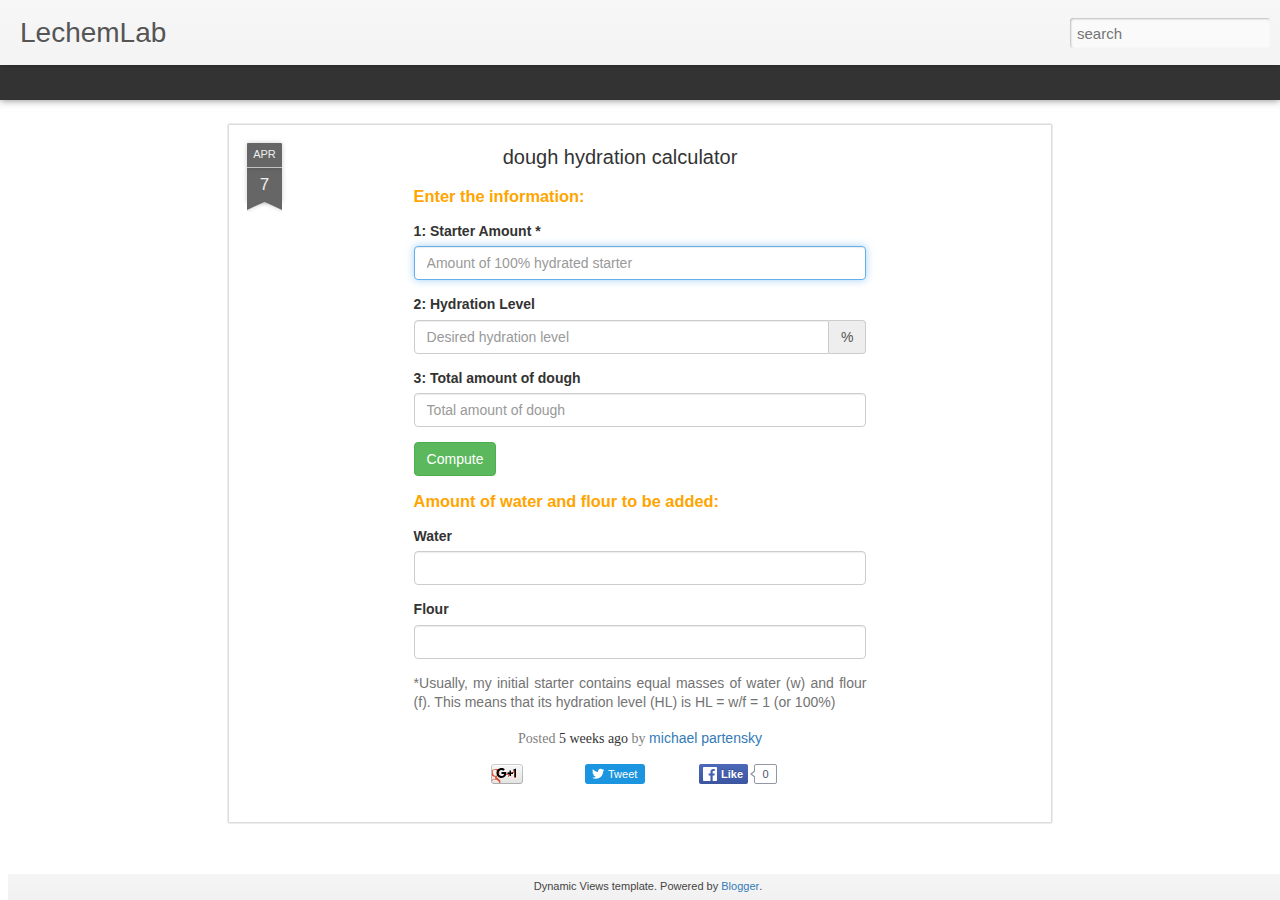
==== button.html @ 640646cb "Add version with button; also flash results on chnage" ====
<!DOCTYPE html>
<!-- saved from url=(0051)http://lechemlab.blogspot.com/p/dogh-hydration.html -->
<html class="v2" dir="ltr" xmlns="http://www.w3.org/1999/xhtml" xmlns:b="http://www.google.com/2005/gml/b" xmlns:data="http://www.google.com/2005/gml/data" xmlns:expr="http://www.google.com/2005/gml/expr"><head><meta http-equiv="Content-Type" content="text/html; charset=UTF-8">

<script src="./LechemLabDoughCalc_files/cb=gapi.loaded_4" async=""></script><script src="./LechemLabDoughCalc_files/cb=gapi.loaded_3" async=""></script><script src="./LechemLabDoughCalc_files/cb=gapi.loaded_2" async=""></script><script src="./LechemLabDoughCalc_files/cb=gapi.loaded_1" async=""></script><script src="./LechemLabDoughCalc_files/cb=gapi.loaded_0" async=""></script><script type="text/javascript" async="" src="./LechemLabDoughCalc_files/ga.js"></script><script type="text/javascript">(function() { (function(){function c(a){this.t={};this.tick=function(a,c,b){var d=void 0!=b?b:(new Date).getTime();this.t[a]=[d,c];if(void 0==b)try{window.console.timeStamp("CSI/"+a)}catch(e){}};this.tick("start",null,a)}var a;window.performance&&(a=window.performance.timing);var h=a?new c(a.responseStart):new c;window.jstiming={Timer:c,load:h};if(a){var b=a.navigationStart,e=a.responseStart;0<b&&e>=b&&(window.jstiming.srt=e-b)}if(a){var d=window.jstiming.load;0<b&&e>=b&&(d.tick("_wtsrt",void 0,b),d.tick("wtsrt_",
"_wtsrt",e),d.tick("tbsd_","wtsrt_"))}try{a=null,window.chrome&&window.chrome.csi&&(a=Math.floor(window.chrome.csi().pageT),d&&0<b&&(d.tick("_tbnd",void 0,window.chrome.csi().startE),d.tick("tbnd_","_tbnd",b))),null==a&&window.gtbExternal&&(a=window.gtbExternal.pageT()),null==a&&window.external&&(a=window.external.pageT,d&&0<b&&(d.tick("_tbnd",void 0,window.external.startE),d.tick("tbnd_","_tbnd",b))),a&&(window.jstiming.pt=a)}catch(k){}})();window.tickAboveFold=function(c){var a=0;if(c.offsetParent){do a+=c.offsetTop;while(c=c.offsetParent)}c=a;750>=c&&window.jstiming.load.tick("aft")};var f=!1;function g(){f||(f=!0,window.jstiming.load.tick("firstScrollTime"))}window.addEventListener?window.addEventListener("scroll",g,!1):window.attachEvent("onscroll",g);
 })();</script>
<meta content="blogger" name="generator">
<link href="http://lechemlab.blogspot.com/favicon.ico" rel="icon" type="image/x-icon">
<link href="http://lechemlab.blogspot.com/p/dogh-hydration.html" rel="canonical">
<link rel="alternate" type="application/atom+xml" title="LechemLab - Atom" href="http://lechemlab.blogspot.com/feeds/posts/default">
<link rel="alternate" type="application/rss+xml" title="LechemLab - RSS" href="http://lechemlab.blogspot.com/feeds/posts/default?alt=rss">
<link rel="service.post" type="application/atom+xml" title="LechemLab - Atom" href="https://www.blogger.com/feeds/7385831686684615527/posts/default">
<!--[if IE]><script type="text/javascript" src="https://www.blogger.com/static/v1/jsbin/20363762-ieretrofit.js"></script>
<![endif]-->
<meta content="http://lechemlab.blogspot.com/p/dogh-hydration.html" property="og:url">
<!--[if IE]> <script> (function() { var html5 = ("abbr,article,aside,audio,canvas,datalist,details," + "figure,footer,header,hgroup,mark,menu,meter,nav,output," + "progress,section,time,video").split(','); for (var i = 0; i < html5.length; i++) { document.createElement(html5[i]); } try { document.execCommand('BackgroundImageCache', false, true); } catch(e) {} })(); </script> <![endif]-->
<title>LechemLab: dough hydration calculator</title>
<meta content="!" name="fragment">
<meta content="dynamic" name="blogger-template">
<meta content="IE=9,chrome=1" http-equiv="X-UA-Compatible">
<meta content="initial-scale=1.0, maximum-scale=1.0, user-scalable=no, width=device-width" name="viewport">
<link type="text/css" rel="stylesheet" href="./LechemLabDoughCalc_files/3375562265-css_bundle_v2.css">
<link type="text/css" rel="stylesheet" href="./LechemLabDoughCalc_files/authorization.css">

<script src="./LechemLabDoughCalc_files/jquery.js" type="text/javascript"></script>
<script src="./LechemLabDoughCalc_files/jquery-mousewheel.js" type="text/javascript"></script>
<script src="./LechemLabDoughCalc_files/common.js" type="text/javascript"></script>
<script src="./LechemLabDoughCalc_files/classic.js" type="text/javascript"></script>
<script src="./LechemLabDoughCalc_files/gadgets.js" type="text/javascript"></script>
<script src="./LechemLabDoughCalc_files/comments.js"></script>
<script type="text/javascript">
        var _gaq = _gaq || [];
        _gaq.push(['_setAccount', 'UA-31823115-1']);
        _gaq.push(['_trackPageview']);
        (function() {
          var ga = document.createElement('script');
          ga.type = 'text/javascript';
          ga.async = true;
          ga.src = (document.location.protocol == 'https:' ?
                    'https://ssl' : 'http://www') + '.google-analytics.com/ga.js';
          var s = document.getElementsByTagName('script')[0];
          s.parentNode.insertBefore(ga, s);
        })();
      </script>
<script type="text/javascript">var a="&m=1",d="(^|&)m=",e="?",f="?m=1";function g(){var b=window.location.href,c=b.split(e);switch(c.length){case 1:return b+f;case 2:return 0<=c[1].search(d)?null:b+a;default:return null}}var h=navigator.userAgent;if(-1!=h.indexOf("Mobile")&&-1!=h.indexOf("WebKit")&&-1==h.indexOf("iPad")||-1!=h.indexOf("Opera Mini")||-1!=h.indexOf("IEMobile")){var k=g();k&&window.location.replace(k)};
</script><script type="text/javascript">
if (window.jstiming) window.jstiming.load.tick('headEnd');
</script><style id="subscribecss" class="singleton-element">#subscribe {
  text-align: left;
  margin: 10px;
  vertical-align: middle;
  white-space: nowrap;
}

.subscribe-by-email,
.subscribe-rss-feed {
  min-width: 250px;
  padding: 4px 16px 16px 16px;
}

.subscribe-by-email {
  border-bottom: 1px solid #ddd;
}

.subscribe-by-email-title,
.subscribe-rss-feed-title {
  font-size: 16px;
  margin: 8px 0;
}

.subscribe-by-email-address {
  border: 1px solid #ddd;
  -moz-box-shadow: inset 0 0 1px rgba(0, 0, 0, 0.3);
-ms-box-shadow: inset 0 0 1px rgba(0, 0, 0, 0.3);
-o-box-shadow: inset 0 0 1px rgba(0, 0, 0, 0.3);
-webkit-box-shadow: inset 0 0 1px rgba(0, 0, 0, 0.3);
box-shadow: inset 0 0 1px rgba(0, 0, 0, 0.3);;
  font-size: 12px;
  height: 27px;
  line-height: 27px;
  min-width: 192px;
  padding: 0 0 0 6px;
}

.subscribe-by-email-submit {
  display: inline-block;
  min-width: 54px;
  border: 1px solid #dcdcdc;
  text-align: center;
  color: #444;
  font-size: 11px;
  font-weight: bold;
  height: 27px;
  padding: 0 8px;
  line-height: 27px;
  -moz-border-radius: 2px;
-ms-border-radius: 2px;
-o-border-radius: 2px;
-webkit-border-radius: 2px;
border-radius: 2px;
  -moz-transition: right 0.218s;
-ms-transition: right 0.218s;
-o-transition: right 0.218s;
-webkit-transition: right 0.218s;
transition: right 0.218s;;
  background-color: #f5f5f5;
  background-image: -webkit-gradient(linear,left top,left bottom,from(#f5f5f5),to(#f1f1f1));
  background-image: -webkit-linear-gradient(top,#f5f5f5,#f1f1f1);
  background-image: -moz-linear-gradient(top,#f5f5f5,#f1f1f1);
  background-image: -ms-linear-gradient(top,#f5f5f5,#f1f1f1);
  background-image: -o-linear-gradient(top,#f5f5f5,#f1f1f1);
  background-image: linear-gradient(top,#f5f5f5,#f1f1f1);
  filter: progid:DXImageTransform.Microsoft.gradient(startColorStr='#f5f5f5',EndColorStr='#f1f1f1');
  -moz-box-sizing: content-box;
-ms-box-sizing: content-box;
-o-box-sizing: content-box;
-webkit-box-sizing: content-box;
box-sizing: content-box;;
}
.subscribe-by-email-submit:hover {
  border: 1px solid #c6c6c6;
  color: #222;
  -webkit-transition: all 0.0s;
  -moz-transition: all 0.0s;
  -o-transition: all 0.0s;
  transition: all 0.0s;
  background-color: #f8f8f8;
  background-image: -webkit-gradient(linear,left top,left bottom,from(#f8f8f8),to(#f1f1f1));
  background-image: -webkit-linear-gradient(top,#f8f8f8,#f1f1f1);
  background-image: -moz-linear-gradient(top,#f8f8f8,#f1f1f1);
  background-image: -ms-linear-gradient(top,#f8f8f8,#f1f1f1);
  background-image: -o-linear-gradient(top,#f8f8f8,#f1f1f1);
  background-image: linear-gradient(top,#f8f8f8,#f1f1f1);
  filter: progid:DXImageTransform.Microsoft.gradient(startColorStr='#f8f8f8',EndColorStr='#f1f1f1');
  -moz-box-shadow: 0px 1px 1px rgba(0,0,0,0.1);
-ms-box-shadow: 0px 1px 1px rgba(0,0,0,0.1);
-o-box-shadow: 0px 1px 1px rgba(0,0,0,0.1);
-webkit-box-shadow: 0px 1px 1px rgba(0,0,0,0.1);
box-shadow: 0px 1px 1px rgba(0,0,0,0.1);;
}
.subscribe-by-email-submit:active {
  background-color: #f6f6f6;
  background-image: -webkit-gradient(linear,left top,left bottom,from(#f6f6f6),to(#f1f1f1));
  background-image: -webkit-linear-gradient(top,#f6f6f6,#f1f1f1);
  background-image: -moz-linear-gradient(top,#f6f6f6,#f1f1f1);
  background-image: -ms-linear-gradient(top,#f6f6f6,#f1f1f1);
  background-image: -o-linear-gradient(top,#f6f6f6,#f1f1f1);
  background-image: linear-gradient(top,#f6f6f6,#f1f1f1);
  filter: progid:DXImageTransform.Microsoft.gradient(startColorStr='#f6f6f6',EndColorStr='#f1f1f1');
  -moz-box-shadow: inset 0px 1px 2px rgba(0,0,0,0.1);
-ms-box-shadow: inset 0px 1px 2px rgba(0,0,0,0.1);
-o-box-shadow: inset 0px 1px 2px rgba(0,0,0,0.1);
-webkit-box-shadow: inset 0px 1px 2px rgba(0,0,0,0.1);
box-shadow: inset 0px 1px 2px rgba(0,0,0,0.1);;
}
.subscribe-by-email-submit:visited {
  color: #666;
}

.subscribe-rss-feed-view-rss {
  display: inline-block;
  height: 24px;
  line-height: 24px;
  padding-left: 28px;
}

.subscribe-rss-feed-add-to {
  /* http://www.google.com/images/icons/product/reader-16.png */
  background-image: url([data-uri]);
  background-repeat: no-repeat;
  background-position: 4px center;
  padding-left: 25px;
}

a.feed-reader-link {
  margin: .5em 0;
}

.subscribe-netvibes,
.subscribe-myyahoo {
  background-repeat: no-repeat;
  height: 17px;
  width: 91px;
}

.subscribe-netvibes {
  /* http://img1.blogblog.com/img/widgets/subscribe-netvibes.png */
  background-image: url([data-uri]);
}

.subscribe-myyahoo {
  /* http://img1.blogblog.com/img/widgets/subscribe-yahoo.png */
  background-image: url([data-uri]);
}</style><style id="blogarchivecss" class="singleton-element">.blogarchive-tree {
  padding: 12px;
  -moz-transition: width 0.15s, height 0.15s;
-ms-transition: width 0.15s, height 0.15s;
-o-transition: width 0.15s, height 0.15s;
-webkit-transition: width 0.15s, height 0.15s;
transition: width 0.15s, height 0.15s;
}

.blogarchive-title {
  padding: 8px;
  vertical-align: middle;
  line-height: 14px;
  white-space: nowrap;
  cursor: pointer;
}

.blogarchive-title:after {
  content: "";
  display: inline-block;
  border-width: 5px;
  border-color: transparent transparent transparent #666;
  border-style: solid;
  width: 0;
  height: 0;
  position: relative;
  left: 4px;
  visibility: hidden;
}

.blogarchive-title:hover:after {
  border-color: transparent transparent transparent #ccc;
}

.blogarchive-expanded > .blogarchive-title:after {
  border-color: transparent transparent transparent #666;
}

.blogarchive-title:hover:after,
.blogarchive-expanded > .blogarchive-title:after {
  visibility: visible;
}

.blogarchive-expanded > .blogarchive-title a {
  color: #666;
  font-weight: bold;
}

.blogarchive-flat .blogarchive-title:after {
  display: none;
}

.blogarchive-loading {
  background-image: url([data-uri]);
  background-repeat: no-repeat;
  background-position: left center;
  height: 28px;
}

.blogarchive-loading:after {
  content: "loading";
  color: #666;
  display: inline-block;
  line-height: 28px;
  margin-left: 28px;
  min-width: 192px;
}

.blogarchive-dates {
  min-width: 128px;
}

.blogarchive-tree > .blogarchive-dates {
  position: relative;
}

.blogarchive-date > .blogarchive-dates {
  display: none;
  position: absolute;
  top: 0;
  left: 90%;
  -moz-transition: left 0.15s ease-out;
-ms-transition: left 0.15s ease-out;
-o-transition: left 0.15s ease-out;
-webkit-transition: left 0.15s ease-out;
transition: left 0.15s ease-out;
}

.blogarchive-date.blogarchive-expanded > .blogarchive-dates {
  display: block;
  left: 100%;
}

.blogarchive-expanded > .blogarchive-dates {
  display: inline-block;
}

.blogarchive-post-count {
  color: #666;
  font-size: 12px;
}
.blogarchive-post-count:before {
  content: " (";
}
.blogarchive-post-count:after {
  content: ")";
}
.blogarchive-post {
  padding: 8px 0 0 16px;
  text-indent: -8px;
  min-width: 200px;
}

@media only screen and (max-width : 546px) {
  .blogarchive-tree {
    height: auto !important;
    width: auto !important;
  }

  .blogarchive-date > .blogarchive-dates {
    position: static;
    margin-left: 12px;
  }

  .blogarchive-post {
    padding: 4px 0 4px 16px;
  }
}</style><style id="profilecss" class="singleton-element">.profile {
  color: #666;
  min-width: 280px;
  padding: 8px 16px 16px 16px;
}

.profile-data {
  margin: 0;
}

.profile-name {
  display: inline-block;
}

.profile-name-link {
  background: no-repeat left center;
  display: inline-block;
  min-height: 20px;
  padding-left: 20px;
}

.profile-photo {
  display: inline-block;
  float: left;
  margin: 0 12px 10px 0;
}

.profile-name, .profile-location, .profile-occupation {
  font-size: 16px;
  margin-bottom: 6px;
}

.profile-photo img {
  vertical-align: middle;
}
.profile-aboutme {
  clear: both;
  line-height: 1.2em;
  margin: 0;
}

.profile-link {
  clear: both;
  display: block;
  margin-top: 4px;
  text-align: right;
}</style><style id="attributioncss" class="singleton-element">.attribution {
  background-color: #f5f5f5;
  background-image: -webkit-linear-gradient(top,#f5f5f5,#f1f1f1);
  background-image: -moz-linear-gradient(top,#f5f5f5,#f1f1f1);
  background-image: -ms-linear-gradient(top,#f5f5f5,#f1f1f1);
  background-image: -o-linear-gradient(top,#f5f5f5,#f1f1f1);
  background-image: linear-gradient(top,#f5f5f5,#f1f1f1);
  bottom: 0;
  color: #444;
  font-size: 11px;
  padding: 5px;
  position: fixed;
  text-align: center;
  width: 100%;
  z-index: 998;
}</style><style id="css">/* Begin: reset styles */

body,div,ul,ol,li,input,textarea,p,abbr {
  margin:0;
  outline: none;
  padding:0;
}
ol,ul {
  list-style:none;
}
h1,h2,h3,h4,h5,h6 {
  font-size: 100%;
  font-weight: normal;
  margin: 0;
  padding: 0;
}
img {
  border: none;
}

/* End: reset */

#chromefix {
  -webkit-transform: perspective(1); /* Chrome 12/13/14 flicker fix. */
}

body {
  background-color: rgba(238, 238, 238, 1);
  
  background-image: url(#EEEEEE none repeat scroll top left);
  background-position: left top;
  background-repeat: no-repeat;
  
  
}

body, input, textarea {
  font-family: 'Times New Roman', Times, FreeSerif, serif;
  font-size: 14px;
}

a,
a:focus {
  color: rgba(0, 158, 184, 1);
  font-family: 'Helvetica Neue Light', HelveticaNeue-Light, 'Helvetica Neue', Helvetica, Arial, sans-serif;
  outline: none;
  text-decoration: none;
  -moz-transition: color .3s;
-ms-transition: color .3s;
-o-transition: color .3s;
-webkit-transition: color .3s;
transition: color .3s;
}

a:visited {
  color: rgba(0, 158, 184, 1);
}

a:hover {
  color: rgba(0, 158, 184, 1);
  text-decoration: underline;
}

abbr.published {
  outline: none;
  text-decoration: none;
  border: none;
}

.title {
  color: rgba(51, 51, 51, 1);
  font-family: 'Helvetica Neue Light', HelveticaNeue-Light, 'Helvetica Neue', Helvetica, Arial, sans-serif;
  font-size: 14px;
}

.title a {
  color: rgba(51, 51, 51, 1);
  font-family: 'Helvetica Neue Light', HelveticaNeue-Light, 'Helvetica Neue', Helvetica, Arial, sans-serif;
}

/* Way to prevent any css animations during dom manip. */
.instant, .instant * {
  -moz-transition: none !important;
-ms-transition: none !important;
-o-transition: none !important;
-webkit-transition: none !important;
transition: none !important;
  -moz-animation-iteration-count: 0 !important;
-ms-animation-iteration-count: 0 !important;
-o-animation-iteration-count: 0 !important;
-webkit-animation-iteration-count: 0 !important;
animation-iteration-count: 0 !important;
}

.adsense {
  margin: 0 auto;
  text-align: center;
}

/* Admin restricted links - obviously verified on server, but for easy templates. */

.blog-admin,
.item-control {
  display: none;
}

@media only screen and (min-width: 768px) and (max-width: 1024px) {
  .blog-admin,
  .item-control {
    margin-left: 14px;
  }
}

#injected-iframe {
  z-index: 9999 !important;
}



.kd-button {
  background-color: #f5f5f5;
  background-image: -webkit-gradient(linear,left top,left bottom,from(#f5f5f5),to(#f1f1f1));
  background-image: -webkit-linear-gradient(top,#f5f5f5,#f1f1f1);
  background-image: -moz-linear-gradient(top,#f5f5f5,#f1f1f1);
  background-image: -ms-linear-gradient(top,#f5f5f5,#f1f1f1);
  background-image: -o-linear-gradient(top,#f5f5f5,#f1f1f1);
  background-image: linear-gradient(top,#f5f5f5,#f1f1f1);
  border: 1px solid #DCDCDC;
  border: 1px solid rgba(0,0,0,0.1);
  -moz-border-radius: 2px;
-ms-border-radius: 2px;
-o-border-radius: 2px;
-webkit-border-radius: 2px;
border-radius: 2px;
  -moz-box-sizing: content-box;
-ms-box-sizing: content-box;
-o-box-sizing: content-box;
-webkit-box-sizing: content-box;
box-sizing: content-box;
  color: #222;
  cursor:default;
  display: inline-block;
  font-size: 11px;
  font-weight: bold;
  height: 27px;
  line-height: 27px;
  min-width: 54px;
  padding: 0 8px;
  text-align: center;
  -moz-transition: all 0.218s;
-ms-transition: all 0.218s;
-o-transition: all 0.218s;
-webkit-transition: all 0.218s;
transition: all 0.218s;
  -moz-user-select: none;
-ms-user-select: none;
-o-user-select: none;
-webkit-user-select: none;
user-select: none;
}
.kd-button:hover {
  background-color: #f8f8f8;
  background-image: -webkit-gradient(linear,left top,left bottom,from(#f8f8f8),to(#f1f1f1));
  background-image: -webkit-linear-gradient(top,#f8f8f8,#f1f1f1);
  background-image: -moz-linear-gradient(top,#f8f8f8,#f1f1f1);
  background-image: -ms-linear-gradient(top,#f8f8f8,#f1f1f1);
  background-image: -o-linear-gradient(top,#f8f8f8,#f1f1f1);
  background-image: linear-gradient(top,#f8f8f8,#f1f1f1);
  border: 1px solid #C6C6C6;
  -moz-box-shadow: 0px 1px 1px rgba(0,0,0,0.1);
-ms-box-shadow: 0px 1px 1px rgba(0,0,0,0.1);
-o-box-shadow: 0px 1px 1px rgba(0,0,0,0.1);
-webkit-box-shadow: 0px 1px 1px rgba(0,0,0,0.1);
box-shadow: 0px 1px 1px rgba(0,0,0,0.1);
  color: #222;
  -moz-transition: all 0.0s;
-ms-transition: all 0.0s;
-o-transition: all 0.0s;
-webkit-transition: all 0.0s;
transition: all 0.0s;
}
.kd-button:active {
  background-color: #f6f6f6;
  background-image: -webkit-gradient(linear,left top,left bottom,from(#f6f6f6),to(#f1f1f1));
  background-image: -webkit-linear-gradient(top,#f6f6f6,#f1f1f1);
  background-image: -moz-linear-gradient(top,#f6f6f6,#f1f1f1);
  background-image: -ms-linear-gradient(top,#f6f6f6,#f1f1f1);
  background-image: -o-linear-gradient(top,#f6f6f6,#f1f1f1);
  background-image: linear-gradient(top,#f6f6f6,#f1f1f1);
  border: 1px solid #C6C6C6;
  -moz-box-shadow: inset 0px 1px 2px rgba(0,0,0,0.1);
-ms-box-shadow: inset 0px 1px 2px rgba(0,0,0,0.1);
-o-box-shadow: inset 0px 1px 2px rgba(0,0,0,0.1);
-webkit-box-shadow: inset 0px 1px 2px rgba(0,0,0,0.1);
box-shadow: inset 0px 1px 2px rgba(0,0,0,0.1);
  color: #333;
}

.kd-button:focus, .kd-button.right:focus, .kd-button.left:focus{
  border: 1px solid #4d90fe;
  outline: none;
  z-index: 4 !important;
}

.kd-button.left {
  -moz-border-radius: 2px 0 0 2px;
-ms-border-radius: 2px 0 0 2px;
-o-border-radius: 2px 0 0 2px;
-webkit-border-radius: 2px 0 0 2px;
border-radius: 2px 0 0 2px;
  border-right-color: transparent;
  margin-right: 0;
}
.kd-button.left:hover {
  border-right: 1px solid #c6c6c6;
}
.kd-button.right {
  -moz-border-radius: 0 2px 2px 0;
-ms-border-radius: 0 2px 2px 0;
-o-border-radius: 0 2px 2px 0;
-webkit-border-radius: 0 2px 2px 0;
border-radius: 0 2px 2px 0;
  margin-left:-5px;
}

.kd-button.right:hover {
  border-left: 1px solid #c6c6c6;
}
.kd-button img {
  display: inline-block;
  margin: -3px 0 0;
  *margin:4px 0 0; /*IE7*/
  opacity: 0.55;
  vertical-align: middle;
}

.kd-button.selected img {
  opacity: 0.9;
}
.kd-button:hover img {
  opacity: 0.72;
}
.kd-button:active img {
  opacity: 1.0;
}
/*disabled buttons*/
.kd-button.disabled,
.kd-button.disabled:hover,
.kd-button.disabled:active {
  background: #FFF;
  border: 1px solid #f3f3f3;
  border: 1px solid rgba(0,0,0,0.05);
  color: #b8b8b8;
  cursor: default;
  pointer-events: none;
}
.kd-button.disabled:active{
  -moz-box-shadow: inset 0px 1px 2px rgba(0,0,0,0.1);
-ms-box-shadow: inset 0px 1px 2px rgba(0,0,0,0.1);
-o-box-shadow: inset 0px 1px 2px rgba(0,0,0,0.1);
-webkit-box-shadow: inset 0px 1px 2px rgba(0,0,0,0.1);
box-shadow: inset 0px 1px 2px rgba(0,0,0,0.1);
}
.kd-button.disabled img {
  opacity: 0.5;
}
.kd-button.small {
  min-width: 36px;
  padding: 0;
  width: 36px;
}



.ribbon {
  color: #eee;
  cursor: default;
  display: inline-block;
  text-align: center;
  width: 35px;
}
a.ribbon {
  color: #eee;
  cursor: pointer;
  text-decoration: none;
}

.ribbon .ribbon-piece {
  background-color: rgba(102, 102, 102, 1);
  -moz-box-shadow: 0 0 5px rgba(0, 0, 0, 0.2);
-ms-box-shadow: 0 0 5px rgba(0, 0, 0, 0.2);
-o-box-shadow: 0 0 5px rgba(0, 0, 0, 0.2);
-webkit-box-shadow: 0 0 5px rgba(0, 0, 0, 0.2);
box-shadow: 0 0 5px rgba(0, 0, 0, 0.2);
  -moz-transition: background-color 0.5s ease-in;
-ms-transition: background-color 0.5s ease-in;
-o-transition: background-color 0.5s ease-in;
-webkit-transition: background-color 0.5s ease-in;
transition: background-color 0.5s ease-in;
}

/* On hover color change. */
a.ribbon:hover .ribbon-piece {
  background-color: rgba(173, 58, 43, 1);
  color: #eee;
}

.ribbon .top {
  border-bottom: solid 1px rgba(255, 255, 255, 0.6);
  -moz-border-radius: 1px 1px 0px 0px;
-ms-border-radius: 1px 1px 0px 0px;
-o-border-radius: 1px 1px 0px 0px;
-webkit-border-radius: 1px 1px 0px 0px;
border-radius: 1px 1px 0px 0px;
  font-size: 11px;
  padding: 4px 0;
  position: relative;
  text-transform: uppercase;
}

.ribbon .bottom {
  font-size: 17px;
  padding: 5px 0;
}

.ribbon .tail {
  height: 10px;
  overflow: hidden;
  position: relative;
}

.ribbon .tail .left,
.ribbon .tail .right {
  height: 10px;
  position: absolute;
  top: -10px;
  width: 50px;
}

.ribbon .tail .left{
  left: -9px;
  -moz-transform: rotate(-25deg);
-ms-transform: rotate(-25deg);
-o-transform: rotate(-25deg);
-webkit-transform: rotate(-25deg);
transform: rotate(-25deg);
}

.ribbon .tail .right{
  right: -9px;
  -moz-transform: rotate(25deg);
-ms-transform: rotate(25deg);
-o-transform: rotate(25deg);
-webkit-transform: rotate(25deg);
transform: rotate(25deg);
}

/* Do this with a transform? */
.ribbon.small {
  width: 25px;
}
.ribbon.small .top {
  font-size: 9px;
  padding: 2px 0;
}
.ribbon.small .bottom {
  font-size: 12px;
  padding: 3px 0;
}
.ribbon.small .tail {
  height: 6px;
}
.ribbon.small .tail .left,
.ribbon.small .tail .right {
  height: 6px;
  top: -7px;
  width: 40px;
}
.ribbon.small .tail .left {
  left: -6px;
}
.ribbon.small .tail .right {
  right: -6px;
}




.bubble {
  background-color: rgba(102, 102, 102, 1);
  background-position: center center;
  border-radius: 3px;
  border: solid 1px rgba(102, 102, 102, 1);
  color: white;
  cursor: default;
  display: inline-block;
  font-size: 12px;
  padding: 2px 0;
  position: relative;
  text-align: center;
  -moz-transition-property: background-color, border-color;
-ms-transition-property: background-color, border-color;
-o-transition-property: background-color, border-color;
-webkit-transition-property: background-color, border-color;
transition-property: background-color, border-color;
  -moz-transition-duration: 0.5s;
-ms-transition-duration: 0.5s;
-o-transition-duration: 0.5s;
-webkit-transition-duration: 0.5s;
transition-duration: 0.5s;
  -moz-transition-timing-function: ease-in;
-ms-transition-timing-function: ease-in;
-o-transition-timing-function: ease-in;
-webkit-transition-timing-function: ease-in;
transition-timing-function: ease-in;
  width: 26px;
}

.bubble.light {
  background-color: rgba(217, 217, 217, 1);
  border-color: rgba(217, 217, 217, 1);
}

.bubble.empty {
  color: rgba(102, 102, 102, 1);
  border: solid 1px rgba(153, 153, 153, 1);
  -moz-box-shadow: none;
-ms-box-shadow: none;
-o-box-shadow: none;
-webkit-box-shadow: none;
box-shadow: none;
  background-color: white;
}

.bubble .bubble-tail,
.bubble.empty .bubble-tail:after {
  border-color: rgba(102, 102, 102, 1) transparent transparent transparent;
  border-style:solid;
  border-width: 5px;
  bottom: -10px;
  content: '';
  height: 0;
  left: 50%;
  margin-left: -5px;
  position: absolute;
  -moz-transition: border-color 0.5s ease-in;
-ms-transition: border-color 0.5s ease-in;
-o-transition: border-color 0.5s ease-in;
-webkit-transition: border-color 0.5s ease-in;
transition: border-color 0.5s ease-in;
  width: 0;
}

.bubble.light .bubble-tail {
  border-color: rgba(217, 217, 217, 1) transparent transparent transparent;
}

.bubble.empty .bubble-tail {
  border-color: rgba(153, 153, 153, 1) transparent transparent transparent;
}

.bubble.empty .bubble-tail:after {
  left: 0;
  top: -6px;
  border-color: white transparent transparent transparent;
}

/* On hover color change.
.bubble:hover {
  background-color: #d14836;
  border-color: #d14836;
}

.bubble.empty:hover {
  /*background-color: white;
  border-color: #d14836;
  color: #d14836;
}

.bubble:hover .bubble-tail {
  border-color: #d14836 transparent transparent transparent !important;
}
*/




body.loading #loading {
  opacity: 0.75;
  margin-bottom: 0;
}

#loading {
  background-color: #000;
  border-radius: 6px 6px 0px 0px;
  border: solid 1px #666;
  border-bottom: none;
  bottom: 0;
  box-shadow: 0 0 4px #333;
  color: white;
  font-size: 18px;
  left: 50%;
  margin-bottom: -50px;
  margin-left: -60px;
  opacity: 0;
  padding: 5px 0px;
  position: fixed;
  text-align: center;
  -moz-transition: opacity 0.5s, margin-bottom 0.5s;
-ms-transition: opacity 0.5s, margin-bottom 0.5s;
-o-transition: opacity 0.5s, margin-bottom 0.5s;
-webkit-transition: opacity 0.5s, margin-bottom 0.5s;
transition: opacity 0.5s, margin-bottom 0.5s;
  -moz-transition-delay: 279ms;
-ms-transition-delay: 279ms;
-o-transition-delay: 279ms;
-webkit-transition-delay: 279ms;
transition-delay: 279ms;
  width: 120px;
  z-index: 999;
}

#loading span {
  background-repeat: no-repeat;
  background-position: right center;
  background-image: url([data-uri]);
  display: inline-block;
  height: 30px;
  line-height: 30px;
  padding-right: 30px;
}

#loading span:after {
  content: '...';
}

.blogger-gear {
  background-repeat: no-repeat;
  background-position: center center;
  background-image: url([data-uri]);
  display: inline-block;
  height: 95px;
  width: 95px;
}



#message {
  position: fixed;
  text-align: center;
  top: 40%;
  width: 100%;
}
#message span {
  background-color: white;
  border-radius: 6px;
  color: #333;
  box-shadow: 0 0 4px #666;
  display: inline-block;
  font-family: arial;
  font-size: 16px;
  padding: 15px;
  white-space: no-wrap;
}



.quick-search {
  background-color: white;
  border: 1px solid rgba(0, 0, 0, 0.2);
  -moz-border-radius: 5px;
-ms-border-radius: 5px;
-o-border-radius: 5px;
-webkit-border-radius: 5px;
border-radius: 5px;
  -moz-box-shadow: 0 4px 16px rgba(0, 0, 0, 0.2);
-ms-box-shadow: 0 4px 16px rgba(0, 0, 0, 0.2);
-o-box-shadow: 0 4px 16px rgba(0, 0, 0, 0.2);
-webkit-box-shadow: 0 4px 16px rgba(0, 0, 0, 0.2);
box-shadow: 0 4px 16px rgba(0, 0, 0, 0.2);
  padding: 5px;
  width: 450px;
  z-index: 10001;
}

.quick-search li {
  cursor: pointer;
}

.quick-search .result {
  border: solid 1px transparent;
  clear: both;
  font-size: 13px;
  height: 48px;
  margin: -1px;
  overflow: hidden;
  padding: 7px;
  position: relative;
}

.quick-search .title {
  display: inline-block;
  font-size: 15px;
  left: 60px;
  overflow: hidden;
  position: absolute;
  right: 130px;
  text-overflow: ellipsis;
  text-shadow: 1px 1px 2px rgba(0, 0, 0, 0.3);
  top: 5px;
  white-space: nowrap;
}

.quick-search .date {
  color: #dd4b39;
  font-size: 15px;
  margin-left: 5px;
  position: absolute;
  right: 5px;
  text-shadow: 1px 1px 2px rgba(0, 0, 0, 0.1);
  top: 5px;
}

.quick-search .snippet {
  color: #888;
  left: 60px;
  line-height: 1.25;
  max-height: 35px;
  overflow: hidden;
  position: absolute;
  right: 5px;
  text-align: justify;
  top: 24px;
}

.quick-search .thumbnail {
  -moz-border-radius: 5px;
-ms-border-radius: 5px;
-o-border-radius: 5px;
-webkit-border-radius: 5px;
border-radius: 5px;
  box-shadow: 0 2px 4px rgba(0, 0, 0, 0.3);
  left: 5px;
  margin-right: 7px;
  position: absolute;
  top: 5px;
}

.quick-search .result:hover,
.quick-search .result.active {
  background-color: #f9edbe;
  border: solid 1px #f0c36d;
  -moz-box-shadow: 0 2px 4px rgba(0, 0, 0, 0.2);
-ms-box-shadow: 0 2px 4px rgba(0, 0, 0, 0.2);
-o-box-shadow: 0 2px 4px rgba(0, 0, 0, 0.2);
-webkit-box-shadow: 0 2px 4px rgba(0, 0, 0, 0.2);
box-shadow: 0 2px 4px rgba(0, 0, 0, 0.2);
}

.quick-search .result:hover .snippet,
.quick-search .result.active .snippet {
  color: #333;
}

.quick-search .result .term {
  background-color: #f9edbe;
  color: black;
}

.quick-search .result:hover .term,
.quick-search .result:active .term {
  background-color: transparent;
}

.quick-search .server {
  border: solid 1px transparent;
  margin: -1px;
  padding: 10px;
  text-align: center;
}

.quick-search li + .server {
  border-top: solid 1px #ddd;
}

.quick-search .server:hover,
.quick-search .server.active {
  background-color: #eaeaea;
  border: solid 1px #ccc;
  -moz-box-shadow: 0 2px 4px rgba(0, 0, 0, 0.2);
-ms-box-shadow: 0 2px 4px rgba(0, 0, 0, 0.2);
-o-box-shadow: 0 2px 4px rgba(0, 0, 0, 0.2);
-webkit-box-shadow: 0 2px 4px rgba(0, 0, 0, 0.2);
box-shadow: 0 2px 4px rgba(0, 0, 0, 0.2);
}

.quick-search .message {
  color: #4d90fe;
  display: block;
  font-size: 16px;
  text-shadow: 1px 1px 2px rgba(0, 0, 0, 0.1);
}

.quick-search .search_query {
  color: black;
}

.quick-search .count {
  color: #222;
  display: block;
  font-size: 14px;
}

#search.searching {
  background-image: url([data-uri]);
  background-position: center right;
  background-repeat: no-repeat;
  -moz-transition: none;
-ms-transition: none;
-o-transition: none;
-webkit-transition: none;
transition: none;
}



@media print {
  /* Printing on white is cleaner. */
  .article {
    background-color: white !important;
    margin: 0 !important;
  }
  .article img {
    border: none !important;
    box-shadow: none !important;
  }

  .ribbon.date .ribbon-piece {
    display: none;
  }
  .ribbon.date {
    display: inline-block;
    height: 100%;
    margin: 0 !important;
    padding: 0;
    position: static !important;
    top: 0;
    white-space: nowrap;
    width: auto;
  }
  .ribbon.date:after{
    content: attr(title);
    color: rgba(51, 51, 51, 1);
    font-size: 20px;
  }

  /* Include the links to all anchors */
  .article-content a:after {
    content: " [" attr(href) "] ";
    font-size: 90%;
  }

  /* Fix printing for the viewitem --------------------------------- */

  /* Hide lots of things. */
  .overview-open > *,
  .overview-backdrop,
  .overview-header,
  .share-controls,
  .adsense-aside,
  .adsense-aside {
    display: none !important;
  }

   /* Show the main content. */
  .overview-open > #overview {
    display: block !important;
  }

   /* Reset colors, padding, and positions. */
  body.overview-open,
  .overview-panel,
  .overview-wrap,
  .overview-inner,
  .overview-content {
    background-color: white !important;
    border: none !important;
    box-shadow: none !important;
    margin: 0 !important;
    overflow: visible !important;
    padding: 0 !important;
    position: static !important;
  }
   /* Ensure content positioned - but keep padding. */
  .overview-panel .overview-content {
    position: static !important;
  }

  /* Fix printing for the viewitem --------------------------------- */

  /* Hide lots of things. */
  .viewitem-open > *,
  .viewitem-background,
  .viewitem-header,
  .share-controls {
    display: none !important;
  }

   /* Show the main content. */
  .viewitem-open > .viewitem-panel {
    display: block !important;
  }

   /* Reset colors, padding, and positions. */
  body.viewitem-open,
  .viewitem-panel,
  .viewitem-wrap,
  .viewitem-inner,
  .viewitem-content {
    background-color: white !important;
    border: none !important;
    box-shadow: none !important;
    margin: 0 !important;
    overflow: visible !important;
    padding: 0 !important;
    position: static !important;
  }

   /* Ensure content positioned - but keep padding. */
  .viewitem-panel .viewitem-content {
    position: static !important;
  }

  /* View specific (eg Sidebar and Mosaic) fixes should go elsewhere */
}



#attribution-container {
  padding: 8px;
}




#header-container {
  height: 105px;
}

#header {
  
  width: 100%;
  z-index: 1000;
}

#header .header-bar {
   /* No custom image, put slight gradient. */
  background-image: -moz-linear-gradient(
      center top,
      rgba(255, 255, 255, 0.1),
      rgba(100, 100, 100, 0.05)
  );
  background-image: -webkit-gradient(
      linear,
      left top,
      left bottom,
      from(rgba(255, 255, 255, 0.3)),
      to(rgba(255, 255, 255, 0.05))
  );
  
  
  
  background-attachment: scroll; /* Chrome, really? */
  background-color: rgba(243, 243, 243, 1);
  -moz-box-shadow: 0 0 5px 0px rgba(0, 0, 0, 0.3);
-ms-box-shadow: 0 0 5px 0px rgba(0, 0, 0, 0.3);
-o-box-shadow: 0 0 5px 0px rgba(0, 0, 0, 0.3);
-webkit-box-shadow: 0 0 5px 0px rgba(0, 0, 0, 0.3);
box-shadow: 0 0 5px 0px rgba(0, 0, 0, 0.3);
  height: 65px;
  position: absolute;
  top: 0;
  left: 0;
  width: 100%;
  z-index: 1001;
}

#header .header-bar .title {
  display: block;
  height: 65px;
  line-height: 65px;
  margin-left: 20px;
  margin-right: 235px;
  overflow: hidden;
  text-decoration: none;
  text-overflow: ellipsis;
  white-space: nowrap;
}

#header .header-bar .title h1,
#header .header-bar .title h3 {
  display: inline;
  height: 65px;
  
  text-shadow: 1px 1px 1px rgba(255, 255, 255, 0.3);
  
  white-space: nowrap;
}

#header .header-bar .title h1 {
  color: rgba(85, 85, 85, 1);
  font-family: 'Helvetica Neue Light', HelveticaNeue-Light, 'Helvetica Neue', Helvetica, Arial, sans-serif;
  font-size: 28px;
}

#header .header-bar .title h3 {
  color: rgba(85, 85, 85, 1);
  font-family: 'Helvetica Neue Light', HelveticaNeue-Light, 'Helvetica Neue', Helvetica, Arial, sans-serif;
  font-size: 20px;
  margin-left: 5px;
}

#header input#search {
  background-color: #fafafa;
  -moz-border-radius: 3px;
-ms-border-radius: 3px;
-o-border-radius: 3px;
-webkit-border-radius: 3px;
border-radius: 3px;
  border: none;
  -moz-box-shadow: inset 1px 1px 2px #bbb;
-ms-box-shadow: inset 1px 1px 2px #bbb;
-o-box-shadow: inset 1px 1px 2px #bbb;
-webkit-box-shadow: inset 1px 1px 2px #bbb;
box-shadow: inset 1px 1px 2px #bbb;
  font-size: 15px;
  height: 30px;
  margin: 0;
  padding: 0px 7px;
  right: 10px;
  text-align: left;
  text-transform: lowercase;
  top: 18px;
  -moz-transition: background-color 0.3s ease-in-out;
-ms-transition: background-color 0.3s ease-in-out;
-o-transition: background-color 0.3s ease-in-out;
-webkit-transition: background-color 0.3s ease-in-out;
transition: background-color 0.3s ease-in-out;;
  width: 200px;
  position: absolute;
}

#header input#search:focus {
  background-color: white;
}

#header .header-drawer {
  /* the drawer scrolls with the page initially, then gets fixed (.sticky) */
  background-color: rgba(51, 51, 51, 1);
  -moz-box-shadow: 0 0 8px rgba(0, 0, 0, 0.5);
-ms-box-shadow: 0 0 8px rgba(0, 0, 0, 0.5);
-o-box-shadow: 0 0 8px rgba(0, 0, 0, 0.5);
-webkit-box-shadow: 0 0 8px rgba(0, 0, 0, 0.5);
box-shadow: 0 0 8px rgba(0, 0, 0, 0.5);;
  font-family: 'Helvetica Neue Light', HelveticaNeue-Light, 'Helvetica Neue', Helvetica, Arial, sans-serif;
  height: 35px;
  margin-top: 31px; /* use margin to match back to un-scrolled */
  position: absolute;
  top: 34px; /* top here must match top when sticky */
  width: 100%;
  z-index: 1000;
}



/* Views and Pages */

#header #views {
  float: left;
  position: relative;
  z-index: 999;
}

#header .menu .menu-item,
#header .menu .menu-heading {
  border-radius: 4px;
  -moz-box-sizing: border-box;
-ms-box-sizing: border-box;
-o-box-sizing: border-box;
-webkit-box-sizing: border-box;
box-sizing: border-box;
  color: rgba(255, 255, 255, 1);
  cursor: pointer;
  display: inline-block;
  font-family: 'Helvetica Neue Light', HelveticaNeue-Light, 'Helvetica Neue', Helvetica, Arial, sans-serif;
  font-size: 15px;
  font-weight: 100;
  line-height: 30px;
  height: 30px;
  padding-left: 15px;
  padding-right: 15px;
  text-shadow: -1px -1px rgba(0, 0, 0, 0.1); /* subtle inset */
  -moz-transition: background-color 0.2s ease-in-out, color 0.2s ease-in-out;
-ms-transition: background-color 0.2s ease-in-out, color 0.2s ease-in-out;
-o-transition: background-color 0.2s ease-in-out, color 0.2s ease-in-out;
-webkit-transition: background-color 0.2s ease-in-out, color 0.2s ease-in-out;
transition: background-color 0.2s ease-in-out, color 0.2s ease-in-out;
  -moz-user-select: none;
-ms-user-select: none;
-o-user-select: none;
-webkit-user-select: none;
user-select: none;;
  width: 100%;
}

#header a.menu-item {
  font-family: 'Helvetica Neue Light', HelveticaNeue-Light, 'Helvetica Neue', Helvetica, Arial, sans-serif;
}

#views .menu-item {
  text-transform: capitalize;
}

#header .menu .menu-heading {
  -moz-box-sizing: border-box;
-ms-box-sizing: border-box;
-o-box-sizing: border-box;
-webkit-box-sizing: border-box;
box-sizing: border-box;
  height: 35px;
  line-height: 35px;
  margin-right: 15px;
  position: relative;
  width: auto;
}

#header .indicator {
  /* instead of using a .heading::after actually put this in as elements
     which will allow us to animate it rotating! */
  border-color: rgba(255, 255, 255, 1) transparent transparent transparent;
  border-style: solid;
  border-width: 5px;
  height: 0px;
  margin: 0;
  margin-top: -1px;
  overflow: visible;
  padding: 0;
  position: absolute;
  right: 0;
  top: 50%;
  -moz-transition: all .3s linear;
-ms-transition: all .3s linear;
-o-transition: all .3s linear;
-webkit-transition: all .3s linear;
transition: all .3s linear;
  -moz-transform-origin: center 2px;
-ms-transform-origin: center 2px;
-o-transform-origin: center 2px;
-webkit-transform-origin: center 2px;
transform-origin: center 2px;
}

#header .menu:hover .indicator {
  -moz-transform: rotate(180deg);
-ms-transform: rotate(180deg);
-o-transform: rotate(180deg);
-webkit-transform: rotate(180deg);
transform: rotate(180deg);
}

#header .menu ul {
  -moz-box-shadow: 2px 2px 4px rgba(0, 0, 0, 0.2);
-ms-box-shadow: 2px 2px 4px rgba(0, 0, 0, 0.2);
-o-box-shadow: 2px 2px 4px rgba(0, 0, 0, 0.2);
-webkit-box-shadow: 2px 2px 4px rgba(0, 0, 0, 0.2);
box-shadow: 2px 2px 4px rgba(0, 0, 0, 0.2);
  max-height: 0px;
  overflow: hidden;
  padding: 0;
  -moz-transition: all 0.3s linear;
-ms-transition: all 0.3s linear;
-o-transition: all 0.3s linear;
-webkit-transition: all 0.3s linear;
transition: all 0.3s linear;
  visibility: hidden;
  width: 100%;

}

#header .menu:hover ul {
  max-height: 500px;
  opacity: 1;
  -moz-transition: all 0.6s linear;
-ms-transition: all 0.6s linear;
-o-transition: all 0.6s linear;
-webkit-transition: all 0.6s linear;
transition: all 0.6s linear; /* show slower than hide */
  visibility: visible;
}

#header .menu li {
  display: list-item;
  margin: 0;
  overflow: hidden;
  padding: 0;
  position: relative;
  text-overflow: ellipsis;
  white-space: nowrap;
  width: 100%;
}

#header .menu li a {
  opacity: 0.99; /* Chrome12+ has different subpixel anti-aliasing rules, this looks worse, but prevents flicker. */
}

#header .menu .menu-background {
  background-color: rgba(51, 51, 51, 1);
  height: 100%;
  left: 0;
  opacity: 0.75;
  position: absolute;
  top: 0;
  -moz-transition: opacity 0.3s ease-in;
-ms-transition: opacity 0.3s ease-in;
-o-transition: opacity 0.3s ease-in;
-webkit-transition: opacity 0.3s ease-in;
transition: opacity 0.3s ease-in;
  width: 100%;
  z-index: -1; /* Negative isn't great... but otherwise the a needs to be positioned. */
}

#header .menu li:hover .menu-background {
  opacity: 0.95;
}

#header .menu li {
  -moz-box-sizing: border-box;
-ms-box-sizing: border-box;
-o-box-sizing: border-box;
-webkit-box-sizing: border-box;
box-sizing: border-box;
}

#header .tabs li {
  display: inline;
  height: 35px;
  line-height: 35px;
  margin-left: 10px;
}

#header .tags li .menu-background {
  display: none;
}

#header .tabs li .menu-item {
  color: rgba(255, 255, 255, 0.6);
  -moz-transition: color 286ms ease-in;
-ms-transition: color 286ms ease-in;
-o-transition: color 286ms ease-in;
-webkit-transition: color 286ms ease-in;
transition: color 286ms ease-in;
}

#header .tabs li .menu-item:hover,
#header .menu li .menu-item:hover,
#header .tabs li .menu-item.current {
  color: rgba(255, 255, 255, 1) !important;
}

#header .tabs .menu-heading {
  display: none;
}

#header #pages {
  float: left;
  margin-left: 0px;
  position: relative;
}

#header #pages:before {
  border-left: solid 1px rgba(255, 255, 255, 1);
  content: '';
  height: 20px;
  left: 0px;
  opacity: 0.5;
  position: absolute;
  top: 8px;
  z-index: 1000;
}

#header #pages.tabs ul {
  margin-left: 0px;
  overflow: hidden;
  white-space: nowrap;
}

#header .admin-controls {
  height: 35px;
  position: absolute;
  right: 10px;
  top: 0px;
}

#header .admin-controls .dashboard {
  background-repeat: no-repeat;
  background-position: center center;
  background-image: url([data-uri]);
  /*background-size: 18px 18px;*/
  display: block;
  height: 35px;
  opacity: 0.8;
  position: absolute;
  right: 0px;
  top: 0;
  width: 18px;
}

#header .admin-controls .new-post {
  background-repeat: no-repeat;
  background-position: center center;
  background-image: url([data-uri]);
  /*background-size: 18px 18px;*/
  display: block;
  height: 35px;
  opacity: 0.8;
  position: absolute;
  right: 24px;
  top: 0;
  width: 18px;
}

#header .admin-controls .dashboard:hover,
#header .admin-controls .new-post:hover {
  opacity: 1;
}

#header #follow-author {
  height: 65px;
  right: 0px;
  overflow: hidden;
  position: absolute;
  top: 0;
  width: 300px;
}






body.overview-open,
body.lightbox-open {
  overflow: hidden;
}

/* overview background. */
#overview .overview-backdrop,
#lightbox .lightbox-backdrop {
  background-color: black;
  bottom: 0;
  left: 0;
  opacity: 0;
  pointer-events: none;
  position: fixed;
  right: 0;
  top: 0;
  -moz-transition: all 1004ms ease-in;
-ms-transition: all 1004ms ease-in;
-o-transition: all 1004ms ease-in;
-webkit-transition: all 1004ms ease-in;
transition: all 1004ms ease-in;
  z-index: 3000;
}

#overview.open .overview-backdrop,
#lightbox.open .lightbox-backdrop {
  opacity: 0.7;
}

#overview.closing .overview-backdrop,
#lightbox.closing .lightbox-backdrop {
  opacity: 0;
  -moz-transition: opacity 0.5s;
-ms-transition: opacity 0.5s;
-o-transition: opacity 0.5s;
-webkit-transition: opacity 0.5s;
transition: opacity 0.5s;
}

.overview-panel,
.lightbox-panel {
  bottom: 0;
  -moz-box-sizing: border-box;
-ms-box-sizing: border-box;
-o-box-sizing: border-box;
-webkit-box-sizing: border-box;
box-sizing: border-box;
  left: 20px;
  pointer-events: none;
  position: fixed;
  right: 20px;
  top: 50px;
  -moz-transition: all 1009ms ease-in-out;
-ms-transition: all 1009ms ease-in-out;
-o-transition: all 1009ms ease-in-out;
-webkit-transition: all 1009ms ease-in-out;
transition: all 1009ms ease-in-out;
  z-index: 3001; /* Way up in the air. */
}

.lightbox-title {
  bottom: 0;
  display: table-cell;
  font-family: 'Helvetica Neue Light', HelveticaNeue-Light, 'Helvetica Neue', Helvetica, Arial, sans-serif;
  font-size: 20px;
  height: 100%;
  left: 60px;
  line-height: 50px;
  overflow: hidden;
  position: absolute;
  right: 60px;
  text-align: center;
  text-overflow: ellipsis;
  top: 0;
  white-space: nowrap;
}

.lightbox-contentwrap {
  font-size: 14px;
  margin: 0 auto;
  max-width: 750px;
}

#overview.closing .overview-panel,
#lightbox.closing .lightbox-panel {
  opacity: 0;
  -moz-transition: opacity 0.5s;
-ms-transition: opacity 0.5s;
-o-transition: opacity 0.5s;
-webkit-transition: opacity 0.5s;
transition: opacity 0.5s;
}

/* Bounding box of our overview item. */
.overview-panel .overview-wrap,
.lightbox-panel .lightbox-wrap {
  background-color: transparent;
  -moz-border-radius: 6px 6px 0px 0px;
-ms-border-radius: 6px 6px 0px 0px;
-o-border-radius: 6px 6px 0px 0px;
-webkit-border-radius: 6px 6px 0px 0px;
border-radius: 6px 6px 0px 0px;
  
  
  -moz-border-image: url([data-uri]) 12 / 12px repeat;


-ms-border-image: url([data-uri]) 12 / 12px repeat;


-o-border-image: url([data-uri]) 12 / 12px repeat;

/* If border-image is declared below -webkit-border-image */
/* Webkit doesn't render correctly.                       */

border-image: url([data-uri]) 12 / 12px repeat;


-webkit-border-image: url([data-uri]) 12 / 12px repeat;
  -moz-box-sizing: content-box;
-ms-box-sizing: content-box;
-o-box-sizing: content-box;
-webkit-box-sizing: content-box;
box-sizing: content-box;
  background-clip: padding-box;
  top: -12px;
  
  height: 100%;
  left: 0;
  margin: 0 auto;
  max-width: 1000px;
  overflow: hidden;
  padding: 0px 1px; /* The controls the inset of the overview-inner. */
  pointer-events: auto;
  position: relative;
  -moz-transition: left 0.5s linear;
-ms-transition: left 0.5s linear;
-o-transition: left 0.5s linear;
-webkit-transition: left 0.5s linear;
transition: left 0.5s linear;
  z-index: 3002;
}

.overview-panel.left .overview-wrap {
  left: -110%;
}

.overview-panel.right .overview-wrap {
  left: 110%;
}

/* This is the box that things can be draw in. */
.overview-panel .overview-inner,
.lightbox-panel .lightbox-inner {
  background-color: #fafafa;
  -moz-border-radius: 6px 6px 0px 0px;
-ms-border-radius: 6px 6px 0px 0px;
-o-border-radius: 6px 6px 0px 0px;
-webkit-border-radius: 6px 6px 0px 0px;
border-radius: 6px 6px 0px 0px;
  bottom: 0px;
  -moz-box-sizing: border-box;
-ms-box-sizing: border-box;
-o-box-sizing: border-box;
-webkit-box-sizing: border-box;
box-sizing: border-box;
  height: 100%;
  position: relative;
  width: 100%;
}

.overview-panel .article {
  /* Defend against Chrome 12+ antialiasing bug. */
  background-color: #fafafa;
}

/* Header section for the overview-inner. */
.overview-panel .overview-header,
.lightbox-panel .lightbox-header {
  -moz-border-radius: 6px 6px 0px 0px;
-ms-border-radius: 6px 6px 0px 0px;
-o-border-radius: 6px 6px 0px 0px;
-webkit-border-radius: 6px 6px 0px 0px;
border-radius: 6px 6px 0px 0px;
  -moz-box-shadow: 0px 3px 3px rgba(200, 200, 200, .4);
-ms-box-shadow: 0px 3px 3px rgba(200, 200, 200, .4);
-o-box-shadow: 0px 3px 3px rgba(200, 200, 200, .4);
-webkit-box-shadow: 0px 3px 3px rgba(200, 200, 200, .4);
box-shadow: 0px 3px 3px rgba(200, 200, 200, .4);
  -moz-box-sizing: border-box;
-ms-box-sizing: border-box;
-o-box-sizing: border-box;
-webkit-box-sizing: border-box;
box-sizing: border-box;
  height: 50px;
  padding: 10px;
  position: absolute;
  top: 0px;
  -moz-transition: box-shadow 0.2s linear;
-ms-transition: box-shadow 0.2s linear;
-o-transition: box-shadow 0.2s linear;
-webkit-transition: box-shadow 0.2s linear;
transition: box-shadow 0.2s linear;
  z-index: 5;
  width: 100%;
}

.overview-header .share-controls {
  float: left;
  margin-left: 10px;
  margin-top: 4px;
}

.overview-header .overview-controls-left {
  float: left;
}

.overview-header .overview-controls-right,
.lightbox-header .lightbox-controls-right {
  float: right;
}

/* overview container where we put the real stuff. */
.overview-panel .overview-content,
.lightbox-panel .lightbox-content {
  bottom: 0px;
  -moz-box-sizing: border-box;
-ms-box-sizing: border-box;
-o-box-sizing: border-box;
-webkit-box-sizing: border-box;
box-sizing: border-box;
  overflow-y: scroll; /* Always show: comments may cause it to bounce. */
  padding: 10px;
  position: absolute;
  top: 50px;
  -moz-transition: all 1s linear;
-ms-transition: all 1s linear;
-o-transition: all 1s linear;
-webkit-transition: all 1s linear;
transition: all 1s linear;
  width: 100%;
  z-index: 1;
}

.overview-panel.start .overview-header,
.lightbox-panel.start .lightbox-header {
  -moz-box-shadow: none;
-ms-box-shadow: none;
-o-box-shadow: none;
-webkit-box-shadow: none;
box-shadow: none;
  min-width: 200px; /* Stop any buttons wrapping. */
}

/* Custom webkit scrollbars */

.overview-panel .overview-content::-webkit-scrollbar,
.lightbox-panel .lightbox-content::-webkit-scrollbar {
  background: transparent;
  height: 10px;
  width: 10px;
}

/* the start/end of bar  */
.overview-panel .overview-content::-webkit-scrollbar-button:start:decrement,
.overview-panel .overview-content::-webkit-scrollbar-button:end:increment,
.lightbox-panel .lightbox-content::-webkit-scrollbar-button:start:decrement,
.lightbox-panel .lightbox-content::-webkit-scrollbar-button:end:increment {
  display: block;
  height: 10px;
  width: 10px;
}

/* the track background */
.overview-panel.overview-content::-webkit-scrollbar-track-piece,
.lightbox-panel.lightbox-content::-webkit-scrollbar-track-piece {
  background-color: #eee;
}

/* the scrollbar itself */
.overview-panel .overview-content::-webkit-scrollbar-thumb,
.lightbox-panel .lightbox-content::-webkit-scrollbar-thumb {
  background-color: #666;
  height: 50px;
  width: 50px;
}

.overview-panel.start .overview-content:not(:hover)::-webkit-scrollbar-thumb,
.lightbox-panel.start .lightbox-content:not(:hover)::-webkit-scrollbar-thumb {
  background-color: #eee;
}

.overview-panel .overview-content::-webkit-scrollbar-thumb:hover,
.lightbox-panel .lightbox-content::-webkit-scrollbar-thumb:hover {
  background-color: #333;
  height: 50px;
  width: 50px;
}




body.viewitem-open {
  overflow: hidden;
}

/* Ensure header drawer is visible. */
body.viewitem-open #header .header-drawer {
  margin-top: 0px;
  position: fixed;
  top: 65px; /* animate back down to full unscrolled height */
}

/* While open, don't highlight the view menu. */
body.viewitem-open #header #views .menu-heading {
  color: rgba(255, 255, 255, 0.6) !important;
}

body.viewitem-open #header #views .menu-heading .indicator {
  border-color: rgba(255, 255, 255, 0.6) transparent transparent transparent !important;
}

body.viewitem-open .blogger-clickTrap.singleton-element {
  display: none;
}

.viewitem-panel {
  bottom: 0;
  border-top: solid 1px rgba(51, 51, 51, 1);
  -moz-box-sizing: border-box;
-ms-box-sizing: border-box;
-o-box-sizing: border-box;
-webkit-box-sizing: border-box;
box-sizing: border-box;
  left: 0;
  margin-top: 0;
  position: fixed;
  right: 0;
  top: 100px;
  -moz-transition: margin-top 1s ease-in-out, bottom 1s ease-in-out;
-ms-transition: margin-top 1s ease-in-out, bottom 1s ease-in-out;
-o-transition: margin-top 1s ease-in-out, bottom 1s ease-in-out;
-webkit-transition: margin-top 1s ease-in-out, bottom 1s ease-in-out;
transition: margin-top 1s ease-in-out, bottom 1s ease-in-out;
  z-index: 999; /* Way up in the air. */
}

.viewitem-panel.new,
.viewitem-panel.closing {
  margin-top: -100%;
  bottom: 100%;
}

/* Bounding box of our overview item. */
.viewitem-panel .viewitem-wrap {
  background-color: white;
  -moz-box-sizing: border-box;
-ms-box-sizing: border-box;
-o-box-sizing: border-box;
-webkit-box-sizing: border-box;
box-sizing: border-box;
  height: 100%;
  left: 0;
  margin: 0;
  overflow: hidden;
  position: relative;
  z-index: 9999;
}

/* Header section for the overview-inner. */
.viewitem-panel .viewitem-header {
  -moz-box-sizing: border-box;
-ms-box-sizing: border-box;
-o-box-sizing: border-box;
-webkit-box-sizing: border-box;
box-sizing: border-box;
  height: 50px;
  padding: 10px;
  position: absolute;
  top: 0px;
  z-index: 5;
  width: 100%;
}

/* This is the box that things can be draw in. */
.viewitem-panel .viewitem-inner {
  bottom: 0px;
  -moz-box-sizing: border-box;
-ms-box-sizing: border-box;
-o-box-sizing: border-box;
-webkit-box-sizing: border-box;
box-sizing: border-box;
  height: 100%;
  overflow-y: scroll;
  padding: 30px 0px;
  position: absolute;
  top: 0;
  width: 100%;
}

/* This allows us to be cute with continuous backgrounds */
.viewitem-panel .viewitem-background {
  background-color: rgba(238, 238, 238, 1);
  
  background-image: url(#EEEEEE none repeat scroll top left);
  background-position: left top;
  background-repeat: no-repeat;
  
  
  background-attachment: scroll; /* Chrome, really? */
  bottom: 0;
  left: 0;
  position: absolute;
  top: -100px; /* This should be the height of the header. */
  width: 100%;
}

/* overview container where we put the real stuff. */
.viewitem-panel .viewitem-content {
  background-color: white;
  background-clip: padding-box;
  /* TODO(kiyono): re-enable box-shadow when the performance of box-shadow */
  /* gets better.                                                          */
  
  
  -moz-border-image: url([data-uri]) 2 / 2px repeat;


-ms-border-image: url([data-uri]) 2 / 2px repeat;


-o-border-image: url([data-uri]) 2 / 2px repeat;

/* If border-image is declared below -webkit-border-image */
/* Webkit doesn't render correctly.                       */

border-image: url([data-uri]) 2 / 2px repeat;


-webkit-border-image: url([data-uri]) 2 / 2px repeat;
  border-width: 2px;
  
  padding: 20px 70px;
  left: 8px; /* Align it with classic in center - why is ther an offset? */
  max-width: 750px;
  margin: 0px auto;
  position: relative;
}

.viewitem-panel .article {
  background-color: white; /* Chrome12+ anti-aliasing bug. */
}

.viewitem-panel button.close {
  margin-right: 10px;
}

.viewitem-panel .blogger-gear {
  position: absolute;
  left: 50%;
  margin-left: -47px;
  margin-top: -47px;
  top: 50%;
}




/* Styles here should be minimized to limit amount of explicit casing. */

.article {
  font-size: 14px;
  margin: 0 auto;
  max-width: 750px;
  position: relative;
  word-wrap: break-word;
}

/* Post Header */

.article .article-header {
  display: table;
  text-align: center;
  width: 100%;
}

.article .article-header .title {
  font-size: 20px;
  font-family: 'Helvetica Neue Light', HelveticaNeue-Light, 'Helvetica Neue', Helvetica, Arial, sans-serif;
  width: 100%;
  display: table-cell;
  vertical-align: middle;
  text-align: center;
  padding-right: 40px; /* Compensate for ribbon, to stay centered. */
}

.article .title .edit {
  background-image: url([data-uri]);
  background-repeat: no-repeat;
  background-position: center center;
  cursor: pointer;
  display: inline-block;
  height: 21px;
  opacity: 0.8;
  position: relative;
  top: 3px;
  width: 21px;
}

.article .title .edit:hover {
  opacity: 1;
}

.article .article-header .date {
  float: left;
  left: 0px;
  margin: 0px 5px 5px 0px;
  position: relative;
  top: 5px;
}

/* Post Content */

.article .article-content {
  clear: both;
  color: rgba(51, 51, 51, 1);
  line-height: 1.4;
  margin-top: 10px;
  margin: 10px auto 5px auto;
  text-align: justify;
}

/* This shouldn't really be added at all... it is from feeds. */
.article .article-content .blogger-post-footer {
  display: none;
}

/* Restore a lot of the styles we reset globally. */
.article-content ol {
  list-style-type: decimal;
  margin: 0.5em 0;
  padding-left: 2em;
}
.article-content ul {
  list-style-type: disc;
  margin: 0.5em 0;
  padding-left: 2em;
}

.article-content p {
  margin: 1em 0;
}

/* Defaults from: http://www.w3.org/TR/CSS2/sample.html */
.article-content h1,
.article-content h2,
.article-content h3,
.article-content h4,
.article-content h5,
.article-content h6 {
  font-weight: bolder;
}
.article-content h1 {
  font-size: 2em;
  margin: .67em 0;
}
.article-content h2 {
  font-size: 1.5em;
  margin: .75em 0;
}
.article-content h3 {
  font-size: 1.17em;
  margin: .83em 0;
}
.article-content h4 {
  margin: 1.12em 0;
}
.article-content h5 {
  font-size: .83em;
  margin: 1.5em 0;
}
.article-content h6 {
  font-size: .75em;
  margin: 1.67em 0;
}

.article .article-content a {
  display: inline;
}

.article .article-content img {
  -moz-box-sizing: border-box;
-ms-box-sizing: border-box;
-o-box-sizing: border-box;
-webkit-box-sizing: border-box;
box-sizing: border-box;
  display: inline-block;
  height: auto;
  margin: 10px auto; /* Attempt to horizontally center. */
  /* For Sally-Anne. Keep images to the width of the post. */
  /* It's needed to avoid IE because of b/5420328 */
  
  max-width: 100%;
  
}

.article .article-content img:not(.deferred) {
  padding: 8px;
  /* TODO(kiyono): re-enable box-shadow when the performance of box-shadow */
  /* gets better.                                                          */
  
  
  -moz-border-image: url([data-uri]) 9 / 9px stretch;


-ms-border-image: url([data-uri]) 9 / 9px stretch;


-o-border-image: url([data-uri]) 9 / 9px stretch;

/* If border-image is declared below -webkit-border-image */
/* Webkit doesn't render correctly.                       */

border-image: url([data-uri]) 9 / 9px stretch;


-webkit-border-image: url([data-uri]) 9 / 9px stretch;
  border-width: 9px;
  
}

/* Resize all images/videos in posts. */
.article .article-content iframe,
.article .article-content embed {
  display: inline-block;
  /* It's needed to avoid IE because of b/5420328 */
  
  max-width: 100%;
  
}

/* Post Footer */

.article .article-footer {
  clear: both;
  text-align: center;
}

.article .article-footer .publish-info,
.article .article-footer .geolocation-info,
.article .article-footer .labels {
  color: rgba(128, 128, 128, 1);
  font-family: 'Times New Roman', Times, FreeSerif, serif;
  padding: 5px 0;
}

.article .article-footer .publish-info .author a,
.article .article-footer .publish-info .time {
  color: rgba(51, 51, 51, 1);
}

.article .article-footer .label:not(:last-child):after {
  content: ',';
}

.article .article-footer .share-controls {
  display: inline-block;
  margin: 10px 5px;
  text-align: center;
}

/* AdSense */

.article.has-ads {
  padding-right: 220px;
  min-height: 650px; /* To accomodate skyscraper */
}

.article .adsense-aside {
  padding: 15px 5px 0 5px;
  position: absolute;
  right: 5px;
  text-align: center;
  top: 5px;
  width: 200px;
}

.article .adsense-footer .adsense {
  margin-top: 10px;
  padding: 10px 0;
}




.comments {
  clear: both;
  margin-top: 10px;
}

.comments .comments-header,
.comments .comments-footer {
  text-align: center;
}

.comments .comments-header {
  margin-bottom: 10px;
}

.comments .comments-header .comments-count {
  top: -2px;
}

.comments .comments-header h3 {
  display: inline-block;
  padding: 5px;
}

@media only screen and (max-device-width: 1024px) {
  .comments .comments-header h3 {
    color: #222;
    font-family: arial,sans-serif;
    text-decoration: underline;
  }
}
.comments .toggle-switch:hover h3 {
  cursor: pointer;
  text-decoration: underline;
}

/* Added by blogger for ghosted/removed comments .*/
.comments .deleted-comment {
  font-style: italic;
  opacity: 0.5;
}

/* While loading, hide the comment count, and then show an indicator. */
.comments.loading .comments-header .comments-count .bubble-content {
  visibility: hidden;
}

.comments.loading .comments-header .comments-count {
  background-image: url([data-uri]);
  background-position: center center;
  background-repeat: no-repeat;
  -moz-transition: none;
-ms-transition: none;
-o-transition: none;
-webkit-transition: none;
transition: none;
}

.blogger-comments .comments-content {
  background-color: whitesmoke;
  font-size: 13px;
  margin-bottom: 16px;
  -moz-border-radius: 10px;
-ms-border-radius: 10px;
-o-border-radius: 10px;
-webkit-border-radius: 10px;
border-radius: 10px;
  -moz-transition: all 0.5s ease-in;
-ms-transition: all 0.5s ease-in;
-o-transition: all 0.5s ease-in;
-webkit-transition: all 0.5s ease-in;
transition: all 0.5s ease-in;
}

@media only screen and (max-device-width: 1024px) {
  .blogger-comments .comments-content {
    background-color: #f1f1f1;
    border: 1px solid #bbb;
    -moz-border-radius: 0;
-ms-border-radius: 0;
-o-border-radius: 0;
-webkit-border-radius: 0;
border-radius: 0;
  }
}
.blogger-comments .comments-content .comment-actions {
  color: #999;
}
.comments .comment .comment-actions a {
  padding-top: 5px;
  padding-right: 5px;
}
.comments .comment .comment-actions a:hover {
  text-decoration: underline;
}
.blogger-comments .comments-content .secondary-link {
  color: #69c;
}
.blogger-comments .comments-content .comment-thread {
  list-style-type: none;
  padding: 0;
  text-align: left;
}
.blogger-comments .comments-content .inline-thread {
  padding: 0.5em;
}
.blogger-comments .comments-content .comment-thread {
  margin: 8px;
}
.blogger-comments .comments-content .comment-thread:empty {
  display: none;
}
.blogger-comments .comments-content .comment-replies {
  background-color: #ebebeb;
  margin-top: 1em;
  margin-left: 36px;
  -moz-border-radius: 10px;
-ms-border-radius: 10px;
-o-border-radius: 10px;
-webkit-border-radius: 10px;
border-radius: 10px;
}
.blogger-comments .comments-content .comment {
  border-bottom: 1px solid #e3e3e3;
  margin-bottom: 16px;
  padding-bottom: 8px;
}
.blogger-comments .comments-content .comment:first-child {
  padding-top: 16px;
}
.blogger-comments .comments-content .comment:last-child {
  border-bottom: 0;
  padding-bottom: 0;
}
.blogger-comments .comments-content .comment-body {
  position: relative;
}
.blogger-comments .comments-content .user {
  font-style: normal;
  font-weight: bold;
}
.blogger-comments .comments-content .datetime {
  margin-left: 6px;
}
.blogger-comments .comments-content .comment-header,
.blogger-comments .comments-content .comment-content {
  margin: 0 0 8px;
}
.blogger-comments .comments-content .comment-content {
  text-align: justify;
}
.blogger-comments .comments-content .owner-actions {
  position: absolute;
  right: 0;
  top: 0;
}

.blogger-comments .comments-replybox {
  border: none;
  height: 250px;
  width: 100%;
}

.blogger-comments .comment-replybox-single {
  margin-top: 5px;
  margin-left: 48px;
}
.blogger-comments .comment-replybox-thread {
  margin-top: 5px;
}

.blogger-comments .comments-content .user,
.blogger-comments .comments-content .user a {
  color: rgba(51, 51, 51, 1);
}

.blogger-comments .icon.blog-author {
  width: 18px;
  height: 18px;
  display: inline-block;
  background-repeat: no-repeat;
  background-image: url([data-uri]);
  margin: 0 0 -4px 6px;
}

.blogger-comments .comments-content .loadmore a {
  background: #fafafa;
  border-top: 1px solid #e3e3e3;
  display: block;
  padding: 10px 16px;
  text-align: center;
}

.blogger-comments .thread-toggle {
  cursor: pointer;
  display: inline-block;
  color: rgba(0, 158, 184, 1);
}

.blogger-comments .continue {
  cursor: pointer;
}

.blogger-comments .continue a {
  color: #888;
  display: block;
  padding: 0.5em;
  background: white;
  border: 1px solid #CCC;
  -moz-box-shadow: inset 1px 1px 3px #888;
-ms-box-shadow: inset 1px 1px 3px #888;
-o-box-shadow: inset 1px 1px 3px #888;
-webkit-box-shadow: inset 1px 1px 3px #888;
box-shadow: inset 1px 1px 3px #888;
}

.blogger-comments .comments-content .loadmore:hover a {
  background: #f1f1f1;
  border-top: 1px solid #fff;
}

.blogger-comments .comments-content .loadmore {
  cursor: pointer;
  max-height: 3em;
}

.blogger-comments .comments-content .loadmore.loaded {
  max-height: 0px;
  opacity: 0;
  overflow: hidden;
  -moz-transition: all 0.5s ease-in;
-ms-transition: all 0.5s ease-in;
-o-transition: all 0.5s ease-in;
-webkit-transition: all 0.5s ease-in;
transition: all 0.5s ease-in;
}

@media only screen and (max-device-width: 1024px) {
  .blogger-comments .comments-content .loadmore a,
  .blogger-comments .comments-content .loadmore:focus a {
    background: none;
    border-top: 1px solid #ccc;
  }
}
.blogger-comments .thread-chrome.thread-collapsed {
  display: none;
}

.blogger-comments .thread-toggle {
  display: inline-block;
}

.blogger-comments .thread-toggle .thread-arrow {
  display: inline-block;
  height: 6px;
  width: 7px;
  overflow: visible;
  margin: 0.3em;
  padding-right: 4px;
}

.blogger-comments .thread-expanded .thread-arrow {
  background: url("[data-uri]") no-repeat scroll 0 0 transparent;
}

.blogger-comments .thread-collapsed .thread-arrow {
  background: url("[data-uri]") no-repeat scroll 0 0 transparent;
}

.blogger-comments .avatar-image-container {
  float: left;
  width: 36px;
  max-height: 36px;
  overflow: hidden;
}

.blogger-comments .avatar-image-container img {
  width: 36px;
}

.blogger-comments .comment-block {
  margin-left: 48px;
  position: relative;
}

/* Responsive styles. */
@media screen and (max-device-width: 480px) {
  .blogger-comments .comments-content .comment-replies {
    margin-left: 0;
  }
}



.share-controls {
  overflow: hidden;
  text-align: center;
  white-space: nowrap;
}

.share-controls span,
.share-controls iframe {
  height: 20px !important;
}

.share-controls .share-plusone,
.share-controls .share-twitter,
.share-controls .share-facebook {
  /* PlusOne tries to reset a lot of settings, don't let it. */
  background-repeat: no-repeat !important;
  background-position: left center !important;
  display: inline-block;
  margin: 0;
}

/* To avoid the 'jitter' of buttons loading, set a background image
   of the button in its place. Once loaded, the button covers. */
.share-controls .share-plusone {
  background-image: url([data-uri]) !important;
  height: 20px;
  /* Don't touch anything other than min-width, causes havoc with +1 */
  min-width: 90px;
  -moz-transition: min-width 0.3s;
-ms-transition: min-width 0.3s;
-o-transition: min-width 0.3s;
-webkit-transition: min-width 0.3s;
transition: min-width 0.3s;
}
.share-controls .share-plusone.defer {
  min-width: 34px;
}
.share-controls .share-plusone.delay {
  min-width: 90px;
}

.share-controls .share-twitter {
  background-image: url([data-uri]) !important;
  height: 20px;
  width: 110px;
  -moz-transition: width 0.3s;
-ms-transition: width 0.3s;
-o-transition: width 0.3s;
-webkit-transition: width 0.3s;
transition: width 0.3s;
}
.share-controls .share-twitter.defer {
  width: 57px;
}
.share-controls .share-twitter.delay {
  width: 110px;
}

.share-controls .share-facebook {
  background-image: url([data-uri]) !important;;
  height: 20px;
  width: 90px;
  -moz-transition: width 0.3s;
-ms-transition: width 0.3s;
-o-transition: width 0.3s;
-webkit-transition: width 0.3s;
transition: width 0.3s;
}
.share-controls .share-facebook.defer {
  width: 51px;
}
.share-controls .share-facebook.delay {
  width: 90px;
}





#gadget-dock {
  background-color: #333;
  width: 50px;
  -moz-box-shadow: 0 1px 3px rgba(0, 0, 0, 0.3);
-ms-box-shadow: 0 1px 3px rgba(0, 0, 0, 0.3);
-o-box-shadow: 0 1px 3px rgba(0, 0, 0, 0.3);
-webkit-box-shadow: 0 1px 3px rgba(0, 0, 0, 0.3);
box-shadow: 0 1px 3px rgba(0, 0, 0, 0.3);;
  -moz-border-radius: 2px 0 0 2px;
-ms-border-radius: 2px 0 0 2px;
-o-border-radius: 2px 0 0 2px;
-webkit-border-radius: 2px 0 0 2px;
border-radius: 2px 0 0 2px;;
  
  position: fixed;
  right: -40px;
  top: 124px;
  z-index: 3000;
}


#gadget-dock.gadget-notifying,
#gadget-dock.gadget-opening {
  right: 0;
}

/* expand the hover area */
#gadget-dock:after {
  content: '';
  display: block;
  width: 90px;
  height: 110%;
  position: absolute;
  top: -5%;
  left: -40px;
  z-index: -100;
}

#gadget-dock.gadget-opening:after {
  display: none;
}

.gadget-item {
  position: relative;
  z-index: 1;
}

.gadget-selected {
  z-index: 0;
}

.gadget-item:empty {
  display: none;
}

.gadget-menu {
  cursor: pointer;
  background-color: #333;
  border-top: 1px solid #585858;
  text-align: center;
  z-index: 0;
}

.gadget-icons {
  width: 50px;
  height: 50px;
  line-height: 50px;
}

.gadget-menu .gadget-title {
  display: none;
}

.gadget-selected .gadget-menu {
  background-color: white;
  border-color: #ccc;
}

.gadget-item:first-child .gadget-menu {
  border-top: 1px solid transparent;
  -moz-border-radius: 2px 0 0 0;
-ms-border-radius: 2px 0 0 0;
-o-border-radius: 2px 0 0 0;
-webkit-border-radius: 2px 0 0 0;
border-radius: 2px 0 0 0;
}

.gadget-selected.gadget-item:first-child .gadget-menu {
  border-color: #ccc;
  -moz-border-radius: 0;
-ms-border-radius: 0;
-o-border-radius: 0;
-webkit-border-radius: 0;
border-radius: 0;
}

.gadget-item:last-child .gadget-menu {
  -moz-border-radius: 0 0 0 2px;
-ms-border-radius: 0 0 0 2px;
-o-border-radius: 0 0 0 2px;
-webkit-border-radius: 0 0 0 2px;
border-radius: 0 0 0 2px;
}

.gadget-selected.gadget-item:last-child .gadget-menu {
  -moz-border-radius: 0;
-ms-border-radius: 0;
-o-border-radius: 0;
-webkit-border-radius: 0;
border-radius: 0;
}

.gadget-icon, .gadget-icon-selected {
  display: inline-block;
  max-width: 30px;
  max-height: 30px;
  vertical-align: middle;
}

.gadget-icon-selected {
  display: none;
}

.gadget-selected .gadget-icon {
  display: none;
}

.gadget-selected .gadget-icon-selected {
  display: inline-block;
}




.gadget-container {
  background-color: white;
  -moz-box-shadow: 0 1px 3px rgba(0, 0, 0, 0.3);
-ms-box-shadow: 0 1px 3px rgba(0, 0, 0, 0.3);
-o-box-shadow: 0 1px 3px rgba(0, 0, 0, 0.3);
-webkit-box-shadow: 0 1px 3px rgba(0, 0, 0, 0.3);
box-shadow: 0 1px 3px rgba(0, 0, 0, 0.3);;
  line-height: 1.4em;
  text-align: left;
  visibility: hidden;
  z-index: -1;
  margin-left: 100%;
  word-wrap: break-word;
  max-width: 700px;
}


.gadget-container {
  
  opacity: 0;
  position: absolute;
  top: 0;
  right: -100px;
}


.gadget-selected .gadget-container {
  visibility: visible;
  right: 49px;
  opacity: 1;
}

.gadget-selected .gadget-container {
  border: 1px solid #ccc;
  -moz-border-radius: 2px 0 0 2px;
-ms-border-radius: 2px 0 0 2px;
-o-border-radius: 2px 0 0 2px;
-webkit-border-radius: 2px 0 0 2px;
border-radius: 2px 0 0 2px;;
  cursor: auto;
  z-index: -100;
}

.gadget-selected.gadget-dock-overflow-bottom .gadget-container {
  position: fixed;
  bottom: 27px;
  top: auto;
}

.gadget-selected.gadget-dock-overflow-client-area .gadget-container {
  position: fixed;
  top: 0;
  bottom: 24px;
}




/* HACK: Because IE8 ignores max-width when "overflow-y: scroll" is set */
/* the scroll-bar is shown by the child element of .gadget-container.   */
.gadget {
  margin: 0;
  padding: 0;
  width: 100%;
  height: 100%;
  /* IE scroll-bar */
  scrollbar-arrow-color: white;
  scrollbar-track-color: white;
  scrollbar-face-color: #999;
  scrollbar-highlight-color: #999;
  scrollbar-shadow-color: #999;
  scrollbar-3dlight-color: white;
  scrollbar-darkshadow-color: white;
}
.gadget-selected.gadget-dock-overflow-client-area .gadget {
  overflow-y: scroll;
}

.gadget::-webkit-scrollbar {
  width: 14px;
}

.gadget::-webkit-scrollbar:hover {
  background-color: #f3f3f3;
}

.gadget::-webkit-scrollbar-thumb {
  border-width: 0 0 0 4px;
  border-color: #999;
  border-style: solid;
}

.gadget::-webkit-scrollbar-thumb:hover {
  border-width: 0 0 0 12px;
}

.gadget::-webkit-scrollbar-button {
  width: 14px;
  height: 16px;
}

.gadget::-webkit-scrollbar-corner {
  background-color: transparent;
}


.gadget-content {
  display: none;
  overflow: hidden;
  position: relative;
}

.gadget-selected .gadget-content {
  display: block;
}

.gadget-container .gadget-title {
  display: block;
  background-color: #333;
  color: white;
  display: block;
  font-size: 14px;
  padding: 1px 16px 0 16px;
  height: 50px;
  line-height: 50px;
  white-space: nowrap;
  text-overflow: ellipsis;
  overflow: hidden;
  position: relative;
}

.gadget-container .gadget-title:hover {
  text-decoration: underline;
}

.gadget-selected .gadget-container .gadget-title {
  background-color: transparent;
  color: black;
  font-size: 16px;
  height: 40px;
}

.gadget-selected .gadget-container .gadget-title:hover {
  text-decoration: none;
}

.gadget-content {
  background-color: white;
}

.gadget-resize-detector {
  background-color: transparent;
  border-style: none;
  margin: 0;
  padding: 0;
  outline: 0;
  width: 0;
  height: 100%;
  position: absolute;
  right: 0;
  top: 0;
  z-index: -1;
}






/* Center align posts. Border between them. */
ol.items {
  text-align: center;
  
  padding: 18px 0px 20px 0px;
  
  
}
li.item {
  background-color: white;
  background-clip: padding-box;
  /* TODO(kiyono): re-enable box-shadow when the performance of box-shadow */
  /* gets better.                                                          */
  
  
  -moz-border-image: url([data-uri]) 2 / 2px repeat;


-ms-border-image: url([data-uri]) 2 / 2px repeat;


-o-border-image: url([data-uri]) 2 / 2px repeat;

/* If border-image is declared below -webkit-border-image */
/* Webkit doesn't render correctly.                       */

border-image: url([data-uri]) 2 / 2px repeat;


-webkit-border-image: url([data-uri]) 2 / 2px repeat;
  border-width: 2px;
  
  padding: 20px 70px;
  max-width: 826px;
  margin: 0px auto;
  position: relative;
}
li.item + li.item {
  margin-top: 30px;
}
li.ad {
  padding: 0 0 20px 0;
  position: relative;
}
li.item + li.ad {
  padding-top: 20px;
}
li.ad ins.adsbygoogle {
  margin: 0px auto;
}
.article {
  position: static;
}

/* Ribbon to hang off the left. */
.article .article-header .date.ribbon {
  position: absolute;
  left: 20px;
  top: 20px;
}

/* Unloaded images to have loading indicator. */
img.deferred {
  background-repeat: no-repeat;
  background-position: center center;
  background-image: url([data-uri]);
  border: solid 1px #ccc;
}

@media only screen and (max-width : 600px) {
  #header-container {
    height: 81px;
  }
  #header .header-bar,
  #header .header-bar .title h1,
  #header .header-bar .title h3 {
    height: 48px;
  }
  #header .header-bar .title {
    height: 48px;
    line-height: 48px;
    margin-right: 50px;
  }
  #header .header-bar .title h1 {
    font-size: 20px;
  }
  #header .header-bar .title h3 {
    font-size: 16px;
  }
  /* Show magnifier icon instead of showing placeholder. */
  #header input#search {
    background-image: url([data-uri]);
    background-repeat: no-repeat;
    background-position: center center;
    color: transparent;
    top: 9px;
    -moz-transition: width 0.17s ease-in-out;
-ms-transition: width 0.17s ease-in-out;
-o-transition: width 0.17s ease-in-out;
-webkit-transition: width 0.17s ease-in-out;
transition: width 0.17s ease-in-out;;
    width: 22px;
  }
  #header input#search:focus {
    background-image: none;
    color: black;
    width: 200px;
  }
  #header input#search::-webkit-input-placeholder {
    color: transparent;
  }
  #header input#search:focus::-webkit-input-placeholder {
    color: #b5b5b5;
  }
  #header .header-drawer,
  #header .menu .menu-heading,
  #header .tabs li,
  #header .admin-controls,
  #header .admin-controls .dashboard,
  #header .admin-controls .new-post {
    height: 28px;
    line-height: 28px;
  }
  #header .header-drawer,
  #header .header-drawer.sticky {
    top: 17px;
  }
  
  #header .menu .menu-heading {
    height: 28px;
    line-height: 28px;
  }

  #header #pages::before {
  
    display: none;
  
    height: 14px;
  }
}

@media only screen and (max-width : 600px) {
  #gadget-dock {
    width: 40px;
    right: 0;
    top: 100px;
  }
  #gadget-dock:after {
    display: none;
  }
  .gadget-icons {
    width: 40px;
    height: 40px;
    line-height: 40px;
  }
  .gadget-container {
    max-width: 280px;
  }
  
  .gadget-selected .gadget-container {
    right: 39px;
  }
  .gadget-title {
    height: 40px;
    line-height: 40px;
  }
  .gadget-selected .gadget-title {
    line-height: 50px;
  }
}

@media only screen and (max-width : 600px) {
  li.item {
    padding: 20px 10px 20px 10px;
  }
  li.ad {
    padding: 0 0 20px 0;
  }
  .article .article-header {
    height: 64px;
  }
  .article .article-header .title {
    padding-right: 0px;
    padding-left: 50px;
  }
}


/* remove views dropdown */
#views {
  display: none;
}
/* gadget-dock is never displayed */
#gadget-dock {
  display: none;
}


.article-content iframe {
  max-width: 100%;
}

.article-content a[imageanchor] {
  margin: 0 !important;
}</style><!-- Yo Dawg... --><meta name="meta" content="meta"></head>
<body class="variant-classic classic touch">









<div id="header-container">
  <div id="header" class="header">
    <div class="header-bar">
      
<span class="title" onclick="$(&#39;html,body&#39;).stop().animate({&#39;scrollTop&#39;: 0})">
  <a href="http://lechemlab.blogspot.com/" target="_self"><h1 title="LechemLab">LechemLab</h1></a>
  
</span>
<input type="text" id="search" autocomplete="off" placeholder="Search">

      
    </div>
    <div class="header-drawer sticky open">
      
      <div id="views" class="tabs">
        <span class="menu-heading">Classic<span class="indicator"></span></span>
        <ul>
          
          <li class=""><span class="menu-background"></span><a class="menu-item" href="" target="_self" data-view-name=""></a></li>
          
          <li class=""><span class="menu-background"></span><a class="menu-item" href="" target="_self" data-view-name=""></a></li>
          
          <li class="Classic"><span class="menu-background"></span><a class="menu-item current" href="http://lechemlab.blogspot.com/p/dogh-hydration.html?view=classic" target="_self" data-view-name="classic">Classic</a></li>
          
          <li class="Flipcard"><span class="menu-background"></span><a class="menu-item" href="http://lechemlab.blogspot.com/p/dogh-hydration.html?view=flipcard" target="_self" data-view-name="flipcard">Flipcard</a></li>
          
          <li class="Magazine"><span class="menu-background"></span><a class="menu-item" href="http://lechemlab.blogspot.com/p/dogh-hydration.html?view=magazine" target="_self" data-view-name="magazine">Magazine</a></li>
          
          <li class="Mosaic"><span class="menu-background"></span><a class="menu-item" href="http://lechemlab.blogspot.com/p/dogh-hydration.html?view=mosaic" target="_self" data-view-name="mosaic">Mosaic</a></li>
          
          <li class="Sidebar"><span class="menu-background"></span><a class="menu-item" href="http://lechemlab.blogspot.com/p/dogh-hydration.html?view=sidebar" target="_self" data-view-name="sidebar">Sidebar</a></li>
          
          <li class="Snapshot"><span class="menu-background"></span><a class="menu-item" href="http://lechemlab.blogspot.com/p/dogh-hydration.html?view=snapshot" target="_self" data-view-name="snapshot">Snapshot</a></li>
          
          <li class="Timeslide"><span class="menu-background"></span><a class="menu-item" href="http://lechemlab.blogspot.com/p/dogh-hydration.html?view=timeslide" target="_self" data-view-name="timeslide">Timeslide</a></li>
          
        </ul>
      </div>
      
      
      <div class="blog-admin admin-controls">
        <a class="new-post" href="https://www.blogger.com/post-edit.g?blogID=7385831686684615527&amp;from=pencil" target="_self" title="New post"></a>
        <a class="dashboard" href="https://www.blogger.com/home" target="_self" title="Dashboard"></a>
      </div>
    </div>
  </div>
</div>
<script>
  (function($) {
    // Make the pages switch between tabs and menu as needed
    var pages = $('#pages');
    var tabs = pages.length ? pages : $('#views'); // If no pages, views will be tabs, same resizing applies.
    if (tabs.length) {
      function onResize(e) {
        tabs.removeClass('menu').addClass('tabs');
        var taken = 0;
        tabs.parent().children().each(function() {
          taken += $(this).outerWidth();
        });
        var overflowing = tabs.parent().width() < (taken + 50); // Add a buffer for safety.
        overflowing ? tabs.removeClass('tabs').addClass('menu') : tabs.addClass('tabs');
      }
      $(window).resize(onResize);
      onResize(); // Resize immediately.

      // Mark a page as selected when it is open.
      var rePage = new RegExp('.*/p(/[^/]+.html$)');
      $(blogger.ui()).bind('select clearselection', function(e, item) {
        pages.find('.menu-item').each(function(){
          var current = false;
          if (item) {
            var us = rePage.exec($(this).attr('href'));
            var them = rePage.exec(item.url);
            current = !!(us && them && (us[1] == them[1]));
          }
          $(this).toggleClass('current', current);
        });
      });
    }
  })(jQuery);
</script>




<div id="main" class="hfeed " tabindex="0">
  <ol id="items" class="items"><li class="item" data-id="19712365403422879">
  
<div class="article hentry  " itemscope="" itemtype="http://schema.org/BlogPosting">
  
  
  <meta itemprop="blogId" content="7385831686684615527">
  <meta itemprop="postId" content="">

  
  <div class="article-header">


<a class="ribbon date " title="5 weeks ago" href="http://lechemlab.blogspot.com/p/dogh-hydration.html" itemprop="url">


  <div class="top ribbon-piece">Apr</div>
  <div class="bottom ribbon-piece">7</div>
  <div class="tail">
    <div class="left ribbon-piece"></div>
    <div class="right ribbon-piece"></div>
  </div>

</a>



<h1 class="title entry-title" itemprop="name">
  
  
  <a href="http://lechemlab.blogspot.com/p/dogh-hydration.html" rel="bookmark" itemprop="url" data-item-type="post" data-id="">



dough hydration calculator</a>
  
  

<span class="blog-admin"><a class="edit" href="https://www.blogger.com/post-edit.g?blogID=7385831686684615527&amp;postID=&amp;from=pencil" target="_self" title="Edit"></a></span>


</h1>
</div>
  <style>
    button,
    input,
    optgroup,
    select,
    textarea {
      color: inherit;
      font: inherit;
      margin: 0;
    }
    button {
      overflow: visible;
    }
    button,
    select {
      text-transform: none;
    }
    button,
    html input[type="button"],
    input[type="reset"],
    input[type="submit"] {
      -webkit-appearance: button;
      cursor: pointer;
    }
    button[disabled],
    html input[disabled] {
      cursor: default;
    }
    button::-moz-focus-inner,
    input::-moz-focus-inner {
      border: 0;
      padding: 0;
    }
    input {
      line-height: normal;
    }
    input[type="checkbox"],
    input[type="radio"] {
      -webkit-box-sizing: border-box;
      -moz-box-sizing: border-box;
      box-sizing: border-box;
      padding: 0;
    }
    input[type="number"]::-webkit-inner-spin-button,
    input[type="number"]::-webkit-outer-spin-button {
      height: auto;
    }
    input[type="search"] {
      -webkit-appearance: textfield;
      -webkit-box-sizing: content-box;
      -moz-box-sizing: content-box;
      box-sizing: content-box;
    }
    input[type="search"]::-webkit-search-cancel-button,
    input[type="search"]::-webkit-search-decoration {
      -webkit-appearance: none;
    }
    fieldset {
      border: 1px solid #c0c0c0;
      margin: 0 2px;
      padding: 0.35em 0.625em 0.75em;
    }
    legend {
      border: 0;
      padding: 0;
    }
    textarea {
      overflow: auto;
    }
    optgroup {
      font-weight: bold;
    }
    table {
      border-collapse: collapse;
      border-spacing: 0;
    }
    td,
    th {
      padding: 0;
    }
    * {
      -webkit-box-sizing: border-box;
      -moz-box-sizing: border-box;
      box-sizing: border-box;
    }
    *:before,
    *:after {
      -webkit-box-sizing: border-box;
      -moz-box-sizing: border-box;
      box-sizing: border-box;
    }
    html {
      font-size: 10px;
      -webkit-tap-highlight-color: rgba(0, 0, 0, 0);
    }
    body {
      font-family: "Helvetica Neue", Helvetica, Arial, sans-serif;
      font-size: 14px;
      line-height: 1.42857143;
      color: #333333;
      background-color: #ffffff;
    }
    input,
    button,
    select,
    textarea {
      font-family: inherit;
      font-size: inherit;
      line-height: inherit;
    }
    a {
      color: #337ab7;
      text-decoration: none;
    }
    a:hover,
    a:focus {
      color: #23527c;
      text-decoration: underline;
    }
    a:focus {
      outline: thin dotted;
      outline: 5px auto -webkit-focus-ring-color;
      outline-offset: -2px;
    }
    figure {
      margin: 0;
    }
    img {
      vertical-align: middle;
    }
    .img-responsive {
      display: block;
      max-width: 100%;
      height: auto;
    }
    .img-rounded {
      border-radius: 6px;
    }
    .img-thumbnail {
      padding: 4px;
      line-height: 1.42857143;
      background-color: #ffffff;
      border: 1px solid #dddddd;
      border-radius: 4px;
      -webkit-transition: all 0.2s ease-in-out;
      -o-transition: all 0.2s ease-in-out;
      transition: all 0.2s ease-in-out;
      display: inline-block;
      max-width: 100%;
      height: auto;
    }
    .img-circle {
      border-radius: 50%;
    }
    hr {
      margin-top: 20px;
      margin-bottom: 20px;
      border: 0;
      border-top: 1px solid #eeeeee;
    }
    .sr-only {
      position: absolute;
      width: 1px;
      height: 1px;
      margin: -1px;
      padding: 0;
      overflow: hidden;
      clip: rect(0, 0, 0, 0);
      border: 0;
    }
    .sr-only-focusable:active,
    .sr-only-focusable:focus {
      position: static;
      width: auto;
      height: auto;
      margin: 0;
      overflow: visible;
      clip: auto;
    }
    [role="button"] {
      cursor: pointer;
    }
    fieldset {
      padding: 0;
      margin: 0;
      border: 0;
      min-width: 0;
    }
    legend {
      display: block;
      width: 100%;
      padding: 0;
      margin-bottom: 20px;
      font-size: 21px;
      line-height: inherit;
      color: #333333;
      border: 0;
      border-bottom: 1px solid #e5e5e5;
    }
    label {
      display: inline-block;
      max-width: 100%;
      margin-bottom: 5px;
      font-weight: bold;
    }
    input[type="search"] {
      -webkit-box-sizing: border-box;
      -moz-box-sizing: border-box;
      box-sizing: border-box;
    }
    input[type="radio"],
    input[type="checkbox"] {
      margin: 4px 0 0;
      margin-top: 1px \9;
      line-height: normal;
    }
    input[type="file"] {
      display: block;
    }
    input[type="range"] {
      display: block;
      width: 100%;
    }
    select[multiple],
    select[size] {
      height: auto;
    }
    input[type="file"]:focus,
    input[type="radio"]:focus,
    input[type="checkbox"]:focus {
      outline: thin dotted;
      outline: 5px auto -webkit-focus-ring-color;
      outline-offset: -2px;
    }
    output {
      display: block;
      padding-top: 7px;
      font-size: 14px;
      line-height: 1.42857143;
      color: #555555;
    }
    .form-control {
      display: block;
      width: 100%;
      height: 34px;
      padding: 6px 12px;
      font-size: 14px;
      line-height: 1.42857143;
      color: #555555;
      background-color: #ffffff;
      background-image: none;
      border: 1px solid #cccccc;
      border-radius: 4px;
      -webkit-box-shadow: inset 0 1px 1px rgba(0, 0, 0, 0.075);
      box-shadow: inset 0 1px 1px rgba(0, 0, 0, 0.075);
      -webkit-transition: border-color ease-in-out .15s, -webkit-box-shadow ease-in-out .15s;
      -o-transition: border-color ease-in-out .15s, box-shadow ease-in-out .15s;
      transition: border-color ease-in-out .15s, box-shadow ease-in-out .15s;
    }
    .form-control:focus {
      border-color: #66afe9;
      outline: 0;
      -webkit-box-shadow: inset 0 1px 1px rgba(0,0,0,.075), 0 0 8px rgba(102, 175, 233, 0.6);
      box-shadow: inset 0 1px 1px rgba(0,0,0,.075), 0 0 8px rgba(102, 175, 233, 0.6);
    }
    .form-control::-moz-placeholder {
      color: #999999;
      opacity: 1;
    }
    .form-control:-ms-input-placeholder {
      color: #999999;
    }
    .form-control::-webkit-input-placeholder {
      color: #999999;
    }
    .form-control::-ms-expand {
      border: 0;
      background-color: transparent;
    }
    .form-control[disabled],
    .form-control[readonly],
    fieldset[disabled] .form-control {
      background-color: #eeeeee;
      opacity: 1;
    }
    .form-control[disabled],
    fieldset[disabled] .form-control {
      cursor: not-allowed;
    }
    textarea.form-control {
      height: auto;
    }
    input[type="search"] {
      -webkit-appearance: none;
    }
    @media screen and (-webkit-min-device-pixel-ratio: 0) {
      input[type="date"].form-control,
      input[type="time"].form-control,
      input[type="datetime-local"].form-control,
      input[type="month"].form-control {
        line-height: 34px;
      }
      input[type="date"].input-sm,
      input[type="time"].input-sm,
      input[type="datetime-local"].input-sm,
      input[type="month"].input-sm,
      .input-group-sm input[type="date"],
      .input-group-sm input[type="time"],
      .input-group-sm input[type="datetime-local"],
      .input-group-sm input[type="month"] {
        line-height: 30px;
      }
      input[type="date"].input-lg,
      input[type="time"].input-lg,
      input[type="datetime-local"].input-lg,
      input[type="month"].input-lg,
      .input-group-lg input[type="date"],
      .input-group-lg input[type="time"],
      .input-group-lg input[type="datetime-local"],
      .input-group-lg input[type="month"] {
        line-height: 46px;
      }
    }
    .form-group {
      margin-bottom: 15px;
    }
    .radio,
    .checkbox {
      position: relative;
      display: block;
      margin-top: 10px;
      margin-bottom: 10px;
    }
    .radio label,
    .checkbox label {
      min-height: 20px;
      padding-left: 20px;
      margin-bottom: 0;
      font-weight: normal;
      cursor: pointer;
    }
    .radio input[type="radio"],
    .radio-inline input[type="radio"],
    .checkbox input[type="checkbox"],
    .checkbox-inline input[type="checkbox"] {
      position: absolute;
      margin-left: -20px;
      margin-top: 4px \9;
    }
    .radio + .radio,
    .checkbox + .checkbox {
      margin-top: -5px;
    }
    .radio-inline,
    .checkbox-inline {
      position: relative;
      display: inline-block;
      padding-left: 20px;
      margin-bottom: 0;
      vertical-align: middle;
      font-weight: normal;
      cursor: pointer;
    }
    .radio-inline + .radio-inline,
    .checkbox-inline + .checkbox-inline {
      margin-top: 0;
      margin-left: 10px;
    }
    input[type="radio"][disabled],
    input[type="checkbox"][disabled],
    input[type="radio"].disabled,
    input[type="checkbox"].disabled,
    fieldset[disabled] input[type="radio"],
    fieldset[disabled] input[type="checkbox"] {
      cursor: not-allowed;
    }
    .radio-inline.disabled,
    .checkbox-inline.disabled,
    fieldset[disabled] .radio-inline,
    fieldset[disabled] .checkbox-inline {
      cursor: not-allowed;
    }
    .radio.disabled label,
    .checkbox.disabled label,
    fieldset[disabled] .radio label,
    fieldset[disabled] .checkbox label {
      cursor: not-allowed;
    }
    .form-control-static {
      padding-top: 7px;
      padding-bottom: 7px;
      margin-bottom: 0;
      min-height: 34px;
    }
    .form-control-static.input-lg,
    .form-control-static.input-sm {
      padding-left: 0;
      padding-right: 0;
    }
    .input-sm {
      height: 30px;
      padding: 5px 10px;
      font-size: 12px;
      line-height: 1.5;
      border-radius: 3px;
    }
    select.input-sm {
      height: 30px;
      line-height: 30px;
    }
    textarea.input-sm,
    select[multiple].input-sm {
      height: auto;
    }
    .form-group-sm .form-control {
      height: 30px;
      padding: 5px 10px;
      font-size: 12px;
      line-height: 1.5;
      border-radius: 3px;
    }
    .form-group-sm select.form-control {
      height: 30px;
      line-height: 30px;
    }
    .form-group-sm textarea.form-control,
    .form-group-sm select[multiple].form-control {
      height: auto;
    }
    .form-group-sm .form-control-static {
      height: 30px;
      min-height: 32px;
      padding: 6px 10px;
      font-size: 12px;
      line-height: 1.5;
    }
    .input-lg {
      height: 46px;
      padding: 10px 16px;
      font-size: 18px;
      line-height: 1.3333333;
      border-radius: 6px;
    }
    select.input-lg {
      height: 46px;
      line-height: 46px;
    }
    textarea.input-lg,
    select[multiple].input-lg {
      height: auto;
    }
    .form-group-lg .form-control {
      height: 46px;
      padding: 10px 16px;
      font-size: 18px;
      line-height: 1.3333333;
      border-radius: 6px;
    }
    .form-group-lg select.form-control {
      height: 46px;
      line-height: 46px;
    }
    .form-group-lg textarea.form-control,
    .form-group-lg select[multiple].form-control {
      height: auto;
    }
    .form-group-lg .form-control-static {
      height: 46px;
      min-height: 38px;
      padding: 11px 16px;
      font-size: 18px;
      line-height: 1.3333333;
    }
    .has-feedback {
      position: relative;
    }
    .has-feedback .form-control {
      padding-right: 42.5px;
    }
    .form-control-feedback {
      position: absolute;
      top: 0;
      right: 0;
      z-index: 2;
      display: block;
      width: 34px;
      height: 34px;
      line-height: 34px;
      text-align: center;
      pointer-events: none;
    }
    .input-lg + .form-control-feedback,
    .input-group-lg + .form-control-feedback,
    .form-group-lg .form-control + .form-control-feedback {
      width: 46px;
      height: 46px;
      line-height: 46px;
    }
    .input-sm + .form-control-feedback,
    .input-group-sm + .form-control-feedback,
    .form-group-sm .form-control + .form-control-feedback {
      width: 30px;
      height: 30px;
      line-height: 30px;
    }
    .has-success .help-block,
    .has-success .control-label,
    .has-success .radio,
    .has-success .checkbox,
    .has-success .radio-inline,
    .has-success .checkbox-inline,
    .has-success.radio label,
    .has-success.checkbox label,
    .has-success.radio-inline label,
    .has-success.checkbox-inline label {
      color: #3c763d;
    }
    .has-success .form-control {
      border-color: #3c763d;
      -webkit-box-shadow: inset 0 1px 1px rgba(0, 0, 0, 0.075);
      box-shadow: inset 0 1px 1px rgba(0, 0, 0, 0.075);
    }
    .has-success .form-control:focus {
      border-color: #2b542c;
      -webkit-box-shadow: inset 0 1px 1px rgba(0, 0, 0, 0.075), 0 0 6px #67b168;
      box-shadow: inset 0 1px 1px rgba(0, 0, 0, 0.075), 0 0 6px #67b168;
    }
    .has-success .input-group-addon {
      color: #3c763d;
      border-color: #3c763d;
      background-color: #dff0d8;
    }
    .has-success .form-control-feedback {
      color: #3c763d;
    }
    .has-warning .help-block,
    .has-warning .control-label,
    .has-warning .radio,
    .has-warning .checkbox,
    .has-warning .radio-inline,
    .has-warning .checkbox-inline,
    .has-warning.radio label,
    .has-warning.checkbox label,
    .has-warning.radio-inline label,
    .has-warning.checkbox-inline label {
      color: #8a6d3b;
    }
    .has-warning .form-control {
      border-color: #8a6d3b;
      -webkit-box-shadow: inset 0 1px 1px rgba(0, 0, 0, 0.075);
      box-shadow: inset 0 1px 1px rgba(0, 0, 0, 0.075);
    }
    .has-warning .form-control:focus {
      border-color: #66512c;
      -webkit-box-shadow: inset 0 1px 1px rgba(0, 0, 0, 0.075), 0 0 6px #c0a16b;
      box-shadow: inset 0 1px 1px rgba(0, 0, 0, 0.075), 0 0 6px #c0a16b;
    }
    .has-warning .input-group-addon {
      color: #8a6d3b;
      border-color: #8a6d3b;
      background-color: #fcf8e3;
    }
    .has-warning .form-control-feedback {
      color: #8a6d3b;
    }
    .has-error .help-block,
    .has-error .control-label,
    .has-error .radio,
    .has-error .checkbox,
    .has-error .radio-inline,
    .has-error .checkbox-inline,
    .has-error.radio label,
    .has-error.checkbox label,
    .has-error.radio-inline label,
    .has-error.checkbox-inline label {
      color: #a94442;
    }
    .has-error .form-control {
      border-color: #a94442;
      -webkit-box-shadow: inset 0 1px 1px rgba(0, 0, 0, 0.075);
      box-shadow: inset 0 1px 1px rgba(0, 0, 0, 0.075);
    }
    .has-error .form-control:focus {
      border-color: #843534;
      -webkit-box-shadow: inset 0 1px 1px rgba(0, 0, 0, 0.075), 0 0 6px #ce8483;
      box-shadow: inset 0 1px 1px rgba(0, 0, 0, 0.075), 0 0 6px #ce8483;
    }
    .has-error .input-group-addon {
      color: #a94442;
      border-color: #a94442;
      background-color: #f2dede;
    }
    .has-error .form-control-feedback {
      color: #a94442;
    }
    .has-feedback label ~ .form-control-feedback {
      top: 25px;
    }
    .has-feedback label.sr-only ~ .form-control-feedback {
      top: 0;
    }
    .help-block {
      display: block;
      margin-top: 5px;
      margin-bottom: 10px;
      color: #737373;
    }
    @media (min-width: 768px) {
      .form-inline .form-group {
        display: inline-block;
        margin-bottom: 0;
        vertical-align: middle;
      }
      .form-inline .form-control {
        display: inline-block;
        width: auto;
        vertical-align: middle;
      }
      .form-inline .form-control-static {
        display: inline-block;
      }
      .form-inline .input-group {
        display: inline-table;
        vertical-align: middle;
      }
      .form-inline .input-group .input-group-addon,
      .form-inline .input-group .input-group-btn,
      .form-inline .input-group .form-control {
        width: auto;
      }
      .form-inline .input-group > .form-control {
        width: 100%;
      }
      .form-inline .control-label {
        margin-bottom: 0;
        vertical-align: middle;
      }
      .form-inline .radio,
      .form-inline .checkbox {
        display: inline-block;
        margin-top: 0;
        margin-bottom: 0;
        vertical-align: middle;
      }
      .form-inline .radio label,
      .form-inline .checkbox label {
        padding-left: 0;
      }
      .form-inline .radio input[type="radio"],
      .form-inline .checkbox input[type="checkbox"] {
        position: relative;
        margin-left: 0;
      }
      .form-inline .has-feedback .form-control-feedback {
        top: 0;
      }
    }
    .form-horizontal .radio,
    .form-horizontal .checkbox,
    .form-horizontal .radio-inline,
    .form-horizontal .checkbox-inline {
      margin-top: 0;
      margin-bottom: 0;
      padding-top: 7px;
    }
    .form-horizontal .radio,
    .form-horizontal .checkbox {
      min-height: 27px;
    }
    .form-horizontal .form-group {
      margin-left: -15px;
      margin-right: -15px;
    }
    @media (min-width: 768px) {
      .form-horizontal .control-label {
        text-align: right;
        margin-bottom: 0;
        padding-top: 7px;
      }
    }
    .form-horizontal .has-feedback .form-control-feedback {
      right: 15px;
    }
    @media (min-width: 768px) {
      .form-horizontal .form-group-lg .control-label {
        padding-top: 11px;
        font-size: 18px;
      }
    }
    @media (min-width: 768px) {
      .form-horizontal .form-group-sm .control-label {
        padding-top: 6px;
        font-size: 12px;
      }
    }
    .btn {
      display: inline-block;
      margin-bottom: 0;
      font-weight: normal;
      text-align: center;
      vertical-align: middle;
      -ms-touch-action: manipulation;
      touch-action: manipulation;
      cursor: pointer;
      background-image: none;
      border: 1px solid transparent;
      white-space: nowrap;
      padding: 6px 12px;
      font-size: 14px;
      line-height: 1.42857143;
      border-radius: 4px;
      -webkit-user-select: none;
      -moz-user-select: none;
      -ms-user-select: none;
      user-select: none;
    }
    .btn:focus,
    .btn:active:focus,
    .btn.active:focus,
    .btn.focus,
    .btn:active.focus,
    .btn.active.focus {
      outline: thin dotted;
      outline: 5px auto -webkit-focus-ring-color;
      outline-offset: -2px;
    }
    .btn:hover,
    .btn:focus,
    .btn.focus {
      color: #333333;
      text-decoration: none;
    }
    .btn:active,
    .btn.active {
      outline: 0;
      background-image: none;
      -webkit-box-shadow: inset 0 3px 5px rgba(0, 0, 0, 0.125);
      box-shadow: inset 0 3px 5px rgba(0, 0, 0, 0.125);
    }
    .btn.disabled,
    .btn[disabled],
    fieldset[disabled] .btn {
      cursor: not-allowed;
      opacity: 0.65;
      filter: alpha(opacity=65);
      -webkit-box-shadow: none;
      box-shadow: none;
    }
    a.btn.disabled,
    fieldset[disabled] a.btn {
      pointer-events: none;
    }
    .btn-default {
      color: #333333;
      background-color: #ffffff;
      border-color: #cccccc;
    }
    .btn-default:focus,
    .btn-default.focus {
      color: #333333;
      background-color: #e6e6e6;
      border-color: #8c8c8c;
    }
    .btn-default:hover {
      color: #333333;
      background-color: #e6e6e6;
      border-color: #adadad;
    }
    .btn-default:active,
    .btn-default.active,
    .open > .dropdown-toggle.btn-default {
      color: #333333;
      background-color: #e6e6e6;
      border-color: #adadad;
    }
    .btn-default:active:hover,
    .btn-default.active:hover,
    .open > .dropdown-toggle.btn-default:hover,
    .btn-default:active:focus,
    .btn-default.active:focus,
    .open > .dropdown-toggle.btn-default:focus,
    .btn-default:active.focus,
    .btn-default.active.focus,
    .open > .dropdown-toggle.btn-default.focus {
      color: #333333;
      background-color: #d4d4d4;
      border-color: #8c8c8c;
    }
    .btn-default:active,
    .btn-default.active,
    .open > .dropdown-toggle.btn-default {
      background-image: none;
    }
    .btn-default.disabled:hover,
    .btn-default[disabled]:hover,
    fieldset[disabled] .btn-default:hover,
    .btn-default.disabled:focus,
    .btn-default[disabled]:focus,
    fieldset[disabled] .btn-default:focus,
    .btn-default.disabled.focus,
    .btn-default[disabled].focus,
    fieldset[disabled] .btn-default.focus {
      background-color: #ffffff;
      border-color: #cccccc;
    }
    .btn-default .badge {
      color: #ffffff;
      background-color: #333333;
    }
    .btn-primary {
      color: #ffffff;
      background-color: #337ab7;
      border-color: #2e6da4;
    }
    .btn-primary:focus,
    .btn-primary.focus {
      color: #ffffff;
      background-color: #286090;
      border-color: #122b40;
    }
    .btn-primary:hover {
      color: #ffffff;
      background-color: #286090;
      border-color: #204d74;
    }
    .btn-primary:active,
    .btn-primary.active,
    .open > .dropdown-toggle.btn-primary {
      color: #ffffff;
      background-color: #286090;
      border-color: #204d74;
    }
    .btn-primary:active:hover,
    .btn-primary.active:hover,
    .open > .dropdown-toggle.btn-primary:hover,
    .btn-primary:active:focus,
    .btn-primary.active:focus,
    .open > .dropdown-toggle.btn-primary:focus,
    .btn-primary:active.focus,
    .btn-primary.active.focus,
    .open > .dropdown-toggle.btn-primary.focus {
      color: #ffffff;
      background-color: #204d74;
      border-color: #122b40;
    }
    .btn-primary:active,
    .btn-primary.active,
    .open > .dropdown-toggle.btn-primary {
      background-image: none;
    }
    .btn-primary.disabled:hover,
    .btn-primary[disabled]:hover,
    fieldset[disabled] .btn-primary:hover,
    .btn-primary.disabled:focus,
    .btn-primary[disabled]:focus,
    fieldset[disabled] .btn-primary:focus,
    .btn-primary.disabled.focus,
    .btn-primary[disabled].focus,
    fieldset[disabled] .btn-primary.focus {
      background-color: #337ab7;
      border-color: #2e6da4;
    }
    .btn-primary .badge {
      color: #337ab7;
      background-color: #ffffff;
    }
    .btn-success {
      color: #ffffff;
      background-color: #5cb85c;
      border-color: #4cae4c;
    }
    .btn-success:focus,
    .btn-success.focus {
      color: #ffffff;
      background-color: #449d44;
      border-color: #255625;
    }
    .btn-success:hover {
      color: #ffffff;
      background-color: #449d44;
      border-color: #398439;
    }
    .btn-success:active,
    .btn-success.active,
    .open > .dropdown-toggle.btn-success {
      color: #ffffff;
      background-color: #449d44;
      border-color: #398439;
    }
    .btn-success:active:hover,
    .btn-success.active:hover,
    .open > .dropdown-toggle.btn-success:hover,
    .btn-success:active:focus,
    .btn-success.active:focus,
    .open > .dropdown-toggle.btn-success:focus,
    .btn-success:active.focus,
    .btn-success.active.focus,
    .open > .dropdown-toggle.btn-success.focus {
      color: #ffffff;
      background-color: #398439;
      border-color: #255625;
    }
    .btn-success:active,
    .btn-success.active,
    .open > .dropdown-toggle.btn-success {
      background-image: none;
    }
    .btn-success.disabled:hover,
    .btn-success[disabled]:hover,
    fieldset[disabled] .btn-success:hover,
    .btn-success.disabled:focus,
    .btn-success[disabled]:focus,
    fieldset[disabled] .btn-success:focus,
    .btn-success.disabled.focus,
    .btn-success[disabled].focus,
    fieldset[disabled] .btn-success.focus {
      background-color: #5cb85c;
      border-color: #4cae4c;
    }
    .btn-success .badge {
      color: #5cb85c;
      background-color: #ffffff;
    }
    .btn-info {
      color: #ffffff;
      background-color: #5bc0de;
      border-color: #46b8da;
    }
    .btn-info:focus,
    .btn-info.focus {
      color: #ffffff;
      background-color: #31b0d5;
      border-color: #1b6d85;
    }
    .btn-info:hover {
      color: #ffffff;
      background-color: #31b0d5;
      border-color: #269abc;
    }
    .btn-info:active,
    .btn-info.active,
    .open > .dropdown-toggle.btn-info {
      color: #ffffff;
      background-color: #31b0d5;
      border-color: #269abc;
    }
    .btn-info:active:hover,
    .btn-info.active:hover,
    .open > .dropdown-toggle.btn-info:hover,
    .btn-info:active:focus,
    .btn-info.active:focus,
    .open > .dropdown-toggle.btn-info:focus,
    .btn-info:active.focus,
    .btn-info.active.focus,
    .open > .dropdown-toggle.btn-info.focus {
      color: #ffffff;
      background-color: #269abc;
      border-color: #1b6d85;
    }
    .btn-info:active,
    .btn-info.active,
    .open > .dropdown-toggle.btn-info {
      background-image: none;
    }
    .btn-info.disabled:hover,
    .btn-info[disabled]:hover,
    fieldset[disabled] .btn-info:hover,
    .btn-info.disabled:focus,
    .btn-info[disabled]:focus,
    fieldset[disabled] .btn-info:focus,
    .btn-info.disabled.focus,
    .btn-info[disabled].focus,
    fieldset[disabled] .btn-info.focus {
      background-color: #5bc0de;
      border-color: #46b8da;
    }
    .btn-info .badge {
      color: #5bc0de;
      background-color: #ffffff;
    }
    .btn-warning {
      color: #ffffff;
      background-color: #f0ad4e;
      border-color: #eea236;
    }
    .btn-warning:focus,
    .btn-warning.focus {
      color: #ffffff;
      background-color: #ec971f;
      border-color: #985f0d;
    }
    .btn-warning:hover {
      color: #ffffff;
      background-color: #ec971f;
      border-color: #d58512;
    }
    .btn-warning:active,
    .btn-warning.active,
    .open > .dropdown-toggle.btn-warning {
      color: #ffffff;
      background-color: #ec971f;
      border-color: #d58512;
    }
    .btn-warning:active:hover,
    .btn-warning.active:hover,
    .open > .dropdown-toggle.btn-warning:hover,
    .btn-warning:active:focus,
    .btn-warning.active:focus,
    .open > .dropdown-toggle.btn-warning:focus,
    .btn-warning:active.focus,
    .btn-warning.active.focus,
    .open > .dropdown-toggle.btn-warning.focus {
      color: #ffffff;
      background-color: #d58512;
      border-color: #985f0d;
    }
    .btn-warning:active,
    .btn-warning.active,
    .open > .dropdown-toggle.btn-warning {
      background-image: none;
    }
    .btn-warning.disabled:hover,
    .btn-warning[disabled]:hover,
    fieldset[disabled] .btn-warning:hover,
    .btn-warning.disabled:focus,
    .btn-warning[disabled]:focus,
    fieldset[disabled] .btn-warning:focus,
    .btn-warning.disabled.focus,
    .btn-warning[disabled].focus,
    fieldset[disabled] .btn-warning.focus {
      background-color: #f0ad4e;
      border-color: #eea236;
    }
    .btn-warning .badge {
      color: #f0ad4e;
      background-color: #ffffff;
    }
    .btn-danger {
      color: #ffffff;
      background-color: #d9534f;
      border-color: #d43f3a;
    }
    .btn-danger:focus,
    .btn-danger.focus {
      color: #ffffff;
      background-color: #c9302c;
      border-color: #761c19;
    }
    .btn-danger:hover {
      color: #ffffff;
      background-color: #c9302c;
      border-color: #ac2925;
    }
    .btn-danger:active,
    .btn-danger.active,
    .open > .dropdown-toggle.btn-danger {
      color: #ffffff;
      background-color: #c9302c;
      border-color: #ac2925;
    }
    .btn-danger:active:hover,
    .btn-danger.active:hover,
    .open > .dropdown-toggle.btn-danger:hover,
    .btn-danger:active:focus,
    .btn-danger.active:focus,
    .open > .dropdown-toggle.btn-danger:focus,
    .btn-danger:active.focus,
    .btn-danger.active.focus,
    .open > .dropdown-toggle.btn-danger.focus {
      color: #ffffff;
      background-color: #ac2925;
      border-color: #761c19;
    }
    .btn-danger:active,
    .btn-danger.active,
    .open > .dropdown-toggle.btn-danger {
      background-image: none;
    }
    .btn-danger.disabled:hover,
    .btn-danger[disabled]:hover,
    fieldset[disabled] .btn-danger:hover,
    .btn-danger.disabled:focus,
    .btn-danger[disabled]:focus,
    fieldset[disabled] .btn-danger:focus,
    .btn-danger.disabled.focus,
    .btn-danger[disabled].focus,
    fieldset[disabled] .btn-danger.focus {
      background-color: #d9534f;
      border-color: #d43f3a;
    }
    .btn-danger .badge {
      color: #d9534f;
      background-color: #ffffff;
    }
    .btn-link {
      color: #337ab7;
      font-weight: normal;
      border-radius: 0;
    }
    .btn-link,
    .btn-link:active,
    .btn-link.active,
    .btn-link[disabled],
    fieldset[disabled] .btn-link {
      background-color: transparent;
      -webkit-box-shadow: none;
      box-shadow: none;
    }
    .btn-link,
    .btn-link:hover,
    .btn-link:focus,
    .btn-link:active {
      border-color: transparent;
    }
    .btn-link:hover,
    .btn-link:focus {
      color: #23527c;
      text-decoration: underline;
      background-color: transparent;
    }
    .btn-link[disabled]:hover,
    fieldset[disabled] .btn-link:hover,
    .btn-link[disabled]:focus,
    fieldset[disabled] .btn-link:focus {
      color: #777777;
      text-decoration: none;
    }
    .btn-lg,
    .btn-group-lg > .btn {
      padding: 10px 16px;
      font-size: 18px;
      line-height: 1.3333333;
      border-radius: 6px;
    }
    .btn-sm,
    .btn-group-sm > .btn {
      padding: 5px 10px;
      font-size: 12px;
      line-height: 1.5;
      border-radius: 3px;
    }
    .btn-xs,
    .btn-group-xs > .btn {
      padding: 1px 5px;
      font-size: 12px;
      line-height: 1.5;
      border-radius: 3px;
    }
    .btn-block {
      display: block;
      width: 100%;
    }
    .btn-block + .btn-block {
      margin-top: 5px;
    }
    input[type="submit"].btn-block,
    input[type="reset"].btn-block,
    input[type="button"].btn-block {
      width: 100%;
    }
    .btn-group,
    .btn-group-vertical {
      position: relative;
      display: inline-block;
      vertical-align: middle;
    }
    .btn-group > .btn,
    .btn-group-vertical > .btn {
      position: relative;
      float: left;
    }
    .btn-group > .btn:hover,
    .btn-group-vertical > .btn:hover,
    .btn-group > .btn:focus,
    .btn-group-vertical > .btn:focus,
    .btn-group > .btn:active,
    .btn-group-vertical > .btn:active,
    .btn-group > .btn.active,
    .btn-group-vertical > .btn.active {
      z-index: 2;
    }
    .btn-group .btn + .btn,
    .btn-group .btn + .btn-group,
    .btn-group .btn-group + .btn,
    .btn-group .btn-group + .btn-group {
      margin-left: -1px;
    }
    .btn-toolbar {
      margin-left: -5px;
    }
    .btn-toolbar .btn,
    .btn-toolbar .btn-group,
    .btn-toolbar .input-group {
      float: left;
    }
    .btn-toolbar > .btn,
    .btn-toolbar > .btn-group,
    .btn-toolbar > .input-group {
      margin-left: 5px;
    }
    .btn-group > .btn:not(:first-child):not(:last-child):not(.dropdown-toggle) {
      border-radius: 0;
    }
    .btn-group > .btn:first-child {
      margin-left: 0;
    }
    .btn-group > .btn:first-child:not(:last-child):not(.dropdown-toggle) {
      border-bottom-right-radius: 0;
      border-top-right-radius: 0;
    }
    .btn-group > .btn:last-child:not(:first-child),
    .btn-group > .dropdown-toggle:not(:first-child) {
      border-bottom-left-radius: 0;
      border-top-left-radius: 0;
    }
    .btn-group > .btn-group {
      float: left;
    }
    .btn-group > .btn-group:not(:first-child):not(:last-child) > .btn {
      border-radius: 0;
    }
    .btn-group > .btn-group:first-child:not(:last-child) > .btn:last-child,
    .btn-group > .btn-group:first-child:not(:last-child) > .dropdown-toggle {
      border-bottom-right-radius: 0;
      border-top-right-radius: 0;
    }
    .btn-group > .btn-group:last-child:not(:first-child) > .btn:first-child {
      border-bottom-left-radius: 0;
      border-top-left-radius: 0;
    }
    .btn-group .dropdown-toggle:active,
    .btn-group.open .dropdown-toggle {
      outline: 0;
    }
    .btn-group > .btn + .dropdown-toggle {
      padding-left: 8px;
      padding-right: 8px;
    }
    .btn-group > .btn-lg + .dropdown-toggle {
      padding-left: 12px;
      padding-right: 12px;
    }
    .btn-group.open .dropdown-toggle {
      -webkit-box-shadow: inset 0 3px 5px rgba(0, 0, 0, 0.125);
      box-shadow: inset 0 3px 5px rgba(0, 0, 0, 0.125);
    }
    .btn-group.open .dropdown-toggle.btn-link {
      -webkit-box-shadow: none;
      box-shadow: none;
    }
    .btn .caret {
      margin-left: 0;
    }
    .btn-lg .caret {
      border-width: 5px 5px 0;
      border-bottom-width: 0;
    }
    .dropup .btn-lg .caret {
      border-width: 0 5px 5px;
    }
    .btn-group-vertical > .btn,
    .btn-group-vertical > .btn-group,
    .btn-group-vertical > .btn-group > .btn {
      display: block;
      float: none;
      width: 100%;
      max-width: 100%;
    }
    .btn-group-vertical > .btn-group > .btn {
      float: none;
    }
    .btn-group-vertical > .btn + .btn,
    .btn-group-vertical > .btn + .btn-group,
    .btn-group-vertical > .btn-group + .btn,
    .btn-group-vertical > .btn-group + .btn-group {
      margin-top: -1px;
      margin-left: 0;
    }
    .btn-group-vertical > .btn:not(:first-child):not(:last-child) {
      border-radius: 0;
    }
    .btn-group-vertical > .btn:first-child:not(:last-child) {
      border-top-right-radius: 4px;
      border-top-left-radius: 4px;
      border-bottom-right-radius: 0;
      border-bottom-left-radius: 0;
    }
    .btn-group-vertical > .btn:last-child:not(:first-child) {
      border-top-right-radius: 0;
      border-top-left-radius: 0;
      border-bottom-right-radius: 4px;
      border-bottom-left-radius: 4px;
    }
    .btn-group-vertical > .btn-group:not(:first-child):not(:last-child) > .btn {
      border-radius: 0;
    }
    .btn-group-vertical > .btn-group:first-child:not(:last-child) > .btn:last-child,
    .btn-group-vertical > .btn-group:first-child:not(:last-child) > .dropdown-toggle {
      border-bottom-right-radius: 0;
      border-bottom-left-radius: 0;
    }
    .btn-group-vertical > .btn-group:last-child:not(:first-child) > .btn:first-child {
      border-top-right-radius: 0;
      border-top-left-radius: 0;
    }
    .btn-group-justified {
      display: table;
      width: 100%;
      table-layout: fixed;
      border-collapse: separate;
    }
    .btn-group-justified > .btn,
    .btn-group-justified > .btn-group {
      float: none;
      display: table-cell;
      width: 1%;
    }
    .btn-group-justified > .btn-group .btn {
      width: 100%;
    }
    .btn-group-justified > .btn-group .dropdown-menu {
      left: auto;
    }
    [data-toggle="buttons"] > .btn input[type="radio"],
    [data-toggle="buttons"] > .btn-group > .btn input[type="radio"],
    [data-toggle="buttons"] > .btn input[type="checkbox"],
    [data-toggle="buttons"] > .btn-group > .btn input[type="checkbox"] {
      position: absolute;
      clip: rect(0, 0, 0, 0);
      pointer-events: none;
    }
    .input-group {
      position: relative;
      display: table;
      border-collapse: separate;
    }
    .input-group[class*="col-"] {
      float: none;
      padding-left: 0;
      padding-right: 0;
    }
    .input-group .form-control {
      position: relative;
      z-index: 2;
      float: left;
      width: 100%;
      margin-bottom: 0;
    }
    .input-group .form-control:focus {
      z-index: 3;
    }
    .input-group-lg > .form-control,
    .input-group-lg > .input-group-addon,
    .input-group-lg > .input-group-btn > .btn {
      height: 46px;
      padding: 10px 16px;
      font-size: 18px;
      line-height: 1.3333333;
      border-radius: 6px;
    }
    select.input-group-lg > .form-control,
    select.input-group-lg > .input-group-addon,
    select.input-group-lg > .input-group-btn > .btn {
      height: 46px;
      line-height: 46px;
    }
    textarea.input-group-lg > .form-control,
    textarea.input-group-lg > .input-group-addon,
    textarea.input-group-lg > .input-group-btn > .btn,
    select[multiple].input-group-lg > .form-control,
    select[multiple].input-group-lg > .input-group-addon,
    select[multiple].input-group-lg > .input-group-btn > .btn {
      height: auto;
    }
    .input-group-sm > .form-control,
    .input-group-sm > .input-group-addon,
    .input-group-sm > .input-group-btn > .btn {
      height: 30px;
      padding: 5px 10px;
      font-size: 12px;
      line-height: 1.5;
      border-radius: 3px;
    }
    select.input-group-sm > .form-control,
    select.input-group-sm > .input-group-addon,
    select.input-group-sm > .input-group-btn > .btn {
      height: 30px;
      line-height: 30px;
    }
    textarea.input-group-sm > .form-control,
    textarea.input-group-sm > .input-group-addon,
    textarea.input-group-sm > .input-group-btn > .btn,
    select[multiple].input-group-sm > .form-control,
    select[multiple].input-group-sm > .input-group-addon,
    select[multiple].input-group-sm > .input-group-btn > .btn {
      height: auto;
    }
    .input-group-addon,
    .input-group-btn,
    .input-group .form-control {
      display: table-cell;
    }
    .input-group-addon:not(:first-child):not(:last-child),
    .input-group-btn:not(:first-child):not(:last-child),
    .input-group .form-control:not(:first-child):not(:last-child) {
      border-radius: 0;
    }
    .input-group-addon,
    .input-group-btn {
      width: 1%;
      white-space: nowrap;
      vertical-align: middle;
    }
    .input-group-addon {
      padding: 6px 12px;
      font-size: 14px;
      font-weight: normal;
      line-height: 1;
      color: #555555;
      text-align: center;
      background-color: #eeeeee;
      border: 1px solid #cccccc;
      border-radius: 4px;
    }
    .input-group-addon.input-sm {
      padding: 5px 10px;
      font-size: 12px;
      border-radius: 3px;
    }
    .input-group-addon.input-lg {
      padding: 10px 16px;
      font-size: 18px;
      border-radius: 6px;
    }
    .input-group-addon input[type="radio"],
    .input-group-addon input[type="checkbox"] {
      margin-top: 0;
    }
    .input-group .form-control:first-child,
    .input-group-addon:first-child,
    .input-group-btn:first-child > .btn,
    .input-group-btn:first-child > .btn-group > .btn,
    .input-group-btn:first-child > .dropdown-toggle,
    .input-group-btn:last-child > .btn:not(:last-child):not(.dropdown-toggle),
    .input-group-btn:last-child > .btn-group:not(:last-child) > .btn {
      border-bottom-right-radius: 0;
      border-top-right-radius: 0;
    }
    .input-group-addon:first-child {
      border-right: 0;
    }
    .input-group .form-control:last-child,
    .input-group-addon:last-child,
    .input-group-btn:last-child > .btn,
    .input-group-btn:last-child > .btn-group > .btn,
    .input-group-btn:last-child > .dropdown-toggle,
    .input-group-btn:first-child > .btn:not(:first-child),
    .input-group-btn:first-child > .btn-group:not(:first-child) > .btn {
      border-bottom-left-radius: 0;
      border-top-left-radius: 0;
    }
    .input-group-addon:last-child {
      border-left: 0;
    }
    .input-group-btn {
      position: relative;
      font-size: 0;
      white-space: nowrap;
    }
    .input-group-btn > .btn {
      position: relative;
    }
    .input-group-btn > .btn + .btn {
      margin-left: -1px;
    }
    .input-group-btn > .btn:hover,
    .input-group-btn > .btn:focus,
    .input-group-btn > .btn:active {
      z-index: 2;
    }
    .input-group-btn:first-child > .btn,
    .input-group-btn:first-child > .btn-group {
      margin-right: -1px;
    }
    .input-group-btn:last-child > .btn,
    .input-group-btn:last-child > .btn-group {
      z-index: 2;
      margin-left: -1px;
    }
    .label {
      display: inline;
      padding: .2em .6em .3em;
      font-size: 75%;
      font-weight: bold;
      line-height: 1;
      color: #ffffff;
      text-align: center;
      white-space: nowrap;
      vertical-align: baseline;
      border-radius: .25em;
    }
    a.label:hover,
    a.label:focus {
      color: #ffffff;
      text-decoration: none;
      cursor: pointer;
    }
    .label:empty {
      display: none;
    }
    .btn .label {
      position: relative;
      top: -1px;
    }
    .label-default {
      background-color: #777777;
    }
    .label-default[href]:hover,
    .label-default[href]:focus {
      background-color: #5e5e5e;
    }
    .label-primary {
      background-color: #337ab7;
    }
    .label-primary[href]:hover,
    .label-primary[href]:focus {
      background-color: #286090;
    }
    .label-success {
      background-color: #5cb85c;
    }
    .label-success[href]:hover,
    .label-success[href]:focus {
      background-color: #449d44;
    }
    .label-info {
      background-color: #5bc0de;
    }
    .label-info[href]:hover,
    .label-info[href]:focus {
      background-color: #31b0d5;
    }
    .label-warning {
      background-color: #f0ad4e;
    }
    .label-warning[href]:hover,
    .label-warning[href]:focus {
      background-color: #ec971f;
    }
    .label-danger {
      background-color: #d9534f;
    }
    .label-danger[href]:hover,
    .label-danger[href]:focus {
      background-color: #c9302c;
    }
    .clearfix:before,
    .clearfix:after,
    .form-horizontal .form-group:before,
    .form-horizontal .form-group:after,
    .btn-toolbar:before,
    .btn-toolbar:after,
    .btn-group-vertical > .btn-group:before,
    .btn-group-vertical > .btn-group:after {
      content: " ";
      display: table;
    }
    .clearfix:after,
    .form-horizontal .form-group:after,
    .btn-toolbar:after,
    .btn-group-vertical > .btn-group:after {
      clear: both;
    }
    .center-block {
      display: block;
      margin-left: auto;
      margin-right: auto;
    }
    .pull-right {
      float: right !important;
    }
    .pull-left {
      float: left !important;
    }
    .hide {
      display: none !important;
    }
    .show {
      display: block !important;
    }
    .invisible {
      visibility: hidden;
    }
    .text-hide {
      font: 0/0 a;
      color: transparent;
      text-shadow: none;
      background-color: transparent;
      border: 0;
    }
    .hidden {
      display: none !important;
    }
    .affix {
      position: fixed;
    }

  </style>
  <style>
    form[name="dough1"]{
      margin-left: 25%;
    }
    form#dough,
    form[name="dough"]{
      margin-left: 17%;
      margin-right: 17%;
    }
    form#dough > h3{
      color: orange;
    }
    form#dough > h3.result{
      color: green;
    }

    form#dough .has-success input{
      box-shadow: inset 0 1px 1px rgba(0, 0, 0, 0.075), 0 0 6px #67b168;
    }

    input[type=number]::-webkit-inner-spin-button,
    input[type=number]::-webkit-outer-spin-button {
      -webkit-appearance: none;
      margin: 0;
    }
  </style>
  <div class="article-content entry-content" itemprop="articleBody">
    <form id="dough" name="dough" >
      <h3>Enter the information:</h3>
      <div class="form-group">
        <label for="starter" class="control-label">1: Starter Amount *</label>
        <input type="number" class="form-control"  type="number" id="starter" name="starter" onchange="clearResult();" placeholder="Amount of 100% hydrated starter" aria-describedby="helpBlock">
      </div>
      <div class="form-group">
        <label for="hydration" class="control-label">2: Hydration Level</label>
        <div class="input-group">
          <input type="number" min="0" max="100" step="1" class="form-control" id="hydration" name="hydration" onkeyup="clearResult();" placeholder="Desired hydration level">
          <div class="input-group-addon">%</div>
        </div>
      </div>
      <div class="form-group">
        <label for="total">3: Total amount of dough</label>
        <input type="number" class="form-control" id="total" name="total" onkeyup="clearResult();" placeholder="Total amount of dough">
      </div>
      <button type="button" class="btn btn-success" onclick="calculate()">Compute</button>

      <h3>Amount of water and flour to be added:</h3>
      <div class="form-group">
        <label for="water">Water</label>
        <input type="text" class="form-control has-success" id="water" name="water" onkeyup="clearResult();">
      </div>
      <div class="form-group">
        <label for="flour">Flour</label>
        <input type="text" class="form-control" id="flour" name="flour" onkeyup="clearResult();">
      </div>
      <div id="helpBlock" class="help-block">*Usually, my initial starter contains equal masses of water (w) and flour (f).
      This means that its hydration level (HL) is HL = w/f = 1 (or 100%)</div>
    </form>

    <!--<form name="dough1">-->
<!--<table><tbody>-->
<!--<tr><td colspan="3"><b><span style="color: orange;"><span style="font-size: large;">Enter the information </span>:</span></b></td></tr>-->
<!--<tr>-->
      <!--<td>1)</td>-->
      <!--<td>Amount of 100% hydrated starter:</td>-->
      <!--<td><input id="starter" name="starter" onchange="calculate();" size="12" type="text"></td>-->
    <!--</tr>-->
<!--<tr>-->
      <!--<td>2)</td>-->
      <!--<td>Desired hydration level (%):</td>-->
      <!--<td><input id="hydration" name="hydration" onchange="calculate();" size="12" type="text"></td>-->
    <!--</tr>-->
<!--<tr>-->
      <!--<td>3)</td>-->
      <!--<td>Total amount of dough:</td>-->
      <!--<td><input id="total" name="total" onchange="calculate();" size="12" type="text"></td>-->
    <!--</tr>-->
<!--<tr><td colspan="3"><input onclick="calculate();" type="button" value="Compute">-->
    <!--</td></tr>-->
<!--<tr><td colspan="3"><b><span style="color: orange; font-size: large;">Amount of water and dough to be added:</span></b></td></tr>-->
<!--<tr>-->
      <!--<td>4)</td>-->
      <!--<td>water:</td>-->
      <!--<td><input id="water" name="water" size="12" type="text"></td>-->
    <!--</tr>-->
<!--<tr>-->
      <!--<td>5)</td>-->
      <!--<td>flour:</td>-->
      <!--<td><span style="color: orange;"><input id="flour" name="flour" size="12" type="text"></span></td>-->
    <!--</tr>-->
<!--</tbody></table>-->
<!--<br>-->
<!--Usually, my initial starter contains equal masses of water (w) and flour (f).<br>-->
<!--This means that its hydration level (HL) is HL = w/f = 1 (or 100%).&nbsp;</form>-->
<!--
  This is the JavaScript program that makes the example work. Note that
  this script defines the calculate() function called by the event
  handlers in the form.  The function refers to values in the form
  fields using the names defined in the HTML code above.
-->
<script javascript="" language="">
function calculate() {
    // Get the user's input from the form. Assume it is all valid.
    // Convert interest from a percentage to a decimal, and convert from
    // an annual rate to a monthly rate. Convert payment period in years
    // to the number of monthly payments.

   var form = document.dough;
    var starter = form.starter.value * 1.;
    var hydration = form.hydration.value / 100;
    var total = form.total.value * 1.;

//alert(hydration);
//alert(total)
    // Now compute the monthly payment figure, using esoteric math.
    var w = - starter/2 + total*hydration/(1 + hydration);
    var f =  total - starter - w;
 //  alert(w);
// alert(f);
    // Check that the result is a finite number. If so, display the results
    if (starter && hydration && total && f && w && !isNaN(w) &&
        (w != Number.POSITIVE_INFINITY) &&
        (w != Number.NEGATIVE_INFINITY)) {

        form.water.value = round(w);
        form.flour.value = round(f);
        $(form.water).parent().addClass("has-success");
        $(form.flour).parent().addClass("has-success");

    // Otherwise, the user's input was probably invalid, so don't
    // display anything.
    }else {
        form.water.value = "";
        form.flour.value = "";
        $(form.water).parent().removeClass("has-success");
        $(form.flour).parent().removeClass("has-success");
    }
}
function clearResult(){
  var form = document.dough;
  form.water.value = "";
  form.flour.value = "";
  $(form.water).parent().removeClass("has-success");
  $(form.flour).parent().removeClass("has-success");
}
// This simple method rounds a number to two decimal places.
function round(x) {
  return Math.round(x*1000)/1000;
}
  document.dough.starter.focus();
</script>
</div>
  <div class="article-footer">
    
<div class="publish-info">
  
    Posted <abbr class="time published" title="2016-04-07T18:16:00.000Z" itemprop="datePublished">5 weeks ago</abbr> by <a class="url fn" href="https://plus.google.com/115424998213887104129" rel="author" itemprop="author">michael partensky</a>
  
  
</div>

    


    
    
    
<div class="share-controls delay" data-defer="true" data-delay="1000">
<span class="share-plusone g-plusone" data-href="http://lechemlab.blogspot.com/p/dogh-hydration.html" data-hl="en" data-size="medium" data-source="blogger:blog:plusone" data-annotation="bubble" data-width="90" data-text="dough hydration calculator" id="___plusone_0" style="text-indent: 0px; margin: 0px; padding: 0px; border-style: none; float: none; line-height: normal; font-size: 1px; vertical-align: baseline; display: inline-block; width: 90px; height: 20px; background: transparent;"><iframe frameborder="0" hspace="0" marginheight="0" marginwidth="0" scrolling="no" style="position: static; top: 0px; width: 90px; margin: 0px; border-style: none; left: 0px; visibility: visible; height: 20px;" tabindex="0" vspace="0" width="100%" id="I0_1462687556386" name="I0_1462687556386" src="./LechemLabDoughCalc_files/fastbutton.html" data-gapiattached="true" title="+1"></iframe></span>

<span data-href="http://twitter.com/share" class="share-twitter twitter-share-button" data-url="http://lechemlab.blogspot.com/p/dogh-hydration.html" data-count="" data-size="" data-text="dough hydration calculator"><iframe allowtransparency="true" frameborder="0" scrolling="no" src="./LechemLabDoughCalc_files/tweet_button.html"></iframe></span>


<span class="share-facebook" data-url="http://lechemlab.blogspot.com/p/dogh-hydration.html" data-count="" data-layout="" data-text="dough hydration calculator"><iframe allowtransparency="true" frameborder="0" scrolling="no" src="./LechemLabDoughCalc_files/like.html"></iframe></span>

</div>

    
  </div>

  

  
  
  
</div>

  
</li></ol>
</div>


<div id="gadget-dock" class=""><div class="gadget-item" data-gadget-id="0">
<div class="gadget-menu">
    <div class="gadget-icons">
      <img class="gadget-icon" src="[data-uri]">
      <img class="gadget-icon-selected" src="[data-uri]">
    </div>
    <span class="gadget-title">Blog Archive</span>
  </div>
  <div class="gadget-container">
    <div class="gadget">
      <span class="gadget-title">Blog Archive</span>
      <div class="gadget-content"><div class="blogarchive-tree blogarchive-expanded">
  <ul class="blogarchive-dates">
  
  
<li class="blogarchive-date blogarchive-collapsed">
  <div class="blogarchive-title">
    <a href="http://lechemlab.blogspot.com/search?updated-min=2012-01-01T00:00:00-08:00&amp;updated-max=2013-01-01T00:00:00-08:00&amp;max-results=50">2012</a><span class="blogarchive-post-count">71</span>
  </div>
  <ul class="blogarchive-dates">
  
    
<li class="blogarchive-date blogarchive-collapsed">
  <div class="blogarchive-title">
    <a href="http://lechemlab.blogspot.com/search?updated-min=2012-05-01T00:00:00-07:00&amp;updated-max=2012-06-01T00:00:00-07:00&amp;max-results=30">May</a><span class="blogarchive-post-count">30</span>
  </div>
  <ul class="blogarchive-dates">
  
    
<li class="blogarchive-date blogarchive-collapsed">
  <div class="blogarchive-title">
    <a href="http://lechemlab.blogspot.com/2012_05_03_archive.html">May 03</a><span class="blogarchive-post-count">9</span>
  </div>
  <ul>
  


  </ul>
</li>

  
    
<li class="blogarchive-date blogarchive-collapsed">
  <div class="blogarchive-title">
    <a href="http://lechemlab.blogspot.com/2012_05_04_archive.html">May 04</a><span class="blogarchive-post-count">1</span>
  </div>
  <ul>
  


  </ul>
</li>

  
    
<li class="blogarchive-date blogarchive-collapsed">
  <div class="blogarchive-title">
    <a href="http://lechemlab.blogspot.com/2012_05_07_archive.html">May 07</a><span class="blogarchive-post-count">1</span>
  </div>
  <ul>
  


  </ul>
</li>

  
    
<li class="blogarchive-date blogarchive-collapsed">
  <div class="blogarchive-title">
    <a href="http://lechemlab.blogspot.com/2012_05_08_archive.html">May 08</a><span class="blogarchive-post-count">3</span>
  </div>
  <ul>
  


  </ul>
</li>

  
    
<li class="blogarchive-date blogarchive-collapsed">
  <div class="blogarchive-title">
    <a href="http://lechemlab.blogspot.com/2012_05_09_archive.html">May 09</a><span class="blogarchive-post-count">1</span>
  </div>
  <ul>
  


  </ul>
</li>

  
    
<li class="blogarchive-date blogarchive-collapsed">
  <div class="blogarchive-title">
    <a href="http://lechemlab.blogspot.com/2012_05_13_archive.html">May 13</a><span class="blogarchive-post-count">3</span>
  </div>
  <ul>
  


  </ul>
</li>

  
    
<li class="blogarchive-date blogarchive-collapsed">
  <div class="blogarchive-title">
    <a href="http://lechemlab.blogspot.com/2012_05_14_archive.html">May 14</a><span class="blogarchive-post-count">1</span>
  </div>
  <ul>
  


  </ul>
</li>

  
    
<li class="blogarchive-date blogarchive-collapsed">
  <div class="blogarchive-title">
    <a href="http://lechemlab.blogspot.com/2012_05_15_archive.html">May 15</a><span class="blogarchive-post-count">1</span>
  </div>
  <ul>
  


  </ul>
</li>

  
    
<li class="blogarchive-date blogarchive-collapsed">
  <div class="blogarchive-title">
    <a href="http://lechemlab.blogspot.com/2012_05_17_archive.html">May 17</a><span class="blogarchive-post-count">1</span>
  </div>
  <ul>
  


  </ul>
</li>

  
    
<li class="blogarchive-date blogarchive-collapsed">
  <div class="blogarchive-title">
    <a href="http://lechemlab.blogspot.com/2012_05_18_archive.html">May 18</a><span class="blogarchive-post-count">2</span>
  </div>
  <ul>
  


  </ul>
</li>

  
    
<li class="blogarchive-date blogarchive-collapsed">
  <div class="blogarchive-title">
    <a href="http://lechemlab.blogspot.com/2012_05_21_archive.html">May 21</a><span class="blogarchive-post-count">1</span>
  </div>
  <ul>
  


  </ul>
</li>

  
    
<li class="blogarchive-date blogarchive-collapsed">
  <div class="blogarchive-title">
    <a href="http://lechemlab.blogspot.com/2012_05_23_archive.html">May 23</a><span class="blogarchive-post-count">1</span>
  </div>
  <ul>
  


  </ul>
</li>

  
    
<li class="blogarchive-date blogarchive-collapsed">
  <div class="blogarchive-title">
    <a href="http://lechemlab.blogspot.com/2012_05_25_archive.html">May 25</a><span class="blogarchive-post-count">1</span>
  </div>
  <ul>
  


  </ul>
</li>

  
    
<li class="blogarchive-date blogarchive-collapsed">
  <div class="blogarchive-title">
    <a href="http://lechemlab.blogspot.com/2012_05_28_archive.html">May 28</a><span class="blogarchive-post-count">1</span>
  </div>
  <ul>
  


  </ul>
</li>

  
    
<li class="blogarchive-date blogarchive-collapsed">
  <div class="blogarchive-title">
    <a href="http://lechemlab.blogspot.com/2012_05_29_archive.html">May 29</a><span class="blogarchive-post-count">1</span>
  </div>
  <ul>
  


  </ul>
</li>

  
    
<li class="blogarchive-date blogarchive-collapsed">
  <div class="blogarchive-title">
    <a href="http://lechemlab.blogspot.com/2012_05_30_archive.html">May 30</a><span class="blogarchive-post-count">1</span>
  </div>
  <ul>
  


  </ul>
</li>

  
    
<li class="blogarchive-date blogarchive-collapsed">
  <div class="blogarchive-title">
    <a href="http://lechemlab.blogspot.com/2012_05_31_archive.html">May 31</a><span class="blogarchive-post-count">1</span>
  </div>
  <ul>
  


  </ul>
</li>

  
  


  </ul>
</li>

  
    
<li class="blogarchive-date blogarchive-collapsed">
  <div class="blogarchive-title">
    <a href="http://lechemlab.blogspot.com/search?updated-min=2012-06-01T00:00:00-07:00&amp;updated-max=2012-07-01T00:00:00-07:00&amp;max-results=13">June</a><span class="blogarchive-post-count">13</span>
  </div>
  <ul class="blogarchive-dates">
  
    
<li class="blogarchive-date blogarchive-collapsed">
  <div class="blogarchive-title">
    <a href="http://lechemlab.blogspot.com/2012_06_02_archive.html">Jun 02</a><span class="blogarchive-post-count">1</span>
  </div>
  <ul>
  


  </ul>
</li>

  
    
<li class="blogarchive-date blogarchive-collapsed">
  <div class="blogarchive-title">
    <a href="http://lechemlab.blogspot.com/2012_06_03_archive.html">Jun 03</a><span class="blogarchive-post-count">3</span>
  </div>
  <ul>
  


  </ul>
</li>

  
    
<li class="blogarchive-date blogarchive-collapsed">
  <div class="blogarchive-title">
    <a href="http://lechemlab.blogspot.com/2012_06_04_archive.html">Jun 04</a><span class="blogarchive-post-count">1</span>
  </div>
  <ul>
  


  </ul>
</li>

  
    
<li class="blogarchive-date blogarchive-collapsed">
  <div class="blogarchive-title">
    <a href="http://lechemlab.blogspot.com/2012_06_06_archive.html">Jun 06</a><span class="blogarchive-post-count">1</span>
  </div>
  <ul>
  


  </ul>
</li>

  
    
<li class="blogarchive-date blogarchive-collapsed">
  <div class="blogarchive-title">
    <a href="http://lechemlab.blogspot.com/2012_06_07_archive.html">Jun 07</a><span class="blogarchive-post-count">1</span>
  </div>
  <ul>
  


  </ul>
</li>

  
    
<li class="blogarchive-date blogarchive-collapsed">
  <div class="blogarchive-title">
    <a href="http://lechemlab.blogspot.com/2012_06_10_archive.html">Jun 10</a><span class="blogarchive-post-count">1</span>
  </div>
  <ul>
  


  </ul>
</li>

  
    
<li class="blogarchive-date blogarchive-collapsed">
  <div class="blogarchive-title">
    <a href="http://lechemlab.blogspot.com/2012_06_13_archive.html">Jun 13</a><span class="blogarchive-post-count">1</span>
  </div>
  <ul>
  


  </ul>
</li>

  
    
<li class="blogarchive-date blogarchive-collapsed">
  <div class="blogarchive-title">
    <a href="http://lechemlab.blogspot.com/2012_06_19_archive.html">Jun 19</a><span class="blogarchive-post-count">1</span>
  </div>
  <ul>
  


  </ul>
</li>

  
    
<li class="blogarchive-date blogarchive-collapsed">
  <div class="blogarchive-title">
    <a href="http://lechemlab.blogspot.com/2012_06_23_archive.html">Jun 23</a><span class="blogarchive-post-count">1</span>
  </div>
  <ul>
  


  </ul>
</li>

  
    
<li class="blogarchive-date blogarchive-collapsed">
  <div class="blogarchive-title">
    <a href="http://lechemlab.blogspot.com/2012_06_25_archive.html">Jun 25</a><span class="blogarchive-post-count">1</span>
  </div>
  <ul>
  


  </ul>
</li>

  
    
<li class="blogarchive-date blogarchive-collapsed">
  <div class="blogarchive-title">
    <a href="http://lechemlab.blogspot.com/2012_06_28_archive.html">Jun 28</a><span class="blogarchive-post-count">1</span>
  </div>
  <ul>
  


  </ul>
</li>

  
  


  </ul>
</li>

  
    
<li class="blogarchive-date blogarchive-collapsed">
  <div class="blogarchive-title">
    <a href="http://lechemlab.blogspot.com/search?updated-min=2012-07-01T00:00:00-07:00&amp;updated-max=2012-08-01T00:00:00-07:00&amp;max-results=7">July</a><span class="blogarchive-post-count">7</span>
  </div>
  <ul class="blogarchive-dates">
  
    
<li class="blogarchive-date blogarchive-collapsed">
  <div class="blogarchive-title">
    <a href="http://lechemlab.blogspot.com/2012_07_03_archive.html">Jul 03</a><span class="blogarchive-post-count">1</span>
  </div>
  <ul>
  


  </ul>
</li>

  
    
<li class="blogarchive-date blogarchive-collapsed">
  <div class="blogarchive-title">
    <a href="http://lechemlab.blogspot.com/2012_07_04_archive.html">Jul 04</a><span class="blogarchive-post-count">1</span>
  </div>
  <ul>
  


  </ul>
</li>

  
    
<li class="blogarchive-date blogarchive-collapsed">
  <div class="blogarchive-title">
    <a href="http://lechemlab.blogspot.com/2012_07_05_archive.html">Jul 05</a><span class="blogarchive-post-count">2</span>
  </div>
  <ul>
  


  </ul>
</li>

  
    
<li class="blogarchive-date blogarchive-collapsed">
  <div class="blogarchive-title">
    <a href="http://lechemlab.blogspot.com/2012_07_10_archive.html">Jul 10</a><span class="blogarchive-post-count">1</span>
  </div>
  <ul>
  


  </ul>
</li>

  
    
<li class="blogarchive-date blogarchive-collapsed">
  <div class="blogarchive-title">
    <a href="http://lechemlab.blogspot.com/2012_07_20_archive.html">Jul 20</a><span class="blogarchive-post-count">1</span>
  </div>
  <ul>
  


  </ul>
</li>

  
    
<li class="blogarchive-date blogarchive-collapsed">
  <div class="blogarchive-title">
    <a href="http://lechemlab.blogspot.com/2012_07_27_archive.html">Jul 27</a><span class="blogarchive-post-count">1</span>
  </div>
  <ul>
  


  </ul>
</li>

  
  


  </ul>
</li>

  
    
<li class="blogarchive-date blogarchive-collapsed">
  <div class="blogarchive-title">
    <a href="http://lechemlab.blogspot.com/search?updated-min=2012-08-01T00:00:00-07:00&amp;updated-max=2012-09-01T00:00:00-07:00&amp;max-results=6">August</a><span class="blogarchive-post-count">6</span>
  </div>
  <ul class="blogarchive-dates">
  
    
<li class="blogarchive-date blogarchive-collapsed">
  <div class="blogarchive-title">
    <a href="http://lechemlab.blogspot.com/2012_08_02_archive.html">Aug 02</a><span class="blogarchive-post-count">1</span>
  </div>
  <ul>
  


  </ul>
</li>

  
    
<li class="blogarchive-date blogarchive-collapsed">
  <div class="blogarchive-title">
    <a href="http://lechemlab.blogspot.com/2012_08_07_archive.html">Aug 07</a><span class="blogarchive-post-count">1</span>
  </div>
  <ul>
  


  </ul>
</li>

  
    
<li class="blogarchive-date blogarchive-collapsed">
  <div class="blogarchive-title">
    <a href="http://lechemlab.blogspot.com/2012_08_10_archive.html">Aug 10</a><span class="blogarchive-post-count">1</span>
  </div>
  <ul>
  


  </ul>
</li>

  
    
<li class="blogarchive-date blogarchive-collapsed">
  <div class="blogarchive-title">
    <a href="http://lechemlab.blogspot.com/2012_08_16_archive.html">Aug 16</a><span class="blogarchive-post-count">1</span>
  </div>
  <ul>
  


  </ul>
</li>

  
    
<li class="blogarchive-date blogarchive-collapsed">
  <div class="blogarchive-title">
    <a href="http://lechemlab.blogspot.com/2012_08_20_archive.html">Aug 20</a><span class="blogarchive-post-count">1</span>
  </div>
  <ul>
  


  </ul>
</li>

  
    
<li class="blogarchive-date blogarchive-collapsed">
  <div class="blogarchive-title">
    <a href="http://lechemlab.blogspot.com/2012_08_30_archive.html">Aug 30</a><span class="blogarchive-post-count">1</span>
  </div>
  <ul>
  


  </ul>
</li>

  
  


  </ul>
</li>

  
    
<li class="blogarchive-date blogarchive-collapsed">
  <div class="blogarchive-title">
    <a href="http://lechemlab.blogspot.com/search?updated-min=2012-09-01T00:00:00-07:00&amp;updated-max=2012-10-01T00:00:00-07:00&amp;max-results=6">September</a><span class="blogarchive-post-count">6</span>
  </div>
  <ul class="blogarchive-dates">
  
    
<li class="blogarchive-date blogarchive-collapsed">
  <div class="blogarchive-title">
    <a href="http://lechemlab.blogspot.com/2012_09_03_archive.html">Sep 03</a><span class="blogarchive-post-count">1</span>
  </div>
  <ul>
  


  </ul>
</li>

  
    
<li class="blogarchive-date blogarchive-collapsed">
  <div class="blogarchive-title">
    <a href="http://lechemlab.blogspot.com/2012_09_10_archive.html">Sep 10</a><span class="blogarchive-post-count">1</span>
  </div>
  <ul>
  


  </ul>
</li>

  
    
<li class="blogarchive-date blogarchive-collapsed">
  <div class="blogarchive-title">
    <a href="http://lechemlab.blogspot.com/2012_09_11_archive.html">Sep 11</a><span class="blogarchive-post-count">1</span>
  </div>
  <ul>
  


  </ul>
</li>

  
    
<li class="blogarchive-date blogarchive-collapsed">
  <div class="blogarchive-title">
    <a href="http://lechemlab.blogspot.com/2012_09_14_archive.html">Sep 14</a><span class="blogarchive-post-count">1</span>
  </div>
  <ul>
  


  </ul>
</li>

  
    
<li class="blogarchive-date blogarchive-collapsed">
  <div class="blogarchive-title">
    <a href="http://lechemlab.blogspot.com/2012_09_19_archive.html">Sep 19</a><span class="blogarchive-post-count">1</span>
  </div>
  <ul>
  


  </ul>
</li>

  
    
<li class="blogarchive-date blogarchive-collapsed">
  <div class="blogarchive-title">
    <a href="http://lechemlab.blogspot.com/2012_09_20_archive.html">Sep 20</a><span class="blogarchive-post-count">1</span>
  </div>
  <ul>
  


  </ul>
</li>

  
  


  </ul>
</li>

  
    
<li class="blogarchive-date blogarchive-collapsed">
  <div class="blogarchive-title">
    <a href="http://lechemlab.blogspot.com/search?updated-min=2012-10-01T00:00:00-07:00&amp;updated-max=2012-11-01T00:00:00-07:00&amp;max-results=3">October</a><span class="blogarchive-post-count">3</span>
  </div>
  <ul class="blogarchive-dates">
  
    
<li class="blogarchive-date blogarchive-collapsed">
  <div class="blogarchive-title">
    <a href="http://lechemlab.blogspot.com/2012_10_06_archive.html">Oct 06</a><span class="blogarchive-post-count">1</span>
  </div>
  <ul>
  


  </ul>
</li>

  
    
<li class="blogarchive-date blogarchive-collapsed">
  <div class="blogarchive-title">
    <a href="http://lechemlab.blogspot.com/2012_10_12_archive.html">Oct 12</a><span class="blogarchive-post-count">1</span>
  </div>
  <ul>
  


  </ul>
</li>

  
    
<li class="blogarchive-date blogarchive-collapsed">
  <div class="blogarchive-title">
    <a href="http://lechemlab.blogspot.com/2012_10_13_archive.html">Oct 13</a><span class="blogarchive-post-count">1</span>
  </div>
  <ul>
  


  </ul>
</li>

  
  


  </ul>
</li>

  
    
<li class="blogarchive-date blogarchive-collapsed">
  <div class="blogarchive-title">
    <a href="http://lechemlab.blogspot.com/search?updated-min=2012-11-01T00:00:00-07:00&amp;updated-max=2012-12-01T00:00:00-08:00&amp;max-results=3">November</a><span class="blogarchive-post-count">3</span>
  </div>
  <ul class="blogarchive-dates">
  
    
<li class="blogarchive-date blogarchive-collapsed">
  <div class="blogarchive-title">
    <a href="http://lechemlab.blogspot.com/2012_11_04_archive.html">Nov 04</a><span class="blogarchive-post-count">1</span>
  </div>
  <ul>
  


  </ul>
</li>

  
    
<li class="blogarchive-date blogarchive-collapsed">
  <div class="blogarchive-title">
    <a href="http://lechemlab.blogspot.com/2012_11_21_archive.html">Nov 21</a><span class="blogarchive-post-count">1</span>
  </div>
  <ul>
  


  </ul>
</li>

  
    
<li class="blogarchive-date blogarchive-collapsed">
  <div class="blogarchive-title">
    <a href="http://lechemlab.blogspot.com/2012_11_28_archive.html">Nov 28</a><span class="blogarchive-post-count">1</span>
  </div>
  <ul>
  


  </ul>
</li>

  
  


  </ul>
</li>

  
    
<li class="blogarchive-date blogarchive-collapsed">
  <div class="blogarchive-title">
    <a href="http://lechemlab.blogspot.com/search?updated-min=2012-12-01T00:00:00-08:00&amp;updated-max=2013-01-01T00:00:00-08:00&amp;max-results=3">December</a><span class="blogarchive-post-count">3</span>
  </div>
  <ul class="blogarchive-dates">
  
    
<li class="blogarchive-date blogarchive-collapsed">
  <div class="blogarchive-title">
    <a href="http://lechemlab.blogspot.com/2012_12_05_archive.html">Dec 05</a><span class="blogarchive-post-count">1</span>
  </div>
  <ul>
  


  </ul>
</li>

  
    
<li class="blogarchive-date blogarchive-collapsed">
  <div class="blogarchive-title">
    <a href="http://lechemlab.blogspot.com/2012_12_09_archive.html">Dec 09</a><span class="blogarchive-post-count">1</span>
  </div>
  <ul>
  


  </ul>
</li>

  
    
<li class="blogarchive-date blogarchive-collapsed">
  <div class="blogarchive-title">
    <a href="http://lechemlab.blogspot.com/2012_12_24_archive.html">Dec 24</a><span class="blogarchive-post-count">1</span>
  </div>
  <ul>
  


  </ul>
</li>

  
  


  </ul>
</li>

  
  


  </ul>
</li>

  
  
<li class="blogarchive-date blogarchive-collapsed">
  <div class="blogarchive-title">
    <a href="http://lechemlab.blogspot.com/search?updated-min=2013-01-01T00:00:00-08:00&amp;updated-max=2014-01-01T00:00:00-08:00&amp;max-results=19">2013</a><span class="blogarchive-post-count">19</span>
  </div>
  <ul class="blogarchive-dates">
  
    
<li class="blogarchive-date blogarchive-collapsed">
  <div class="blogarchive-title">
    <a href="http://lechemlab.blogspot.com/search?updated-min=2013-01-01T00:00:00-08:00&amp;updated-max=2013-02-01T00:00:00-08:00&amp;max-results=1">January</a><span class="blogarchive-post-count">1</span>
  </div>
  <ul class="blogarchive-dates">
  
    
<li class="blogarchive-date blogarchive-collapsed">
  <div class="blogarchive-title">
    <a href="http://lechemlab.blogspot.com/2013_01_22_archive.html">Jan 22</a><span class="blogarchive-post-count">1</span>
  </div>
  <ul>
  


  </ul>
</li>

  
  


  </ul>
</li>

  
    
<li class="blogarchive-date blogarchive-collapsed">
  <div class="blogarchive-title">
    <a href="http://lechemlab.blogspot.com/search?updated-min=2013-02-01T00:00:00-08:00&amp;updated-max=2013-03-01T00:00:00-08:00&amp;max-results=1">February</a><span class="blogarchive-post-count">1</span>
  </div>
  <ul class="blogarchive-dates">
  
    
<li class="blogarchive-date blogarchive-collapsed">
  <div class="blogarchive-title">
    <a href="http://lechemlab.blogspot.com/2013_02_04_archive.html">Feb 04</a><span class="blogarchive-post-count">1</span>
  </div>
  <ul>
  


  </ul>
</li>

  
  


  </ul>
</li>

  
    
<li class="blogarchive-date blogarchive-collapsed">
  <div class="blogarchive-title">
    <a href="http://lechemlab.blogspot.com/search?updated-min=2013-03-01T00:00:00-08:00&amp;updated-max=2013-04-01T00:00:00-07:00&amp;max-results=2">March</a><span class="blogarchive-post-count">2</span>
  </div>
  <ul class="blogarchive-dates">
  
    
<li class="blogarchive-date blogarchive-collapsed">
  <div class="blogarchive-title">
    <a href="http://lechemlab.blogspot.com/2013_03_06_archive.html">Mar 06</a><span class="blogarchive-post-count">1</span>
  </div>
  <ul>
  


  </ul>
</li>

  
    
<li class="blogarchive-date blogarchive-collapsed">
  <div class="blogarchive-title">
    <a href="http://lechemlab.blogspot.com/2013_03_14_archive.html">Mar 14</a><span class="blogarchive-post-count">1</span>
  </div>
  <ul>
  


  </ul>
</li>

  
  


  </ul>
</li>

  
    
<li class="blogarchive-date blogarchive-collapsed">
  <div class="blogarchive-title">
    <a href="http://lechemlab.blogspot.com/search?updated-min=2013-04-01T00:00:00-07:00&amp;updated-max=2013-05-01T00:00:00-07:00&amp;max-results=1">April</a><span class="blogarchive-post-count">1</span>
  </div>
  <ul class="blogarchive-dates">
  
    
<li class="blogarchive-date blogarchive-collapsed">
  <div class="blogarchive-title">
    <a href="http://lechemlab.blogspot.com/2013_04_26_archive.html">Apr 26</a><span class="blogarchive-post-count">1</span>
  </div>
  <ul>
  


  </ul>
</li>

  
  


  </ul>
</li>

  
    
<li class="blogarchive-date blogarchive-collapsed">
  <div class="blogarchive-title">
    <a href="http://lechemlab.blogspot.com/search?updated-min=2013-05-01T00:00:00-07:00&amp;updated-max=2013-06-01T00:00:00-07:00&amp;max-results=1">May</a><span class="blogarchive-post-count">1</span>
  </div>
  <ul class="blogarchive-dates">
  
    
<li class="blogarchive-date blogarchive-collapsed">
  <div class="blogarchive-title">
    <a href="http://lechemlab.blogspot.com/2013_05_13_archive.html">May 13</a><span class="blogarchive-post-count">1</span>
  </div>
  <ul>
  


  </ul>
</li>

  
  


  </ul>
</li>

  
    
<li class="blogarchive-date blogarchive-collapsed">
  <div class="blogarchive-title">
    <a href="http://lechemlab.blogspot.com/search?updated-min=2013-06-01T00:00:00-07:00&amp;updated-max=2013-07-01T00:00:00-07:00&amp;max-results=3">June</a><span class="blogarchive-post-count">3</span>
  </div>
  <ul class="blogarchive-dates">
  
    
<li class="blogarchive-date blogarchive-collapsed">
  <div class="blogarchive-title">
    <a href="http://lechemlab.blogspot.com/2013_06_12_archive.html">Jun 12</a><span class="blogarchive-post-count">1</span>
  </div>
  <ul>
  


  </ul>
</li>

  
    
<li class="blogarchive-date blogarchive-collapsed">
  <div class="blogarchive-title">
    <a href="http://lechemlab.blogspot.com/2013_06_20_archive.html">Jun 20</a><span class="blogarchive-post-count">1</span>
  </div>
  <ul>
  


  </ul>
</li>

  
    
<li class="blogarchive-date blogarchive-collapsed">
  <div class="blogarchive-title">
    <a href="http://lechemlab.blogspot.com/2013_06_21_archive.html">Jun 21</a><span class="blogarchive-post-count">1</span>
  </div>
  <ul>
  


  </ul>
</li>

  
  


  </ul>
</li>

  
    
<li class="blogarchive-date blogarchive-collapsed">
  <div class="blogarchive-title">
    <a href="http://lechemlab.blogspot.com/search?updated-min=2013-07-01T00:00:00-07:00&amp;updated-max=2013-08-01T00:00:00-07:00&amp;max-results=2">July</a><span class="blogarchive-post-count">2</span>
  </div>
  <ul class="blogarchive-dates">
  
    
<li class="blogarchive-date blogarchive-collapsed">
  <div class="blogarchive-title">
    <a href="http://lechemlab.blogspot.com/2013_07_21_archive.html">Jul 21</a><span class="blogarchive-post-count">1</span>
  </div>
  <ul>
  


  </ul>
</li>

  
    
<li class="blogarchive-date blogarchive-collapsed">
  <div class="blogarchive-title">
    <a href="http://lechemlab.blogspot.com/2013_07_29_archive.html">Jul 29</a><span class="blogarchive-post-count">1</span>
  </div>
  <ul>
  


  </ul>
</li>

  
  


  </ul>
</li>

  
    
<li class="blogarchive-date blogarchive-collapsed">
  <div class="blogarchive-title">
    <a href="http://lechemlab.blogspot.com/search?updated-min=2013-09-01T00:00:00-07:00&amp;updated-max=2013-10-01T00:00:00-07:00&amp;max-results=3">September</a><span class="blogarchive-post-count">3</span>
  </div>
  <ul class="blogarchive-dates">
  
    
<li class="blogarchive-date blogarchive-collapsed">
  <div class="blogarchive-title">
    <a href="http://lechemlab.blogspot.com/2013_09_03_archive.html">Sep 03</a><span class="blogarchive-post-count">1</span>
  </div>
  <ul>
  


  </ul>
</li>

  
    
<li class="blogarchive-date blogarchive-collapsed">
  <div class="blogarchive-title">
    <a href="http://lechemlab.blogspot.com/2013_09_15_archive.html">Sep 15</a><span class="blogarchive-post-count">1</span>
  </div>
  <ul>
  


  </ul>
</li>

  
    
<li class="blogarchive-date blogarchive-collapsed">
  <div class="blogarchive-title">
    <a href="http://lechemlab.blogspot.com/2013_09_23_archive.html">Sep 23</a><span class="blogarchive-post-count">1</span>
  </div>
  <ul>
  


  </ul>
</li>

  
  


  </ul>
</li>

  
    
<li class="blogarchive-date blogarchive-collapsed">
  <div class="blogarchive-title">
    <a href="http://lechemlab.blogspot.com/search?updated-min=2013-10-01T00:00:00-07:00&amp;updated-max=2013-11-01T00:00:00-07:00&amp;max-results=1">October</a><span class="blogarchive-post-count">1</span>
  </div>
  <ul class="blogarchive-dates">
  
    
<li class="blogarchive-date blogarchive-collapsed">
  <div class="blogarchive-title">
    <a href="http://lechemlab.blogspot.com/2013_10_09_archive.html">Oct 09</a><span class="blogarchive-post-count">1</span>
  </div>
  <ul>
  


  </ul>
</li>

  
  


  </ul>
</li>

  
    
<li class="blogarchive-date blogarchive-collapsed">
  <div class="blogarchive-title">
    <a href="http://lechemlab.blogspot.com/search?updated-min=2013-11-01T00:00:00-07:00&amp;updated-max=2013-12-01T00:00:00-08:00&amp;max-results=1">November</a><span class="blogarchive-post-count">1</span>
  </div>
  <ul class="blogarchive-dates">
  
    
<li class="blogarchive-date blogarchive-collapsed">
  <div class="blogarchive-title">
    <a href="http://lechemlab.blogspot.com/2013_11_30_archive.html">Nov 30</a><span class="blogarchive-post-count">1</span>
  </div>
  <ul>
  


  </ul>
</li>

  
  


  </ul>
</li>

  
    
<li class="blogarchive-date blogarchive-collapsed">
  <div class="blogarchive-title">
    <a href="http://lechemlab.blogspot.com/search?updated-min=2013-12-01T00:00:00-08:00&amp;updated-max=2014-01-01T00:00:00-08:00&amp;max-results=3">December</a><span class="blogarchive-post-count">3</span>
  </div>
  <ul class="blogarchive-dates">
  
    
<li class="blogarchive-date blogarchive-collapsed">
  <div class="blogarchive-title">
    <a href="http://lechemlab.blogspot.com/2013_12_16_archive.html">Dec 16</a><span class="blogarchive-post-count">1</span>
  </div>
  <ul>
  


  </ul>
</li>

  
    
<li class="blogarchive-date blogarchive-collapsed">
  <div class="blogarchive-title">
    <a href="http://lechemlab.blogspot.com/2013_12_21_archive.html">Dec 21</a><span class="blogarchive-post-count">1</span>
  </div>
  <ul>
  


  </ul>
</li>

  
    
<li class="blogarchive-date blogarchive-collapsed">
  <div class="blogarchive-title">
    <a href="http://lechemlab.blogspot.com/2013_12_29_archive.html">Dec 29</a><span class="blogarchive-post-count">1</span>
  </div>
  <ul>
  


  </ul>
</li>

  
  


  </ul>
</li>

  
  


  </ul>
</li>

  
  
<li class="blogarchive-date blogarchive-collapsed">
  <div class="blogarchive-title">
    <a href="http://lechemlab.blogspot.com/search?updated-min=2014-01-01T00:00:00-08:00&amp;updated-max=2015-01-01T00:00:00-08:00&amp;max-results=37">2014</a><span class="blogarchive-post-count">37</span>
  </div>
  <ul class="blogarchive-dates">
  
    
<li class="blogarchive-date blogarchive-collapsed">
  <div class="blogarchive-title">
    <a href="http://lechemlab.blogspot.com/search?updated-min=2014-01-01T00:00:00-08:00&amp;updated-max=2014-02-01T00:00:00-08:00&amp;max-results=6">January</a><span class="blogarchive-post-count">6</span>
  </div>
  <ul class="blogarchive-dates">
  
    
<li class="blogarchive-date blogarchive-collapsed">
  <div class="blogarchive-title">
    <a href="http://lechemlab.blogspot.com/2014_01_01_archive.html">Jan 01</a><span class="blogarchive-post-count">1</span>
  </div>
  <ul>
  


  </ul>
</li>

  
    
<li class="blogarchive-date blogarchive-collapsed">
  <div class="blogarchive-title">
    <a href="http://lechemlab.blogspot.com/2014_01_08_archive.html">Jan 08</a><span class="blogarchive-post-count">1</span>
  </div>
  <ul>
  


  </ul>
</li>

  
    
<li class="blogarchive-date blogarchive-collapsed">
  <div class="blogarchive-title">
    <a href="http://lechemlab.blogspot.com/2014_01_14_archive.html">Jan 14</a><span class="blogarchive-post-count">1</span>
  </div>
  <ul>
  


  </ul>
</li>

  
    
<li class="blogarchive-date blogarchive-collapsed">
  <div class="blogarchive-title">
    <a href="http://lechemlab.blogspot.com/2014_01_22_archive.html">Jan 22</a><span class="blogarchive-post-count">1</span>
  </div>
  <ul>
  


  </ul>
</li>

  
    
<li class="blogarchive-date blogarchive-collapsed">
  <div class="blogarchive-title">
    <a href="http://lechemlab.blogspot.com/2014_01_26_archive.html">Jan 26</a><span class="blogarchive-post-count">1</span>
  </div>
  <ul>
  


  </ul>
</li>

  
    
<li class="blogarchive-date blogarchive-collapsed">
  <div class="blogarchive-title">
    <a href="http://lechemlab.blogspot.com/2014_01_29_archive.html">Jan 29</a><span class="blogarchive-post-count">1</span>
  </div>
  <ul>
  


  </ul>
</li>

  
  


  </ul>
</li>

  
    
<li class="blogarchive-date blogarchive-collapsed">
  <div class="blogarchive-title">
    <a href="http://lechemlab.blogspot.com/search?updated-min=2014-02-01T00:00:00-08:00&amp;updated-max=2014-03-01T00:00:00-08:00&amp;max-results=3">February</a><span class="blogarchive-post-count">3</span>
  </div>
  <ul class="blogarchive-dates">
  
    
<li class="blogarchive-date blogarchive-collapsed">
  <div class="blogarchive-title">
    <a href="http://lechemlab.blogspot.com/2014_02_12_archive.html">Feb 12</a><span class="blogarchive-post-count">1</span>
  </div>
  <ul>
  


  </ul>
</li>

  
    
<li class="blogarchive-date blogarchive-collapsed">
  <div class="blogarchive-title">
    <a href="http://lechemlab.blogspot.com/2014_02_22_archive.html">Feb 22</a><span class="blogarchive-post-count">1</span>
  </div>
  <ul>
  


  </ul>
</li>

  
    
<li class="blogarchive-date blogarchive-collapsed">
  <div class="blogarchive-title">
    <a href="http://lechemlab.blogspot.com/2014_02_23_archive.html">Feb 23</a><span class="blogarchive-post-count">1</span>
  </div>
  <ul>
  


  </ul>
</li>

  
  


  </ul>
</li>

  
    
<li class="blogarchive-date blogarchive-collapsed">
  <div class="blogarchive-title">
    <a href="http://lechemlab.blogspot.com/search?updated-min=2014-03-01T00:00:00-08:00&amp;updated-max=2014-04-01T00:00:00-07:00&amp;max-results=6">March</a><span class="blogarchive-post-count">6</span>
  </div>
  <ul class="blogarchive-dates">
  
    
<li class="blogarchive-date blogarchive-collapsed">
  <div class="blogarchive-title">
    <a href="http://lechemlab.blogspot.com/2014_03_06_archive.html">Mar 06</a><span class="blogarchive-post-count">1</span>
  </div>
  <ul>
  


  </ul>
</li>

  
    
<li class="blogarchive-date blogarchive-collapsed">
  <div class="blogarchive-title">
    <a href="http://lechemlab.blogspot.com/2014_03_11_archive.html">Mar 11</a><span class="blogarchive-post-count">1</span>
  </div>
  <ul>
  


  </ul>
</li>

  
    
<li class="blogarchive-date blogarchive-collapsed">
  <div class="blogarchive-title">
    <a href="http://lechemlab.blogspot.com/2014_03_12_archive.html">Mar 12</a><span class="blogarchive-post-count">1</span>
  </div>
  <ul>
  


  </ul>
</li>

  
    
<li class="blogarchive-date blogarchive-collapsed">
  <div class="blogarchive-title">
    <a href="http://lechemlab.blogspot.com/2014_03_20_archive.html">Mar 20</a><span class="blogarchive-post-count">1</span>
  </div>
  <ul>
  


  </ul>
</li>

  
    
<li class="blogarchive-date blogarchive-collapsed">
  <div class="blogarchive-title">
    <a href="http://lechemlab.blogspot.com/2014_03_24_archive.html">Mar 24</a><span class="blogarchive-post-count">1</span>
  </div>
  <ul>
  


  </ul>
</li>

  
    
<li class="blogarchive-date blogarchive-collapsed">
  <div class="blogarchive-title">
    <a href="http://lechemlab.blogspot.com/2014_03_30_archive.html">Mar 30</a><span class="blogarchive-post-count">1</span>
  </div>
  <ul>
  


  </ul>
</li>

  
  


  </ul>
</li>

  
    
<li class="blogarchive-date blogarchive-collapsed">
  <div class="blogarchive-title">
    <a href="http://lechemlab.blogspot.com/search?updated-min=2014-04-01T00:00:00-07:00&amp;updated-max=2014-05-01T00:00:00-07:00&amp;max-results=6">April</a><span class="blogarchive-post-count">6</span>
  </div>
  <ul class="blogarchive-dates">
  
    
<li class="blogarchive-date blogarchive-collapsed">
  <div class="blogarchive-title">
    <a href="http://lechemlab.blogspot.com/2014_04_02_archive.html">Apr 02</a><span class="blogarchive-post-count">1</span>
  </div>
  <ul>
  


  </ul>
</li>

  
    
<li class="blogarchive-date blogarchive-collapsed">
  <div class="blogarchive-title">
    <a href="http://lechemlab.blogspot.com/2014_04_07_archive.html">Apr 07</a><span class="blogarchive-post-count">1</span>
  </div>
  <ul>
  


  </ul>
</li>

  
    
<li class="blogarchive-date blogarchive-collapsed">
  <div class="blogarchive-title">
    <a href="http://lechemlab.blogspot.com/2014_04_09_archive.html">Apr 09</a><span class="blogarchive-post-count">2</span>
  </div>
  <ul>
  


  </ul>
</li>

  
    
<li class="blogarchive-date blogarchive-collapsed">
  <div class="blogarchive-title">
    <a href="http://lechemlab.blogspot.com/2014_04_20_archive.html">Apr 20</a><span class="blogarchive-post-count">1</span>
  </div>
  <ul>
  


  </ul>
</li>

  
    
<li class="blogarchive-date blogarchive-collapsed">
  <div class="blogarchive-title">
    <a href="http://lechemlab.blogspot.com/2014_04_29_archive.html">Apr 29</a><span class="blogarchive-post-count">1</span>
  </div>
  <ul>
  


  </ul>
</li>

  
  


  </ul>
</li>

  
    
<li class="blogarchive-date blogarchive-collapsed">
  <div class="blogarchive-title">
    <a href="http://lechemlab.blogspot.com/search?updated-min=2014-05-01T00:00:00-07:00&amp;updated-max=2014-06-01T00:00:00-07:00&amp;max-results=1">May</a><span class="blogarchive-post-count">1</span>
  </div>
  <ul class="blogarchive-dates">
  
    
<li class="blogarchive-date blogarchive-collapsed">
  <div class="blogarchive-title">
    <a href="http://lechemlab.blogspot.com/2014_05_27_archive.html">May 27</a><span class="blogarchive-post-count">1</span>
  </div>
  <ul>
  


  </ul>
</li>

  
  


  </ul>
</li>

  
    
<li class="blogarchive-date blogarchive-collapsed">
  <div class="blogarchive-title">
    <a href="http://lechemlab.blogspot.com/search?updated-min=2014-06-01T00:00:00-07:00&amp;updated-max=2014-07-01T00:00:00-07:00&amp;max-results=2">June</a><span class="blogarchive-post-count">2</span>
  </div>
  <ul class="blogarchive-dates">
  
    
<li class="blogarchive-date blogarchive-collapsed">
  <div class="blogarchive-title">
    <a href="http://lechemlab.blogspot.com/2014_06_02_archive.html">Jun 02</a><span class="blogarchive-post-count">1</span>
  </div>
  <ul>
  


  </ul>
</li>

  
    
<li class="blogarchive-date blogarchive-collapsed">
  <div class="blogarchive-title">
    <a href="http://lechemlab.blogspot.com/2014_06_09_archive.html">Jun 09</a><span class="blogarchive-post-count">1</span>
  </div>
  <ul>
  


  </ul>
</li>

  
  


  </ul>
</li>

  
    
<li class="blogarchive-date blogarchive-collapsed">
  <div class="blogarchive-title">
    <a href="http://lechemlab.blogspot.com/search?updated-min=2014-07-01T00:00:00-07:00&amp;updated-max=2014-08-01T00:00:00-07:00&amp;max-results=2">July</a><span class="blogarchive-post-count">2</span>
  </div>
  <ul class="blogarchive-dates">
  
    
<li class="blogarchive-date blogarchive-collapsed">
  <div class="blogarchive-title">
    <a href="http://lechemlab.blogspot.com/2014_07_14_archive.html">Jul 14</a><span class="blogarchive-post-count">1</span>
  </div>
  <ul>
  


  </ul>
</li>

  
    
<li class="blogarchive-date blogarchive-collapsed">
  <div class="blogarchive-title">
    <a href="http://lechemlab.blogspot.com/2014_07_20_archive.html">Jul 20</a><span class="blogarchive-post-count">1</span>
  </div>
  <ul>
  


  </ul>
</li>

  
  


  </ul>
</li>

  
    
<li class="blogarchive-date blogarchive-collapsed">
  <div class="blogarchive-title">
    <a href="http://lechemlab.blogspot.com/search?updated-min=2014-08-01T00:00:00-07:00&amp;updated-max=2014-09-01T00:00:00-07:00&amp;max-results=4">August</a><span class="blogarchive-post-count">4</span>
  </div>
  <ul class="blogarchive-dates">
  
    
<li class="blogarchive-date blogarchive-collapsed">
  <div class="blogarchive-title">
    <a href="http://lechemlab.blogspot.com/2014_08_10_archive.html">Aug 10</a><span class="blogarchive-post-count">1</span>
  </div>
  <ul>
  


  </ul>
</li>

  
    
<li class="blogarchive-date blogarchive-collapsed">
  <div class="blogarchive-title">
    <a href="http://lechemlab.blogspot.com/2014_08_12_archive.html">Aug 12</a><span class="blogarchive-post-count">2</span>
  </div>
  <ul>
  


  </ul>
</li>

  
    
<li class="blogarchive-date blogarchive-collapsed">
  <div class="blogarchive-title">
    <a href="http://lechemlab.blogspot.com/2014_08_23_archive.html">Aug 23</a><span class="blogarchive-post-count">1</span>
  </div>
  <ul>
  


  </ul>
</li>

  
  


  </ul>
</li>

  
    
<li class="blogarchive-date blogarchive-collapsed">
  <div class="blogarchive-title">
    <a href="http://lechemlab.blogspot.com/search?updated-min=2014-09-01T00:00:00-07:00&amp;updated-max=2014-10-01T00:00:00-07:00&amp;max-results=3">September</a><span class="blogarchive-post-count">3</span>
  </div>
  <ul class="blogarchive-dates">
  
    
<li class="blogarchive-date blogarchive-collapsed">
  <div class="blogarchive-title">
    <a href="http://lechemlab.blogspot.com/2014_09_01_archive.html">Sep 01</a><span class="blogarchive-post-count">1</span>
  </div>
  <ul>
  


  </ul>
</li>

  
    
<li class="blogarchive-date blogarchive-collapsed">
  <div class="blogarchive-title">
    <a href="http://lechemlab.blogspot.com/2014_09_14_archive.html">Sep 14</a><span class="blogarchive-post-count">1</span>
  </div>
  <ul>
  


  </ul>
</li>

  
    
<li class="blogarchive-date blogarchive-collapsed">
  <div class="blogarchive-title">
    <a href="http://lechemlab.blogspot.com/2014_09_24_archive.html">Sep 24</a><span class="blogarchive-post-count">1</span>
  </div>
  <ul>
  


  </ul>
</li>

  
  


  </ul>
</li>

  
    
<li class="blogarchive-date blogarchive-collapsed">
  <div class="blogarchive-title">
    <a href="http://lechemlab.blogspot.com/search?updated-min=2014-11-01T00:00:00-07:00&amp;updated-max=2014-12-01T00:00:00-08:00&amp;max-results=2">November</a><span class="blogarchive-post-count">2</span>
  </div>
  <ul class="blogarchive-dates">
  
    
<li class="blogarchive-date blogarchive-collapsed">
  <div class="blogarchive-title">
    <a href="http://lechemlab.blogspot.com/2014_11_10_archive.html">Nov 10</a><span class="blogarchive-post-count">1</span>
  </div>
  <ul>
  


  </ul>
</li>

  
    
<li class="blogarchive-date blogarchive-collapsed">
  <div class="blogarchive-title">
    <a href="http://lechemlab.blogspot.com/2014_11_18_archive.html">Nov 18</a><span class="blogarchive-post-count">1</span>
  </div>
  <ul>
  


  </ul>
</li>

  
  


  </ul>
</li>

  
    
<li class="blogarchive-date blogarchive-collapsed">
  <div class="blogarchive-title">
    <a href="http://lechemlab.blogspot.com/search?updated-min=2014-12-01T00:00:00-08:00&amp;updated-max=2015-01-01T00:00:00-08:00&amp;max-results=2">December</a><span class="blogarchive-post-count">2</span>
  </div>
  <ul class="blogarchive-dates">
  
    
<li class="blogarchive-date blogarchive-collapsed">
  <div class="blogarchive-title">
    <a href="http://lechemlab.blogspot.com/2014_12_17_archive.html">Dec 17</a><span class="blogarchive-post-count">1</span>
  </div>
  <ul>
  


  </ul>
</li>

  
    
<li class="blogarchive-date blogarchive-collapsed">
  <div class="blogarchive-title">
    <a href="http://lechemlab.blogspot.com/2014_12_23_archive.html">Dec 23</a><span class="blogarchive-post-count">1</span>
  </div>
  <ul>
  


  </ul>
</li>

  
  


  </ul>
</li>

  
  


  </ul>
</li>

  
  
<li class="blogarchive-date blogarchive-collapsed">
  <div class="blogarchive-title">
    <a href="http://lechemlab.blogspot.com/search?updated-min=2015-01-01T00:00:00-08:00&amp;updated-max=2016-01-01T00:00:00-08:00&amp;max-results=43">2015</a><span class="blogarchive-post-count">43</span>
  </div>
  <ul class="blogarchive-dates">
  
    
<li class="blogarchive-date blogarchive-collapsed">
  <div class="blogarchive-title">
    <a href="http://lechemlab.blogspot.com/search?updated-min=2015-01-01T00:00:00-08:00&amp;updated-max=2015-02-01T00:00:00-08:00&amp;max-results=2">January</a><span class="blogarchive-post-count">2</span>
  </div>
  <ul class="blogarchive-dates">
  
    
<li class="blogarchive-date blogarchive-collapsed">
  <div class="blogarchive-title">
    <a href="http://lechemlab.blogspot.com/2015_01_10_archive.html">Jan 10</a><span class="blogarchive-post-count">1</span>
  </div>
  <ul>
  


  </ul>
</li>

  
    
<li class="blogarchive-date blogarchive-collapsed">
  <div class="blogarchive-title">
    <a href="http://lechemlab.blogspot.com/2015_01_29_archive.html">Jan 29</a><span class="blogarchive-post-count">1</span>
  </div>
  <ul>
  


  </ul>
</li>

  
  


  </ul>
</li>

  
    
<li class="blogarchive-date blogarchive-collapsed">
  <div class="blogarchive-title">
    <a href="http://lechemlab.blogspot.com/search?updated-min=2015-02-01T00:00:00-08:00&amp;updated-max=2015-03-01T00:00:00-08:00&amp;max-results=3">February</a><span class="blogarchive-post-count">3</span>
  </div>
  <ul class="blogarchive-dates">
  
    
<li class="blogarchive-date blogarchive-collapsed">
  <div class="blogarchive-title">
    <a href="http://lechemlab.blogspot.com/2015_02_17_archive.html">Feb 17</a><span class="blogarchive-post-count">1</span>
  </div>
  <ul>
  


  </ul>
</li>

  
    
<li class="blogarchive-date blogarchive-collapsed">
  <div class="blogarchive-title">
    <a href="http://lechemlab.blogspot.com/2015_02_18_archive.html">Feb 18</a><span class="blogarchive-post-count">1</span>
  </div>
  <ul>
  


  </ul>
</li>

  
    
<li class="blogarchive-date blogarchive-collapsed">
  <div class="blogarchive-title">
    <a href="http://lechemlab.blogspot.com/2015_02_26_archive.html">Feb 26</a><span class="blogarchive-post-count">1</span>
  </div>
  <ul>
  


  </ul>
</li>

  
  


  </ul>
</li>

  
    
<li class="blogarchive-date blogarchive-collapsed">
  <div class="blogarchive-title">
    <a href="http://lechemlab.blogspot.com/search?updated-min=2015-03-01T00:00:00-08:00&amp;updated-max=2015-04-01T00:00:00-07:00&amp;max-results=6">March</a><span class="blogarchive-post-count">6</span>
  </div>
  <ul class="blogarchive-dates">
  
    
<li class="blogarchive-date blogarchive-collapsed">
  <div class="blogarchive-title">
    <a href="http://lechemlab.blogspot.com/2015_03_08_archive.html">Mar 08</a><span class="blogarchive-post-count">2</span>
  </div>
  <ul>
  


  </ul>
</li>

  
    
<li class="blogarchive-date blogarchive-collapsed">
  <div class="blogarchive-title">
    <a href="http://lechemlab.blogspot.com/2015_03_12_archive.html">Mar 12</a><span class="blogarchive-post-count">2</span>
  </div>
  <ul>
  


  </ul>
</li>

  
    
<li class="blogarchive-date blogarchive-collapsed">
  <div class="blogarchive-title">
    <a href="http://lechemlab.blogspot.com/2015_03_16_archive.html">Mar 16</a><span class="blogarchive-post-count">1</span>
  </div>
  <ul>
  


  </ul>
</li>

  
    
<li class="blogarchive-date blogarchive-collapsed">
  <div class="blogarchive-title">
    <a href="http://lechemlab.blogspot.com/2015_03_22_archive.html">Mar 22</a><span class="blogarchive-post-count">1</span>
  </div>
  <ul>
  


  </ul>
</li>

  
  


  </ul>
</li>

  
    
<li class="blogarchive-date blogarchive-collapsed">
  <div class="blogarchive-title">
    <a href="http://lechemlab.blogspot.com/search?updated-min=2015-04-01T00:00:00-07:00&amp;updated-max=2015-05-01T00:00:00-07:00&amp;max-results=5">April</a><span class="blogarchive-post-count">5</span>
  </div>
  <ul class="blogarchive-dates">
  
    
<li class="blogarchive-date blogarchive-collapsed">
  <div class="blogarchive-title">
    <a href="http://lechemlab.blogspot.com/2015_04_07_archive.html">Apr 07</a><span class="blogarchive-post-count">1</span>
  </div>
  <ul>
  


  </ul>
</li>

  
    
<li class="blogarchive-date blogarchive-collapsed">
  <div class="blogarchive-title">
    <a href="http://lechemlab.blogspot.com/2015_04_17_archive.html">Apr 17</a><span class="blogarchive-post-count">1</span>
  </div>
  <ul>
  


  </ul>
</li>

  
    
<li class="blogarchive-date blogarchive-collapsed">
  <div class="blogarchive-title">
    <a href="http://lechemlab.blogspot.com/2015_04_26_archive.html">Apr 26</a><span class="blogarchive-post-count">1</span>
  </div>
  <ul>
  


  </ul>
</li>

  
    
<li class="blogarchive-date blogarchive-collapsed">
  <div class="blogarchive-title">
    <a href="http://lechemlab.blogspot.com/2015_04_27_archive.html">Apr 27</a><span class="blogarchive-post-count">2</span>
  </div>
  <ul>
  


  </ul>
</li>

  
  


  </ul>
</li>

  
    
<li class="blogarchive-date blogarchive-collapsed">
  <div class="blogarchive-title">
    <a href="http://lechemlab.blogspot.com/search?updated-min=2015-05-01T00:00:00-07:00&amp;updated-max=2015-06-01T00:00:00-07:00&amp;max-results=7">May</a><span class="blogarchive-post-count">7</span>
  </div>
  <ul class="blogarchive-dates">
  
    
<li class="blogarchive-date blogarchive-collapsed">
  <div class="blogarchive-title">
    <a href="http://lechemlab.blogspot.com/2015_05_09_archive.html">May 09</a><span class="blogarchive-post-count">1</span>
  </div>
  <ul>
  


  </ul>
</li>

  
    
<li class="blogarchive-date blogarchive-collapsed">
  <div class="blogarchive-title">
    <a href="http://lechemlab.blogspot.com/2015_05_10_archive.html">May 10</a><span class="blogarchive-post-count">1</span>
  </div>
  <ul>
  


  </ul>
</li>

  
    
<li class="blogarchive-date blogarchive-collapsed">
  <div class="blogarchive-title">
    <a href="http://lechemlab.blogspot.com/2015_05_12_archive.html">May 12</a><span class="blogarchive-post-count">1</span>
  </div>
  <ul>
  


  </ul>
</li>

  
    
<li class="blogarchive-date blogarchive-collapsed">
  <div class="blogarchive-title">
    <a href="http://lechemlab.blogspot.com/2015_05_13_archive.html">May 13</a><span class="blogarchive-post-count">1</span>
  </div>
  <ul>
  


  </ul>
</li>

  
    
<li class="blogarchive-date blogarchive-collapsed">
  <div class="blogarchive-title">
    <a href="http://lechemlab.blogspot.com/2015_05_18_archive.html">May 18</a><span class="blogarchive-post-count">2</span>
  </div>
  <ul>
  


  </ul>
</li>

  
    
<li class="blogarchive-date blogarchive-collapsed">
  <div class="blogarchive-title">
    <a href="http://lechemlab.blogspot.com/2015_05_22_archive.html">May 22</a><span class="blogarchive-post-count">1</span>
  </div>
  <ul>
  


  </ul>
</li>

  
  


  </ul>
</li>

  
    
<li class="blogarchive-date blogarchive-collapsed">
  <div class="blogarchive-title">
    <a href="http://lechemlab.blogspot.com/search?updated-min=2015-07-01T00:00:00-07:00&amp;updated-max=2015-08-01T00:00:00-07:00&amp;max-results=5">July</a><span class="blogarchive-post-count">5</span>
  </div>
  <ul class="blogarchive-dates">
  
    
<li class="blogarchive-date blogarchive-collapsed">
  <div class="blogarchive-title">
    <a href="http://lechemlab.blogspot.com/2015_07_16_archive.html">Jul 16</a><span class="blogarchive-post-count">2</span>
  </div>
  <ul>
  


  </ul>
</li>

  
    
<li class="blogarchive-date blogarchive-collapsed">
  <div class="blogarchive-title">
    <a href="http://lechemlab.blogspot.com/2015_07_20_archive.html">Jul 20</a><span class="blogarchive-post-count">1</span>
  </div>
  <ul>
  


  </ul>
</li>

  
    
<li class="blogarchive-date blogarchive-collapsed">
  <div class="blogarchive-title">
    <a href="http://lechemlab.blogspot.com/2015_07_28_archive.html">Jul 28</a><span class="blogarchive-post-count">1</span>
  </div>
  <ul>
  


  </ul>
</li>

  
    
<li class="blogarchive-date blogarchive-collapsed">
  <div class="blogarchive-title">
    <a href="http://lechemlab.blogspot.com/2015_07_30_archive.html">Jul 30</a><span class="blogarchive-post-count">1</span>
  </div>
  <ul>
  


  </ul>
</li>

  
  


  </ul>
</li>

  
    
<li class="blogarchive-date blogarchive-collapsed">
  <div class="blogarchive-title">
    <a href="http://lechemlab.blogspot.com/search?updated-min=2015-08-01T00:00:00-07:00&amp;updated-max=2015-09-01T00:00:00-07:00&amp;max-results=10">August</a><span class="blogarchive-post-count">10</span>
  </div>
  <ul class="blogarchive-dates">
  
    
<li class="blogarchive-date blogarchive-collapsed">
  <div class="blogarchive-title">
    <a href="http://lechemlab.blogspot.com/2015_08_04_archive.html">Aug 04</a><span class="blogarchive-post-count">1</span>
  </div>
  <ul>
  


  </ul>
</li>

  
    
<li class="blogarchive-date blogarchive-collapsed">
  <div class="blogarchive-title">
    <a href="http://lechemlab.blogspot.com/2015_08_06_archive.html">Aug 06</a><span class="blogarchive-post-count">1</span>
  </div>
  <ul>
  


  </ul>
</li>

  
    
<li class="blogarchive-date blogarchive-collapsed">
  <div class="blogarchive-title">
    <a href="http://lechemlab.blogspot.com/2015_08_09_archive.html">Aug 09</a><span class="blogarchive-post-count">1</span>
  </div>
  <ul>
  


  </ul>
</li>

  
    
<li class="blogarchive-date blogarchive-collapsed">
  <div class="blogarchive-title">
    <a href="http://lechemlab.blogspot.com/2015_08_13_archive.html">Aug 13</a><span class="blogarchive-post-count">1</span>
  </div>
  <ul>
  


  </ul>
</li>

  
    
<li class="blogarchive-date blogarchive-collapsed">
  <div class="blogarchive-title">
    <a href="http://lechemlab.blogspot.com/2015_08_15_archive.html">Aug 15</a><span class="blogarchive-post-count">1</span>
  </div>
  <ul>
  


  </ul>
</li>

  
    
<li class="blogarchive-date blogarchive-collapsed">
  <div class="blogarchive-title">
    <a href="http://lechemlab.blogspot.com/2015_08_16_archive.html">Aug 16</a><span class="blogarchive-post-count">1</span>
  </div>
  <ul>
  


  </ul>
</li>

  
    
<li class="blogarchive-date blogarchive-collapsed">
  <div class="blogarchive-title">
    <a href="http://lechemlab.blogspot.com/2015_08_23_archive.html">Aug 23</a><span class="blogarchive-post-count">1</span>
  </div>
  <ul>
  


  </ul>
</li>

  
    
<li class="blogarchive-date blogarchive-collapsed">
  <div class="blogarchive-title">
    <a href="http://lechemlab.blogspot.com/2015_08_30_archive.html">Aug 30</a><span class="blogarchive-post-count">1</span>
  </div>
  <ul>
  


  </ul>
</li>

  
    
<li class="blogarchive-date blogarchive-collapsed">
  <div class="blogarchive-title">
    <a href="http://lechemlab.blogspot.com/2015_08_31_archive.html">Aug 31</a><span class="blogarchive-post-count">2</span>
  </div>
  <ul>
  


  </ul>
</li>

  
  


  </ul>
</li>

  
    
<li class="blogarchive-date blogarchive-collapsed">
  <div class="blogarchive-title">
    <a href="http://lechemlab.blogspot.com/search?updated-min=2015-09-01T00:00:00-07:00&amp;updated-max=2015-10-01T00:00:00-07:00&amp;max-results=1">September</a><span class="blogarchive-post-count">1</span>
  </div>
  <ul class="blogarchive-dates">
  
    
<li class="blogarchive-date blogarchive-collapsed">
  <div class="blogarchive-title">
    <a href="http://lechemlab.blogspot.com/2015_09_05_archive.html">Sep 05</a><span class="blogarchive-post-count">1</span>
  </div>
  <ul>
  


  </ul>
</li>

  
  


  </ul>
</li>

  
    
<li class="blogarchive-date blogarchive-collapsed">
  <div class="blogarchive-title">
    <a href="http://lechemlab.blogspot.com/search?updated-min=2015-11-01T00:00:00-07:00&amp;updated-max=2015-12-01T00:00:00-08:00&amp;max-results=3">November</a><span class="blogarchive-post-count">3</span>
  </div>
  <ul class="blogarchive-dates">
  
    
<li class="blogarchive-date blogarchive-collapsed">
  <div class="blogarchive-title">
    <a href="http://lechemlab.blogspot.com/2015_11_18_archive.html">Nov 18</a><span class="blogarchive-post-count">1</span>
  </div>
  <ul>
  


  </ul>
</li>

  
    
<li class="blogarchive-date blogarchive-collapsed">
  <div class="blogarchive-title">
    <a href="http://lechemlab.blogspot.com/2015_11_23_archive.html">Nov 23</a><span class="blogarchive-post-count">1</span>
  </div>
  <ul>
  


  </ul>
</li>

  
    
<li class="blogarchive-date blogarchive-collapsed">
  <div class="blogarchive-title">
    <a href="http://lechemlab.blogspot.com/2015_11_26_archive.html">Nov 26</a><span class="blogarchive-post-count">1</span>
  </div>
  <ul>
  


  </ul>
</li>

  
  


  </ul>
</li>

  
    
<li class="blogarchive-date blogarchive-collapsed">
  <div class="blogarchive-title">
    <a href="http://lechemlab.blogspot.com/search?updated-min=2015-12-01T00:00:00-08:00&amp;updated-max=2016-01-01T00:00:00-08:00&amp;max-results=1">December</a><span class="blogarchive-post-count">1</span>
  </div>
  <ul class="blogarchive-dates">
  
    
<li class="blogarchive-date blogarchive-collapsed">
  <div class="blogarchive-title">
    <a href="http://lechemlab.blogspot.com/2015_12_18_archive.html">Dec 18</a><span class="blogarchive-post-count">1</span>
  </div>
  <ul>
  


  </ul>
</li>

  
  


  </ul>
</li>

  
  


  </ul>
</li>

  
  
<li class="blogarchive-date blogarchive-collapsed">
  <div class="blogarchive-title">
    <a href="http://lechemlab.blogspot.com/search?updated-min=2016-01-01T00:00:00-08:00&amp;updated-max=2017-01-01T00:00:00-08:00&amp;max-results=9">2016</a><span class="blogarchive-post-count">9</span>
  </div>
  <ul class="blogarchive-dates">
  
    
<li class="blogarchive-date blogarchive-collapsed">
  <div class="blogarchive-title">
    <a href="http://lechemlab.blogspot.com/search?updated-min=2016-01-01T00:00:00-08:00&amp;updated-max=2016-02-01T00:00:00-08:00&amp;max-results=2">January</a><span class="blogarchive-post-count">2</span>
  </div>
  <ul class="blogarchive-dates">
  
    
<li class="blogarchive-date blogarchive-collapsed">
  <div class="blogarchive-title">
    <a href="http://lechemlab.blogspot.com/2016_01_03_archive.html">Jan 03</a><span class="blogarchive-post-count">1</span>
  </div>
  <ul>
  


  </ul>
</li>

  
    
<li class="blogarchive-date blogarchive-collapsed">
  <div class="blogarchive-title">
    <a href="http://lechemlab.blogspot.com/2016_01_31_archive.html">Jan 31</a><span class="blogarchive-post-count">1</span>
  </div>
  <ul>
  


  </ul>
</li>

  
  


  </ul>
</li>

  
    
<li class="blogarchive-date blogarchive-collapsed">
  <div class="blogarchive-title">
    <a href="http://lechemlab.blogspot.com/search?updated-min=2016-02-01T00:00:00-08:00&amp;updated-max=2016-03-01T00:00:00-08:00&amp;max-results=2">February</a><span class="blogarchive-post-count">2</span>
  </div>
  <ul class="blogarchive-dates">
  
    
<li class="blogarchive-date blogarchive-collapsed">
  <div class="blogarchive-title">
    <a href="http://lechemlab.blogspot.com/2016_02_16_archive.html">Feb 16</a><span class="blogarchive-post-count">1</span>
  </div>
  <ul>
  


  </ul>
</li>

  
    
<li class="blogarchive-date blogarchive-collapsed">
  <div class="blogarchive-title">
    <a href="http://lechemlab.blogspot.com/2016_02_25_archive.html">Feb 25</a><span class="blogarchive-post-count">1</span>
  </div>
  <ul>
  


  </ul>
</li>

  
  


  </ul>
</li>

  
    
<li class="blogarchive-date blogarchive-collapsed">
  <div class="blogarchive-title">
    <a href="http://lechemlab.blogspot.com/search?updated-min=2016-03-01T00:00:00-08:00&amp;updated-max=2016-04-01T00:00:00-07:00&amp;max-results=1">March</a><span class="blogarchive-post-count">1</span>
  </div>
  <ul class="blogarchive-dates">
  
    
<li class="blogarchive-date blogarchive-collapsed">
  <div class="blogarchive-title">
    <a href="http://lechemlab.blogspot.com/2016_03_29_archive.html">Mar 29</a><span class="blogarchive-post-count">1</span>
  </div>
  <ul>
  


  </ul>
</li>

  
  


  </ul>
</li>

  
    
<li class="blogarchive-date blogarchive-collapsed">
  <div class="blogarchive-title">
    <a href="http://lechemlab.blogspot.com/search?updated-min=2016-04-01T00:00:00-07:00&amp;updated-max=2016-05-01T00:00:00-07:00&amp;max-results=3">April</a><span class="blogarchive-post-count">3</span>
  </div>
  <ul class="blogarchive-dates">
  
    
<li class="blogarchive-date blogarchive-collapsed">
  <div class="blogarchive-title">
    <a href="http://lechemlab.blogspot.com/2016_04_07_archive.html">Apr 07</a><span class="blogarchive-post-count">1</span>
  </div>
  <ul>
  


  </ul>
</li>

  
    
<li class="blogarchive-date blogarchive-collapsed">
  <div class="blogarchive-title">
    <a href="http://lechemlab.blogspot.com/2016_04_16_archive.html">Apr 16</a><span class="blogarchive-post-count">1</span>
  </div>
  <ul>
  


  </ul>
</li>

  
    
<li class="blogarchive-date blogarchive-collapsed">
  <div class="blogarchive-title">
    <a href="http://lechemlab.blogspot.com/2016_04_27_archive.html">Apr 27</a><span class="blogarchive-post-count">1</span>
  </div>
  <ul>
  


  </ul>
</li>

  
  


  </ul>
</li>

  
    
<li class="blogarchive-date blogarchive-collapsed">
  <div class="blogarchive-title">
    <a href="http://lechemlab.blogspot.com/search?updated-min=2016-05-01T00:00:00-07:00&amp;updated-max=2016-06-01T00:00:00-07:00&amp;max-results=1">May</a><span class="blogarchive-post-count">1</span>
  </div>
  <ul class="blogarchive-dates">
  
    
<li class="blogarchive-date blogarchive-collapsed">
  <div class="blogarchive-title">
    <a href="http://lechemlab.blogspot.com/2016_05_01_archive.html">May 01</a><span class="blogarchive-post-count">1</span>
  </div>
  <ul>
  

  
<li class="blogarchive-post">
  <a href="http://lechemlab.blogspot.com/2016/05/deboning-chicken-with-jacques-pepin.html">Deboning the Chicken with Jacques Pepin</a>
</li>



  </ul>
</li>

  
  


  </ul>
</li>

  
  


  </ul>
</li>

  
  </ul>
</div></div>
    </div>
  </div></div><div class="gadget-item" data-gadget-id="1">
<div class="gadget-menu">
    <div class="gadget-icons">
      <img class="gadget-icon" src="./LechemLabDoughCalc_files/photo.jpg">
      <img class="gadget-icon-selected" src="./LechemLabDoughCalc_files/photo.jpg">
    </div>
    <span class="gadget-title">About Me</span>
  </div>
  <div class="gadget-container">
    <div class="gadget">
      <span class="gadget-title">About Me</span>
      <div class="gadget-content"><div class="profile">
  
    
    
      
<dl class="profile-data">
  
  <dt class="profile-name">
  <a href="https://plus.google.com/115424998213887104129" class="profile-name-link g-profile" rel="author" style="background-image: url(&#39;//www.google.com/images/icons/ui/gprofile_button-16.png&#39;);" data-gapiscan="true" data-gapiattached="true">michael partensky</a>
  </dt>
  
  <br>
  <div class="g-follow" data-href="https://plus.google.com/115424998213887104129" data-height="20" data-annotation="bubble" id="___follow_0" style="text-indent: 0px; margin: 0px; padding: 0px; border-style: none; float: none; line-height: normal; font-size: 1px; vertical-align: baseline; display: inline-block; width: 96px; height: 20px; background: transparent;"><iframe frameborder="0" hspace="0" marginheight="0" marginwidth="0" scrolling="no" style="position: static; top: 0px; width: 96px; margin: 0px; border-style: none; left: 0px; visibility: visible; height: 20px;" tabindex="0" vspace="0" width="100%" id="I0_1462687556200" name="I0_1462687556200" src="./LechemLabDoughCalc_files/follow.html" data-gapiattached="true"></iframe></div>
  
  
  
    
    <dd class="profile-photo">
      <a href="https://plus.google.com/115424998213887104129">
        <img src="./LechemLabDoughCalc_files/photo.jpg" width="80" height="80" alt="My Photo">
      </a>
    </dd>
    
  
  
  
  
  <dd class="profile-aboutme"></dd>
  
</dl>

    
  
</div></div>
    </div>
  </div></div></div>



<div id="loading">
  <span>Loading</span>
</div>



<div id="chromefix">
<!-- Fix Chrome 12+ bug with GPU accelerated composition causing
flickering/performance issues. Note: put this last, else text glitches. -->
</div>



<div id="attribution-container"><div class="attribution">Dynamic Views template. Powered by <a href="https://www.blogger.com/" target="_blank">Blogger</a>.</div></div><iframe name="oauth2relay582188531" id="oauth2relay582188531" src="./LechemLabDoughCalc_files/postmessageRelay.html" tabindex="-1" style="width: 1px; height: 1px; position: absolute; top: -100px;"></iframe></body></html>
---- LechemLabDoughCalc_files/3375562265-css_bundle_v2.css ----
body{margin:0;padding:0 0 1px}.content-outer,.header-outer,.tabs-outer,.main-outer,.main-inner,.footer-outer,.post,.comments,.widget,.date-header,.inline-ad{position:relative;min-height:0;_position:static;_height:1%}.footer-outer{margin-bottom:-1px}.content-inner{padding:10px}.tabs-inner{padding:0 15px}.main-inner{padding:30px 0}.main-inner .column-center-inner,.main-inner .column-left-inner,.main-inner .column-right-inner{padding:0 15px}.footer-inner{padding:30px 15px}.section{margin:0 15px}.widget{margin:30px 0;_margin:0 0 10px}.section:first-child .widget:first-child{margin-top:0}.section:first-child #uds-searchControl+.widget{margin-top:0}.section:last-child .widget:last-child{margin-bottom:0}.tabs:first-child .widget{margin-bottom:0}body .navbar{height:30px;padding:0;margin:0}body .navbar .Navbar{position:absolute;z-index:10;left:0;width:100%;margin:0;padding:0;background:none;border:none}.header-inner .section{margin:0}.header-inner .widget{margin-left:30px;margin-right:30px}.header-inner .Header{margin:0}.header-inner .Header #header-inner{overflow:hidden}.header-inner .Header .titlewrapper{padding:22px 30px 0}.header-inner .Header .descriptionwrapper{padding:0 30px;margin-bottom:25px}.Header h1{margin-bottom:10px}.Header .description{margin:.5em 0 10px;padding:0 2px}a img{border:none;position:relative}h1,h2,h3,h4{margin:0;position:relative}h1 a:hover{text-decoration:none}h3 a:hover{text-decoration:none}.tabs .widget h2{display:none}.tabs .widget ul,.tabs .widget ul{margin:0;padding:0;overflow:hidden;list-style:none}.tabs .widget li,.tabs .widget li{margin:0;padding:0;float:left}.tabs .widget li a:hover{text-decoration:none}.widget{line-height:1.4}.widget ul{padding:0 0 0 1.25em;margin:0;line-height:1.2}.BlogList ul{padding:0}.BlogList li .blog-content{position:relative}.widget li,.BlogArchive #ArchiveList ul.flat li{padding:.25em 0;margin:0;text-indent:0}.widget .post-body ul{padding:0 2.5em;margin:.5em 0;line-height:1.4}.widget .post-body li{margin-bottom:.25em;padding-top:0;padding-bottom:0}.item-control{display:none}.item-control a,.item-action a{text-decoration:none !important}.widget-item-control{float:right;height:20px;margin-top:-20px;position:relative;z-index:10}.widget-item-control a{opacity:.5}.widget-item-control a:hover{opacity:1}.widget .widget-item-control a img{border:none;padding:none;background:none;-moz-box-shadow:none;-webkit-box-shadow:none;-ie-box-shadow:none;box-shadow:none}.post-body{width:100%;_overflow:hidden}.post-header,.post-footer{line-height:1.6}.post-footer-line>*{margin-right:1em}.post-footer-line>*:last-child{margin-right:0}.post-timestamp{margin-left:-1em}.post-footer-line>*:first-child{margin-left:0}.post .tr-caption-container{position:relative}.inline-ad{margin:2em 0;text-align:center;line-height:0}#comments .comment-author{padding-left:25px}.comment-body{margin:.5em 25px}.comment-footer{margin:.5em 25px 1.5em}.comment-body p{margin:0}#comments .avatar-comment-indent .comment-author{margin-left:-45px;padding-left:45px}.deleted-comment{font-style:italic;opacity:.5}.Profile img{margin:0 .75em .5em 0}.Profile .profile-datablock{margin:0 0 .5em}dt{font-weight:bold}table.section-columns td.first.columns-cell{border-left:none}.post-summary{padding-top:8px}#layout .header-outer,#layout .tabs-outer,#layout .main-outer,#layout .footer-outer{margin:5px 0}#layout .cap-top,#layout .cap-bottom{display:none}#layout .region-inner{padding:0 10px;margin:0}#layout .main-inner .column-center-inner,#layout .main-inner .column-left-inner,#layout .main-inner .column-right-inner{padding:0 5px}html{height:100%}body{min-height:100%;_height:100%;position:relative}.content{position:relative;word-wrap:break-word}.content-outer,.region-inner{min-height:0;margin:0 auto}.columns{zoom:1}.loading .columns{overflow:hidden}.columns-inner{_height:1%;min-height:0}.column-center-outer,.column-left-outer,.column-right-outer{position:relative;float:left;_display:inline;_overflow:hidden}.column-center-outer{width:100%}.column-left-outer{margin-left:-100%}.fauxcolumns{position:relative;_height:1%}.fauxcolumn-outer{position:absolute;top:0;bottom:0;height:expression(this.parentNode.offsetHeight+'px');overflow:hidden}.fauxcolumn-outer .fauxborder-left,.fauxcolumn-outer .fauxborder-right,.fauxcolumn-inner{height:100%}.fauxcolumn-left-outer{left:0}.fauxcolumn-right-outer{right:0}.cap-top,.cap-bottom{position:relative;height:0;background-repeat:repeat-x}.cap-top .cap-left,.cap-top .cap-right,.cap-bottom .cap-left,.cap-bottom .cap-right{height:100%;background-repeat:no-repeat}.cap-top,.cap-top .cap-left{background-position:top left}.cap-bottom,.cap-bottom .cap-left{background-position:bottom left}.cap-top .cap-left,.cap-bottom .cap-left{float:left}.cap-top .cap-right{background-position:top right;float:right}.cap-bottom .cap-right{background-position:bottom right;float:right}.fauxborder-left{background-position:top left;background-repeat:repeat-y;position:relative;_height:1%}.fauxborder-right{background-position:top right;background-repeat:repeat-y;position:absolute;right:0;height:100%;_height:expression(this.parentNode.offsetHeight+'px')}table.section-columns{border:none;table-layout:fixed;width:100%;position:relative}table.columns-2 td.columns-cell{width:50%}table.columns-3 td.columns-cell{width:33.33%}table.columns-4 td.columns-cell{width:25%}table.section-columns td.columns-cell{vertical-align:top}.body-fauxcolumns,.content-fauxcolumns{position:absolute;top:0;left:0;z-index:-1;height:100%;_height:expression(this.parentNode.offsetHeight+'px');width:100%;overflow:hidden}.body-fauxcolumns .fauxcolumn-outer{width:100%}.content-fauxcolumns .fauxcolumn-outer{position:relative;overflow:visible;height:100%;margin:0 auto}.content-fauxcolumns .fauxcolumn-left{width:100%}section,nav,article,aside,hgroup,header,footer{display:block}time,mark{display:inline}.blog-list-container ul{padding-left:0}.blog-list-container ul li{padding-left:0;list-style:none;list-style-image:none;clear:left}.blog-list-container a{text-decoration:none}.blog-list-container a:hover{text-decoration:underline}.blog-list-container .blog-content{float:left;margin:0 0 5px 5px;text-indent:0;width:85%}.blog-list-container .blog-title{font-weight:bold;line-height:16px;margin:2px 0 0 0}.blog-list-container .blog-icon{float:left;margin-top:2px;vertical-align:top;text-indent:0;width:16px}.blog-list-container .item-content{font-size:95%;line-height:1.3em}.blog-list-container .item-thumbnail{float:left;margin:2px 5px 5px 0}.blog-list-container .item-time{font-size:95%;font-style:italic;clear:left}.blog-list-title{font-weight:bold}.blog-list-container .show-option{font-size:75%;text-align:right}.contact-form-widget{height:320;margin-left:0;max-width:250px;padding:0;padding-top:0;width:100%}.contact-form-success-message{background:#f9edbe;border:0 solid #f0c36d;bottom:0;box-shadow:0 2px 4px rgba(0,0,0,.2);color:#222;font-size:11px;line-height:19px;margin-left:0;opacity:1;position:static;text-align:center}.contact-form-error-message{background:#f9edbe;border:0 solid #f0c36d;bottom:0;box-shadow:0 2px 4px rgba(0,0,0,.2);color:#666;font-size:11px;font-weight:bold;line-height:19px;margin-left:0;opacity:1;position:static;text-align:center}.contact-form-success-message-with-border{background:#f9edbe;border:1px solid #f0c36d;bottom:0;box-shadow:0 2px 4px rgba(0,0,0,.2);color:#222;font-size:11px;line-height:19px;margin-left:0;opacity:1;position:static;text-align:center}.contact-form-error-message-with-border{background:#f9edbe;border:1px solid #f0c36d;bottom:0;box-shadow:0 2px 4px rgba(0,0,0,.2);color:#666;font-size:11px;font-weight:bold;line-height:19px;margin-left:0;opacity:1;position:static;text-align:center}.contact-form-cross{height:11px;margin:0 5px;vertical-align:-8.5%;width:11px}.contact-form-email,.contact-form-name{background:#fff;background-color:#fff;border:1px solid #d9d9d9;border-top:1px solid #c0c0c0;box-sizing:border-box;color:#333;display:inline-block;font-family:Arial,sans-serif;font-size:13px;height:24px;margin:0;margin-top:5px;padding:0;vertical-align:top}.contact-form-email-message{background:#fff;background-color:#fff;border:1px solid #d9d9d9;border-top:1px solid #c0c0c0;box-sizing:border-box;color:#333;display:inline-block;font-family:Arial,sans-serif;font-size:13px;margin:0;margin-top:5px;padding:0;vertical-align:top}.contact-form-email:hover,.contact-form-name:hover,.contact-form-email-message:hover{border:1px solid #b9b9b9;border-top:1px solid #a0a0a0;box-shadow:inset 0 1px 2px rgba(0,0,0,.1)}.contact-form-email:focus,.contact-form-name:focus,.contact-form-email-message:focus{border:1px solid #4d90fe;box-shadow:inset 0 1px 2px rgba(0,0,0,.3);outline:none}.contact-form-name,.contact-form-email,.contact-form-email-message{max-width:220px;width:100%}.contact-form-button{-webkit-border-radius:2px;-moz-border-radius:2px;-webkit-transition:all .218s;-moz-transition:all .218s;-o-transition:all .218s;-webkit-user-select:none;-moz-user-select:none;background-color:#f5f5f5;background-image:-webkit-gradient(linear,left top,left bottom,from(#f5f5f5),to(#f1f1f1));background-image:-webkit-linear-gradient(top,#f5f5f5,#f1f1f1);background-image:-moz-linear-gradient(top,#f5f5f5,#f1f1f1);background-image:-ms-linear-gradient(top,#f5f5f5,#f1f1f1);background-image:-o-linear-gradient(top,#f5f5f5,#f1f1f1);background-image:linear-gradient(top,#f5f5f5,#f1f1f1);border:1px solid #dcdcdc;border:1px solid rgba(0,0,0,.1);border-radius:2px;color:#444;cursor:default;display:inline-block;filter:progid:DXImageTransform.Microsoft.gradient(startColorStr='#f5f5f5',EndColorStr='#f1f1f1');font-family:"Arial","Helvetica",sans-serif;font-size:11px;font-weight:bold;height:24px;line-height:24px;margin-left:0;min-width:54px;*min-width:70px;padding:0 8px;text-align:center;transition:all .218s}.contact-form-button:hover,.contact-form-button.hover{-moz-box-shadow:0 1px 1px rgba(0,0,0,.1);-moz-transition:all 0;-o-transition:all 0;-webkit-box-shadow:0 1px 1px rgba(0,0,0,.1);-webkit-transition:all 0;background-color:#f8f8f8;background-image:-webkit-gradient(linear,left top,left bottom,from(#f8f8f8),to(#f1f1f1));background-image:-webkit-linear-gradient(top,#f8f8f8,#f1f1f1);background-image:-moz-linear-gradient(top,#f8f8f8,#f1f1f1);background-image:-ms-linear-gradient(top,#f8f8f8,#f1f1f1);background-image:-o-linear-gradient(top,#f8f8f8,#f1f1f1);background-image:linear-gradient(top,#f8f8f8,#f1f1f1);border:1px solid #c6c6c6;box-shadow:0 1px 1px rgba(0,0,0,.1);color:#222;filter:progid:DXImageTransform.Microsoft.gradient(startColorStr='#f8f8f8',EndColorStr='#f1f1f1');transition:all 0}.contact-form-button.focus,.contact-form-button.right.focus,.contact-form-button.mid.focus,.contact-form-button.left.focus{border:1px solid #4d90fe;outline:none;z-index:4 !important}.contact-form-button-submit:focus,.contact-form-button-submit.focus{-moz-box-shadow:inset 0 0 0 1px rgba(255,255,255,.5);-webkit-box-shadow:inset 0 0 0 1px rgba(255,255,255,.5);box-shadow:inset 0 0 0 1px rgba(255,255,255,.5)}.contact-form-button-submit:focus,.contact-form-button-submit.focus{border-color:#404040}.contact-form-button-submit:focus:hover,.contact-form-button-submit.focus:hover{-moz-box-shadow:inset 0 0 0 1px #fff,0 1px 1px rgba(0,0,0,.1);-webkit-box-shadow:inset 0 0 0 1px #fff,0 1px 1px rgba(0,0,0,.1);box-shadow:inset 0 0 0 1px #fff,0 1px 1px rgba(0,0,0,.1)}.contact-form-button-submit{background-color:#666;background-image:-webkit-gradient(linear,left top,left bottom,from(#777),to(#555));background-image:-webkit-linear-gradient(top,#777,#555);background-image:-moz-linear-gradient(top,#777,#555);background-image:-ms-linear-gradient(top,#777,#555);background-image:-o-linear-gradient(top,#777,#555);background-image:linear-gradient(top,#777,#555);border:1px solid #505050;color:#fff;filter:progid:DXImageTransform.Microsoft.gradient(startColorStr='#777777',EndColorStr='#555555')}.contact-form-button-submit:hover{background-color:#555;background-image:-webkit-gradient(linear,left top,left bottom,from(#666),to(#444));background-image:-webkit-linear-gradient(top,#666,#444);background-image:-moz-linear-gradient(top,#666,#444);background-image:-ms-linear-gradient(top,#666,#444);background-image:-o-linear-gradient(top,#666,#444);background-image:linear-gradient(top,#666,#444);border:1px solid #404040;color:#fff;filter:progid:DXImageTransform.Microsoft.gradient(startColorStr='#666666',EndColorStr='#444444')}.contact-form-button-submit:active,.contact-form-button-submit:focus:active,.contact-form-button-submit.focus:active{-webkit-box-shadow:inset 0 1px 2px rgba(0,0,0,.3);-moz-box-shadow:inset 0 1px 2px rgba(0,0,0,.3);box-shadow:inset 0 1px 2px rgba(0,0,0,.3)}.contact-form-button-submit{background-color:#4d90fe;background-image:-webkit-gradient(linear,left top,left bottom,from(#4d90fe),to(#4787ed));background-image:-webkit-linear-gradient(top,#4d90fe,#4787ed);background-image:-moz-linear-gradient(top,#4d90fe,#4787ed);background-image:-ms-linear-gradient(top,#4d90fe,#4787ed);background-image:-o-linear-gradient(top,#4d90fe,#4787ed);background-image:linear-gradient(top,#4d90fe,#4787ed);border-color:#3079ed;filter:progid:DXImageTransform.Microsoft.gradient(startColorStr='#4d90fe',EndColorStr='#4787ed')}.contact-form-button-submit:hover{background-color:#357ae8;background-image:-webkit-gradient(linear,left top,left bottom,from(#4d90fe),to(#357ae8));background-image:-webkit-linear-gradient(top,#4d90fe,#357ae8);background-image:-moz-linear-gradient(top,#4d90fe,#357ae8);background-image:-ms-linear-gradient(top,#4d90fe,#357ae8);background-image:-o-linear-gradient(top,#4d90fe,#357ae8);background-image:linear-gradient(top,#4d90fe,#357ae8);border-color:#2f5bb7;filter:progid:DXImageTransform.Microsoft.gradient(startColorStr='#4d90fe',EndColorStr='#357ae8')}.contact-form-button.disabled,.contact-form-button.disabled:hover,.contact-form-button.disabled:active{background:none;border:1px solid #f3f3f3;border:1px solid rgba(0,0,0,.05);color:#b8b8b8;cursor:default;pointer-events:none}.contact-form-button-submit.disabled,.contact-form-button-submit.disabled:hover,.contact-form-button-submit.disabled:active{-ms-filter:"progid:DXImageTransform.Microsoft.Alpha(Opacity=50)";background-color:#666;border:1px solid #505050;color:#fff;filter:alpha(opacity=50);opacity:.5}.contact-form-button-submit.disabled,.contact-form-button-submit.disabled:hover,.contact-form-button-submit.disabled:active{background-color:#4d90fe;border-color:#3079ed}div.gsc-control{width:100%}.cse-status{color:#676767;font-size:11px;margin:10px;padding:4px}#uds-searchControl{position:relative}#uds-searchClearResults{position:absolute;top:15px;right:-3px;display:none;border-width:1px;border-style:solid;padding:0;height:9px;width:9px}#uds-searchControl .gsc-results{padding:1em 1em 0 1em;margin:0 0 2em;border-width:1px;border-style:solid;width:auto}#uds-searchControl .gsc-resultsHeader{display:none}#uds-searchControl .gsc-tabsArea{float:left;position:relative;top:1px;padding-right:10px}#uds-searchControl .gsc-tabHeader{float:left;line-height:1.7}#uds-searchControl .gsc-tabHeader.gsc-tabhActive{border-width:2px 1px 0 1px;border-style:solid;font-weight:bold}#uds-searchControl .gsc-tabHeader.gsc-tabhInactive{border-width:0;border-style:solid;padding-top:2px}#uds-searchControl .gsc-resultsbox-visible{clear:left}#uds-searchControl .gs-result .gs-title,#uds-searchControl .gsc-results .gsc-trailing-more-results{line-height:1.5em}#uds-searchControl .gs-relativePublishedDate,#uds-searchControl .gs-publishedDate{line-height:1.3em}#uds-searchControl .gs-result a.gs-visibleUrl,#uds-searchControl .gs-result .gs-visibleUrl{line-height:1.3em;font-size:95%}#uds-searchControl .gs-result .gs-snippet{margin:.25em 0;line-height:1.2em}#uds-searchControl .gs-no-results-result .gs-snippet,#uds-searchControl .gs-error-result .gs-snippet{border:none;background-color:transparent;font-style:italic}.Example{}.FollowByEmail .follow-by-email-inner{position:relative}.FollowByEmail .follow-by-email-inner span{display:block;position:relative;margin-right:74px}.FollowByEmail .follow-by-email-inner input{font-family:arial,sans-serif}.FollowByEmail .follow-by-email-inner::-webkit-input-placeholder,.FollowByEmail .follow-by-email-inner input:-moz-placeholder{font-size:13px;font-family:arial,sans-serif;color:#999}.FollowByEmail .follow-by-email-inner .follow-by-email-address{width:100%;height:22px;font-size:13px;border:1px inset}.FollowByEmail .follow-by-email-inner .follow-by-email-submit{width:60px;margin:0;margin-left:8px;border:0;border-radius:2px;-moz-border-radius:2px;background:#000 ;background:rgba(0,0,0,.6);color:#fff;cursor:pointer;font-size:13px;height:26px;z-index:0}.FollowByEmail .widget-item-control{margin-top:5px}a.follower-link{cursor:pointer}a.next-page-link{cursor:pointer}.follower{width:32px;height:32px;float:left;margin:2px}.follower img{width:32px;clip:rect(0,32px,32px,0);position:absolute}div.clear{clear:both}.label-size-1{font-size:80%;filter:alpha(80);opacity:.8}.label-size-2{font-size:90%;filter:alpha(90);opacity:.9}.label-size-3{font-size:100%}.label-size-4{font-size:120%}.label-size-5{font-size:160%}.cloud-label-widget-content{text-align:justify}.label-count{white-space:nowrap}.label-size{line-height:1.2}.quickedit{cursor:pointer}.Navbar iframe{display:block}#navbar-iframe{display:block;height:30px}.newsBar-status{color:#676767;font-size:11px;margin:10px;padding:4px}img.gsc-branding-img-noclear{display:inline}.crosscol .PageList UL,.footer .PageList UL{list-style:none;margin:0;padding:0}.crosscol .PageList LI,.footer .PageList LI{list-style:none;float:left;padding-right:.75em;margin:.75em;background:none}.crosscol .PageList H2{display:none}.PageList LI A{font-weight:normal}.PageList LI.selected A{font-weight:bold;text-decoration:none}.PlusBadge{}.PlusFollowers{}.PlusOne{}.PopularPosts .item-thumbnail{float:left;margin:0 5px 5px 0}.PopularPosts .widget-content ul li{padding:.7em 0}.PopularPosts img{padding-right:.4em}.PopularPosts .item-title{padding-bottom:.2em}.default-avatar{display:none}.profile-img{float:left;margin:0 5px 5px}.profile-data{margin:0}.profile-datablock{margin:.5em 0}.profile-name-link{background:no-repeat left top;display:inline-block;min-height:20px;padding-left:20px}.profile-textblock{margin:.5em 0}.widget.Sharing .sharing-button{display:none}.widget.Sharing .sharing-buttons li{padding:0}.widget.Sharing .sharing-buttons li span{display:none}.post-share-buttons{position:relative}.post-share-buttons .share-buttons{position:absolute;top:-11px;margin:0;width:240px;padding:22px;z-index:101}.post-share-buttons .share-buttons.hidden{display:none}.post-share-buttons .sharing-button{cursor:pointer}.post-share-buttons .share-buttons li{padding:0;margin-bottom:22px;height:24px}.post-share-buttons .share-buttons li:last-child{margin-bottom:0}.post-share-buttons .share-buttons li a{vertical-align:middle;margin-bottom:2px}.dark-icons .sharing-facebook,.share-buttons.dark-icons .sharing-facebook{background:no-repeat url(https://www.blogblog.com/widgets/sharing/sprite_1x.png) 0 -120px;background-size:24px 288px;width:24px;height:24px}.light-icons .sharing-facebook,.share-buttons.light-icons .sharing-facebook{background:no-repeat url(https://www.blogblog.com/widgets/sharing/sprite_1x.png) 0 -168px;background-size:24px 288px;width:24px;height:24px}.dark-icons .sharing-googlePlus,.share-buttons.dark-icons .sharing-googlePlus{background:no-repeat url(https://www.blogblog.com/widgets/sharing/sprite_1x.png) 0 -72px;background-size:24px 288px;width:24px;height:24px}.light-icons .sharing-googlePlus,.share-buttons.light-icons .sharing-googlePlus{background:no-repeat url(https://www.blogblog.com/widgets/sharing/sprite_1x.png) 0 -192px;background-size:24px 288px;width:24px;height:24px}.dark-icons .sharing-link,.share-buttons.dark-icons .sharing-link{background:no-repeat url(https://www.blogblog.com/widgets/sharing/sprite_1x.png) 0 -96px;background-size:24px 288px;width:24px;height:24px}.light-icons .sharing-link,.share-buttons.light-icons .sharing-link{background:no-repeat url(https://www.blogblog.com/widgets/sharing/sprite_1x.png) 0 -144px;background-size:24px 288px;width:24px;height:24px}.dark-icons .sharing-pinterest,.share-buttons.dark-icons .sharing-pinterest{background:no-repeat url(https://www.blogblog.com/widgets/sharing/sprite_1x.png) 0 -24px;background-size:24px 288px;width:24px;height:24px}.light-icons .sharing-pinterest,.share-buttons.light-icons .sharing-pinterest{background:no-repeat url(https://www.blogblog.com/widgets/sharing/sprite_1x.png) 0 -264px;background-size:24px 288px;width:24px;height:24px}.dark-icons .sharing_share_icon,.share-buttons.dark-icons .sharing_share_icon{background:no-repeat url(https://www.blogblog.com/widgets/sharing/sprite_1x.png) 0 -240px;background-size:24px 288px;width:24px;height:24px}.light-icons .sharing_share_icon,.share-buttons.light-icons .sharing_share_icon{background:no-repeat url(https://www.blogblog.com/widgets/sharing/sprite_1x.png) 0 -48px;background-size:24px 288px;width:24px;height:24px}.dark-icons .sharing-twitter,.share-buttons.dark-icons .sharing-twitter{background:no-repeat url(https://www.blogblog.com/widgets/sharing/sprite_1x.png) 0 0;background-size:24px 288px;width:24px;height:24px}.light-icons .sharing-twitter,.share-buttons.light-icons .sharing-twitter{background:no-repeat url(https://www.blogblog.com/widgets/sharing/sprite_1x.png) 0 -216px;background-size:24px 288px;width:24px;height:24px}@media only screen and (-webkit-min-device-pixel-ratio:2),only screen and (min--moz-device-pixel-ratio:2),only screen and (-moz-min-device-pixel-ratio:2),only screen and (-o-min-device-pixel-ratio:2/1),only screen and (min-device-pixel-ratio:2),only screen and (min-resolution:MIN_RESOLUTION_RETINA_DPI),only screen and (min-resolution:MIN_RESOLUTION_RETINA_DPPX){.dark-icons .sharing-facebook,.share-buttons.dark-icons .sharing-facebook{background-image:url(https://www.blogblog.com/widgets/sharing/sprite_2x.png);background-position:0 -72px}.light-icons .sharing-facebook,.share-buttons.light-icons .sharing-facebook{background-image:url(https://www.blogblog.com/widgets/sharing/sprite_2x.png);background-position:0 -192px}.dark-icons .sharing-googlePlus,.share-buttons.dark-icons .sharing-googlePlus{background-image:url(https://www.blogblog.com/widgets/sharing/sprite_2x.png);background-position:0 -120px}.light-icons .sharing-googlePlus,.share-buttons.light-icons .sharing-googlePlus{background-image:url(https://www.blogblog.com/widgets/sharing/sprite_2x.png);background-position:0 -216px}.dark-icons .sharing-link,.share-buttons.dark-icons .sharing-link{background-image:url(https://www.blogblog.com/widgets/sharing/sprite_2x.png);background-position:0 -96px}.light-icons .sharing-link,.share-buttons.light-icons .sharing-link{background-image:url(https://www.blogblog.com/widgets/sharing/sprite_2x.png);background-position:0 -240px}.dark-icons .sharing-pinterest,.share-buttons.dark-icons .sharing-pinterest{background-image:url(https://www.blogblog.com/widgets/sharing/sprite_2x.png);background-position:0 -168px}.light-icons .sharing-pinterest,.share-buttons.light-icons .sharing-pinterest{background-image:url(https://www.blogblog.com/widgets/sharing/sprite_2x.png);background-position:0 -24px}.dark-icons .sharing_share_icon,.share-buttons.dark-icons .sharing_share_icon{background-image:url(https://www.blogblog.com/widgets/sharing/sprite_2x.png);background-position:0 -264px}.light-icons .sharing_share_icon,.share-buttons.light-icons .sharing_share_icon{background-image:url(https://www.blogblog.com/widgets/sharing/sprite_2x.png);background-position:0 0}.dark-icons .sharing-twitter,.share-buttons.dark-icons .sharing-twitter{background-image:url(https://www.blogblog.com/widgets/sharing/sprite_2x.png);background-position:0 -144px}.light-icons .sharing-twitter,.share-buttons.light-icons .sharing-twitter{background-image:url(https://www.blogblog.com/widgets/sharing/sprite_2x.png);background-position:0 -48px}}.slideshow-status{color:#676767;font-size:11px;margin:10px;padding:4px}.slideshow-wrapper{display:inline-block;position:relative;width:100%}.slideshow-wrapper:after{content:'';display:block;margin-top:100%}.slideshow-spacer{margin:auto}.slideshow-container{bottom:0;left:0;position:absolute;right:0;top:0}img.gsc-branding-img-noclear{display:inline}.slideshow-container img{display:inline}.Stats .counter-wrapper{display:inline-block;font-size:24px;font-weight:bold;height:30px;line-height:30px;vertical-align:top;direction:ltr}.Stats img{margin-right:10px;vertical-align:top}.Stats .graph-counter-wrapper{color:#fff}.Stats .digit{background:url("/img/widgets/stats-flipper.png") no-repeat left !important;border:1px solid #fff;display:inline-block;height:28px;line-height:28px;margin-left:-1px;position:relative;text-align:center;width:22px}.Stats .blind-plate{border-bottom:1px solid #fff;border-top:1px solid #000;filter:alpha(opacity=65);height:0;left:0;opacity:.65;position:absolute;top:13px;width:22px}.Stats .stage-0{background-position:0 0 !important}.Stats .stage-1{background-position:-22px 0 !important}.Stats .stage-2{background-position:-44px 0 !important}.Stats .stage-3{background-position:-66px 0 !important}.widget.Subscribe{position:static}.widget.Subscribe .widget-content{zoom:1}.subscribe-feed-title{float:left}.subscribe{cursor:pointer;color:#999}.subscribe a{color:#999}.subscribe-wrapper{margin:.5em;padding:0;position:relative;zoom:1}div.subscribe{cursor:pointer;margin:0;padding:0;text-align:left;width:144px}div.subscribe div.top{filter:progid:DXImageTransform.Microsoft.AlphaImageLoader(src='https://www.blogger.com/img/widgets/s_top.png',sizingMethod='crop');font-size:1em;padding:4px 0 1px;width:144px}html>body div.subscribe div.top{background:url(//www.blogger.com/img/widgets/s_top.png) top left no-repeat}span.inner{margin:0;padding:0}div.subscribe div.top span.inner{margin:0 5px}.feed-icon{vertical-align:baseline;display:inline}div.subscribe div.bottom{filter:progid:DXImageTransform.Microsoft.AlphaImageLoader(src='https://www.blogger.com/img/widgets/s_bottom.png',sizingMethod='crop');font-size:3px;height:3px;line-height:0}.subscribe-wrapper .expanded{position:absolute;top:0;z-index:20}html>body div.subscribe div.bottom{background:url(//www.blogger.com/img/widgets/s_bottom.png) bottom left no-repeat;margin-bottom:0;padding-bottom:0;width:144px}.feed-reader-links{list-style:none;margin:10px 20px;padding:0;position:relative}.subscribe-dropdown-arrow{float:right;margin-right:6px;margin-top:4px}.feed-reader-links{list-style:none;margin:0;padding:0}a.feed-reader-link{display:block;font-weight:normal;margin:.5em;text-decoration:none;z-index:1000}.feed-reader-link img{border:0;display:inline}.Translate a.goog-te-menu-value{text-decoration:none}.Translate .goog-te-menu-value span{color:#000}.Translate .goog-te-gadget a:link.goog-logo-link{font-size:12px;font-weight:bold;color:#444;text-decoration:none}.Translate .goog-te-combo{background-color:#f5f5f5;color:#444;border:1px solid #dcdcdc;padding:6px;font-family:Arial,Helvetica,sans-serif}div.floatingPlayer_ytvb div.playerInnerBox_ytvb .player_ytvb{width:320px;height:260px}.videoBar-status{color:#676767;font-size:11px;margin:10px;padding:4px}.videoBar-container{margin:auto;text-transform:none;font-family:Arial,sans-serif;letter-spacing:normal;word-spacing:normal;clear:both}.wikipedia-search-main-container{max-width:350px}.wikipedia-search-wiki-link{vertical-align:middle;width:8%}.wikipedia-search-input{border:1px solid #d9d9d9;border-top:1px solid #c0c0c0;-webkit-box-sizing:border-box;-moz-box-sizing:border-box;-ms-box-sizing:border-box;box-sizing:border-box;height:28px;padding-left:4px;vertical-align:top;width:60%}.wikipedia-search-input:hover{border:1px solid #b9b9b9;border-top:1px solid #a0a0a0;-webkit-box-shadow:inset 0 1px 2px rgba(0,0,0,.1);-moz-box-shadow:inset 0 1px 2px rgba(0,0,0,.1);-ms-box-shadow:inset 0 1px 2px rgba(0,0,0,.1);box-shadow:inset 0 1px 2px rgba(0,0,0,.1)}.wikipedia-search-input:focus{border:1px solid #4d90fe;-webkit-box-shadow:inset 0 1px 2px rgba(0,0,0,.3);-moz-box-shadow:inset 0 1px 2px rgba(0,0,0,.3);-ms-box-shadow:inset 0 1px 2px rgba(0,0,0,.3);box-shadow:inset 0 1px 2px rgba(0,0,0,.3);outline:none}.wikipedia-search-form{margin:0;overflow:hidden;padding-bottom:0;padding-left:6px}.wikipedia-search-results-header{border-bottom:1px solid #ebebeb;display:none;font-weight:bold;height:19px;padding-top:3px}.wikipedia-search-button{background-color:#4d90fe;background-image:url('/img/widgets/icon_wikipedia_search.png');background-position:center;background-repeat:no-repeat;border:1px solid #3079ed;-webkit-border-radius:2px;-moz-border-radius:2px;-ms-border-radius:2px;border-radius:2px;color:transparent;font-size:11px;font-weight:bold;height:28px;text-align:center;width:38px}.wikipedia-search-button:hover{background-color:#357ae8;border:1px solid #2f5bb7;color:transparent}.wikipedia-search-button:focus{-webkit-box-shadow:inset 0 0 0 1px #fff;-moz-box-shadow:inset 0 0 0 1px #fff;-ms-box-shadow:inset 0 0 0 1px #fff;box-shadow:inset 0 0 0 1px #fff}.wikipedia-search-results{color:#dd4b39;padding-top:2px}.wikipedia-search-result-link a:link,.wikipedia-search-more a:visited,.wikipedia-search-result-link a:visited{text-decoration:none}.wikipedia-search-more a:hover,.wikipedia-search-result-link a:hover,.wikipedia-search-more a:active,.wikipedia-search-result-link a:active{text-decoration:underline}.wikipedia-search-more a:link{text-decoration:none}.wikipedia-search-main-container{padding-top:5px}.wikipedia-searchtable{position:relative;right:6px}.wikipedia-search-bar{white-space:nowrap}.wikipedia-icon{padding-bottom:5px}.wikipedia-input-box{padding:0 2px}#ArchiveList .toggle{cursor:pointer;font-family:Arial,sans-serif}#ArchiveList .toggle-open{_font-size:1.7em;line-height:.6em}#ArchiveList{text-align:left}#ArchiveList a.post-count-link,#ArchiveList a.post-count-link:link,#ArchiveList a.post-count-link:visited{text-decoration:none}#ArchiveList a.toggle,#ArchiveList a.toggle:link,#ArchiveList a.toggle:visited,#ArchiveList a.toggle:hover{color:inherit;text-decoration:none}.BlogArchive #ArchiveList ul li{background:none;list-style:none;list-style-image:none;list-style-position:outside;border-width:0;padding-left:15px;text-indent:-15px;margin:.25em 0;background-image:none}.BlogArchive #ArchiveList ul ul li{padding-left:1.2em}.BlogArchive #ArchiveList ul{margin:0;padding:0;list-style:none;list-style-image:none;border-width:0}.BlogArchive #ArchiveList ul.posts li{padding-left:1.3em}#ArchiveList .collapsed ul{display:none}.post-footer abbr{border:none}.author-profile{margin:5px 5px 0 0;overflow:hidden}.author-profile img{border:1px solid #efefef;float:left;margin-right:5px}#blog-pager-newer-link{float:left}#blog-pager-older-link{float:right}#blog-pager{margin:1em 0;text-align:center;overflow:hidden}.backlink-toggle-zippy{padding-right:11px;margin-right:.1em;cursor:pointer;cursor:hand;background:url(//www.blogger.com/img/triangle_ltr.gif) no-repeat left center}.expanded-backlink .backlink-toggle-zippy{background-image:url("//www.blogger.com/img/triangle_open.gif")}.collapsed-backlink .collapseable{display:none}.status-msg-wrap{font-size:110%;width:90%;margin:10px auto;position:relative}.status-msg-border{border:1px solid #000;filter:alpha(opacity=40);-moz-opacity:.4;opacity:.4;width:100%;position:relative}.status-msg-bg{background-color:#ccc;opacity:.8;filter:alpha(opacity=30);-moz-opacity:.8;width:100%;position:relative;z-index:1}.status-msg-body{text-align:center;padding:.3em 0;width:100%;position:absolute;z-index:4}.status-msg-hidden{visibility:hidden;padding:.3em 0}.status-msg-wrap a{padding-left:.4em;text-decoration:underline}.reactions-label{margin:3px 0 0 0}.reactions-label-cell{line-height:2.3em}.reactions-iframe{background:transparent;height:2.3em;width:100%;border:0}#comment-actions{background:transparent;border:0;padding:0;position:absolute;height:25px}#comments .blogger-comment-icon,.blogger-comment-icon{line-height:16px;background:url(/img/b16-rounded.gif) left no-repeat;padding-left:20px}#comments .openid-comment-icon,.openid-comment-icon{line-height:16px;background:url(/img/openid16-rounded.gif) left no-repeat;padding-left:20px}#comments .anon-comment-icon,.anon-comment-icon{line-height:16px;background:url(/img/anon16-rounded.gif) left no-repeat;padding-left:20px}.comment-form{clear:both;_width:410px}.comment-link{white-space:nowrap}.paging-control-container{float:right;margin:0 6px 0 0;font-size:80%}.unneeded-paging-control{visibility:hidden}#comments-block .avatar-image-container img{-ms-interpolation-mode:bicubic;border:1px solid #ccc;float:right}#comments-block .avatar-image-container.avatar-stock img{border-width:0;padding:1px}#comments-block .avatar-image-container{height:37px;left:-45px;position:absolute;width:37px}#comments-block.avatar-comment-indent{margin-left:45px;position:relative}#comments-block.avatar-comment-indent dd{margin-left:0}iframe.avatar-hovercard-iframe{border:0 none;padding:0;width:25em;height:9.4em;margin:.5em}.comments{clear:both;margin-top:10px;margin-bottom:0}.comments .comments-content{margin-bottom:16px}.comments .comment .comment-actions a{padding-right:5px;padding-top:5px}.comments .comment .comment-actions a:hover{text-decoration:underline}.comments .comments-content .comment-thread ol{list-style-type:none;padding:0;text-align:left}.comments .comments-content .inline-thread{padding:.5em 1em}.comments .comments-content .comment-thread{margin:8px 0}.comments .comments-content .comment-thread:empty{display:none}.comments .comments-content .comment-replies{margin-left:36px;margin-top:1em}.comments .comments-content .comment{margin-bottom:16px;padding-bottom:8px}.comments .comments-content .comment:first-child{padding-top:16px}.comments .comments-content .comment:last-child{border-bottom:0;padding-bottom:0}.comments .comments-content .comment-body{position:relative}.comments .comments-content .user{font-style:normal;font-weight:bold}.comments .comments-content .icon.blog-author{display:inline-block;height:18px;margin:0 0 -4px 6px;width:18px}.comments .comments-content .datetime{margin-left:6px}.comments .comments-content .comment-header,.comments .comments-content .comment-content{margin:0 0 8px}.comments .comments-content .comment-content{text-align:justify}.comments .comments-content .owner-actions{position:absolute;right:0;top:0}.comments .comments-replybox{border:none;height:250px;width:100%}.comments .comment-replybox-single{margin-left:48px;margin-top:5px}.comments .comment-replybox-thread{margin-top:5px}.comments .comments-content .loadmore a{display:block;padding:10px 16px;text-align:center}.comments .thread-toggle{cursor:pointer;display:inline-block}.comments .continue{cursor:pointer}.comments .continue a{display:block;font-weight:bold;padding:.5em}.comments .comments-content .loadmore{cursor:pointer;margin-top:3em;max-height:3em}.comments .comments-content .loadmore.loaded{max-height:0;opacity:0;overflow:hidden}.comments .thread-chrome.thread-collapsed{display:none}.comments .thread-toggle{display:inline-block}.comments .thread-toggle .thread-arrow{display:inline-block;height:6px;margin:.3em;overflow:visible;padding-right:4px;width:7px}.comments .thread-expanded .thread-arrow{background:url("[data-uri]") no-repeat scroll 0 0 transparent}.comments .thread-collapsed .thread-arrow{background:url("[data-uri]") no-repeat scroll 0 0 transparent}.comments .avatar-image-container{float:left;max-height:36px;overflow:hidden;width:36px}.comments .avatar-image-container img{max-width:36px}.comments .comment-block{margin-left:48px;position:relative}@media screen and (max-device-width:480px){.comments .comments-content .comment-replies{margin-left:0}}table.tr-caption-container{padding:4px;margin-bottom:.5em}td.tr-caption{font-size:80%}.icon-action{border-style:none !important;margin:0 0 0 .5em !important;vertical-align:middle}.comment-action-icon{width:13px;height:13px;margin-top:3px}.delete-comment-icon{background:url("/img/icon_delete13.gif") no-repeat left;padding:7px}#comment-popup{position:absolute;visibility:hidden;width:100px;height:20px}@media all{.BLOG_mobile_video_class{display:none}}@media handheld{.BLOG_mobile_video_class{display:inline}.BLOG_video_class{display:none}}.post-share-buttons{display:inline-block;margin-top:.5em;vertical-align:middle}.share-button{width:20px;height:20px;background:url(/img/share_buttons_20_3.png) no-repeat left !important;overflow:hidden;margin-left:-1px;position:relative}.dummy-container,.google-plus-share-container{vertical-align:top;padding-left:.3em}a:hover.share-button{text-decoration:none;z-index:1}.share-button-link-text{display:block;text-indent:-9999px}.sb-email{background-position:0 0 !important}a:hover.sb-email{background-position:0 -20px !important}a:active.sb-email{background-position:0 -40px !important}.sb-blog{background-position:-20px 0 !important}a:hover.sb-blog{background-position:-20px -20px !important}a:active.sb-blog{background-position:-20px -40px !important}.sb-twitter{background-position:-40px 0 !important}a:hover.sb-twitter{background-position:-40px -20px !important}a:active.sb-twitter{background-position:-40px -40px !important}.sb-facebook{background-position:-60px 0 !important}a:hover.sb-facebook{background-position:-60px -20px !important}a:active.sb-facebook{background-position:-60px -40px !important}.sb-buzz{display:none !important}.sb-pinterest{background-position:-100px 0 !important}a:hover.sb-pinterest{background-position:-100px -20px !important}a:active.sb-pinterest{background-position:-100px -40px !important}.sb-google{background:url(/img/plusone/plusonepreview.png) no-repeat;height:20px;vertical-align:top;width:82px}.goog-inline-block{position:relative;display:-moz-inline-box;display:inline-block}* html .goog-inline-block{display:inline}*:first-child+html .goog-inline-block{display:inline}.goog-custom-button{margin:2px;border:0;padding:0;font-family:Arial,sans-serif;color:#000;text-decoration:none;list-style:none;vertical-align:middle;cursor:default;outline:none}.goog-custom-button-outer-box,.goog-custom-button-inner-box{border-style:solid;border-color:transparent;vertical-align:top}.goog-custom-button-checked .goog-custom-button-outer-box,.goog-custom-button-checked .goog-custom-button-inner-box{border-color:#ccc}.goog-custom-button-outer-box{margin:0;border-width:1px 0;padding:0}.goog-custom-button-inner-box{-moz-box-orient:vertical;margin:0 -1px;border-width:0 1px;padding:3px 4px;white-space:nowrap}* html .goog-custom-button-inner-box{left:-1px}* html .goog-custom-button-rtl .goog-custom-button-outer-box{left:-1px}* html .goog-custom-button-rtl .goog-custom-button-inner-box{right:auto}*:first-child+html .goog-custom-button-inner-box{left:-1px}*:first-child+html .goog-custom-button-rtl .goog-custom-button-inner-box{left:1px}::root .goog-custom-button,::root .goog-custom-button-outer-box{line-height:0}::root .goog-custom-button-inner-box{line-height:normal}.goog-custom-button-active,.goog-custom-button-checked{background-color:#faf6bc;background-position:bottom left}.blog-mobile-link{padding:15px}#mobile-share-button{height:18px;padding:1px 10px;text-align:center;vertical-align:top;margin:0}#mobile-share-button a{display:block;height:100%;line-height:18px;width:100%}.mobile-share-panel-outer{background:#444}.mobile-share-panel-inner{background:#fff;border-bottom-left-radius:2px 2px;border-bottom-right-radius:2px 2px;border-radius:3px;-webkit-border-radius:3px;font-family:Arial;font-size:18px;color:#666}.mobile .mobile-share-panel-inner a{display:block;color:#666}.mobile-share-panel-title{background:#f5f5f5;border-bottom:1px solid #eee;border-top-left-radius:2px 2px;border-top-right-radius:2px 2px;height:25px;line-height:25px;padding:10px 10px 10px 20px}.mobile a.mobile-share-panel-button{background:#fff url(/img/mobile_share_icons4.png) no-repeat left !important;border-bottom:1px solid #eee;height:50px;line-height:30px;padding:10px 0 10px 65px;width:100%;-webkit-box-sizing:border-box}.mobile-share-panel-button-close{font-size:26px;float:right;height:25px;line-height:25px;text-align:center;width:25px}.mobile a.mobile-share-panel-button-email{background-position:10px 0 !important}.mobile a.mobile-share-panel-button-facebook{background-position:10px -50px !important}.mobile a.mobile-share-panel-button-twitter{background-position:10px -100px !important}.mobile a.mobile-share-panel-button-googleplus{background:#fff url(http://www.gstatic.com/images/icons/gplus-32.png) no-repeat left !important;background-position:19px 9px !important}.mobile a.mobile-share-panel-button-buzz{background-position:10px -150px !important;border-bottom-left-radius:2px 2px;border-bottom-right-radius:2px 2px}
---- LechemLabDoughCalc_files/authorization.css ----
div.pid-1879159995 { display:block; }
span.pid-1879159995 { display:inline; }
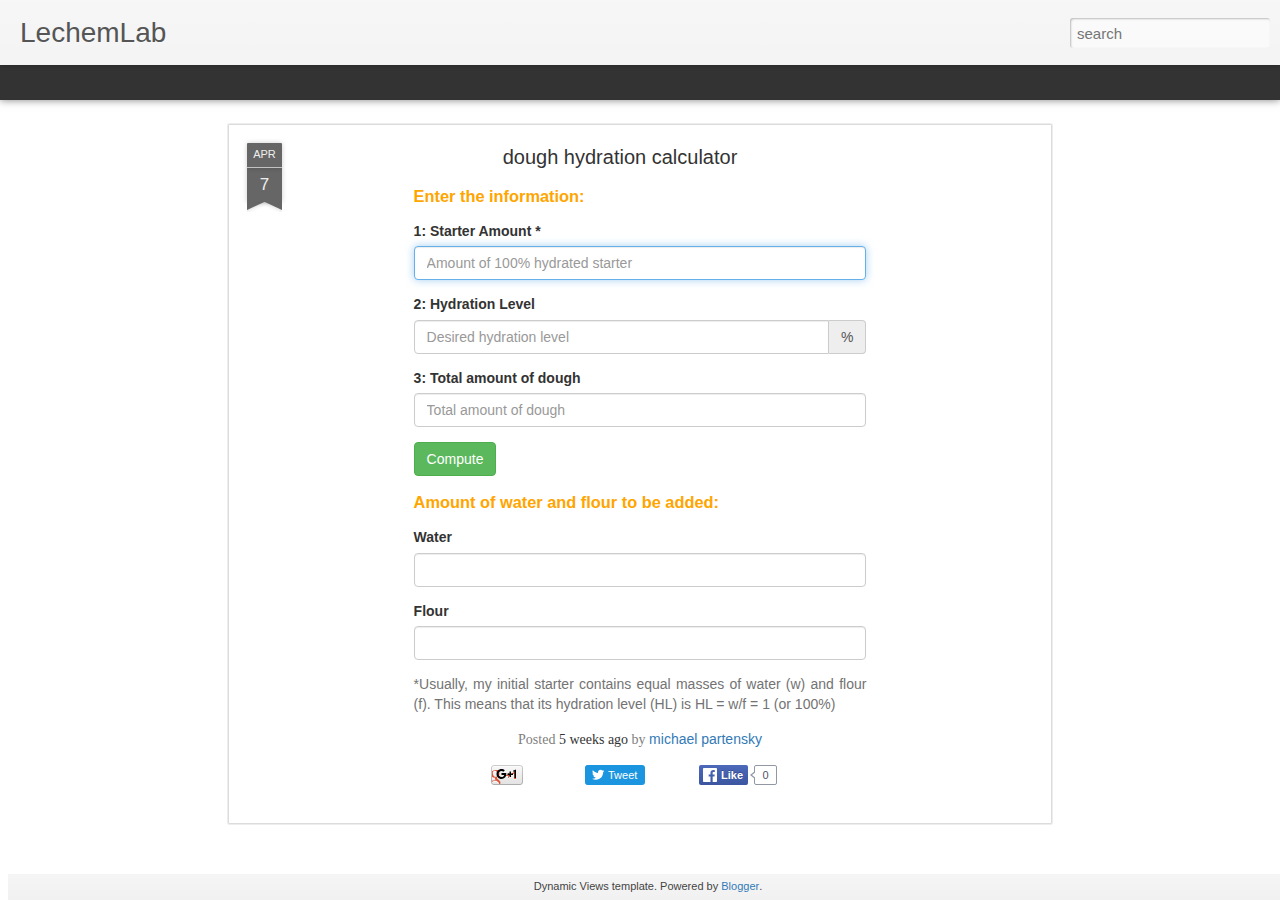
==== commit 4860b8f4: "place button into the grid" ====
--- a/button.html
+++ b/button.html
@@ -4982,29 +4982,31 @@
       <h3>Enter the information:</h3>
       <div class="form-group">
         <label for="starter" class="control-label">1: Starter Amount *</label>
-        <input type="number" class="form-control"  type="number" id="starter" name="starter" onchange="clearResult();" placeholder="Amount of 100% hydrated starter" aria-describedby="helpBlock">
+        <input type="number" class="form-control"  type="number" id="starter" name="starter" onkeypress="clearResult(event);" placeholder="Amount of 100% hydrated starter" aria-describedby="helpBlock">
       </div>
       <div class="form-group">
         <label for="hydration" class="control-label">2: Hydration Level</label>
         <div class="input-group">
-          <input type="number" min="0" max="100" step="1" class="form-control" id="hydration" name="hydration" onkeyup="clearResult();" placeholder="Desired hydration level">
+          <input type="number" min="0" max="100" step="1" class="form-control" id="hydration" name="hydration" onkeydown="clearResult(event);" placeholder="Desired hydration level">
           <div class="input-group-addon">%</div>
         </div>
       </div>
       <div class="form-group">
         <label for="total">3: Total amount of dough</label>
-        <input type="number" class="form-control" id="total" name="total" onkeyup="clearResult();" placeholder="Total amount of dough">
+        <input type="number" class="form-control" id="total" name="total" onkeydown="clearResult(event);" placeholder="Total amount of dough">
       </div>
-      <button type="button" class="btn btn-success" onclick="calculate()">Compute</button>
+      <div class="form-group">
+        <button type="button" class="btn btn-success" onclick="calculate()">Compute</button>
+      </div>
 
       <h3>Amount of water and flour to be added:</h3>
       <div class="form-group">
         <label for="water">Water</label>
-        <input type="text" class="form-control has-success" id="water" name="water" onkeyup="clearResult();">
+        <input type="text" class="form-control has-success" id="water" name="water" onkeydown="clearResult(event);">
       </div>
       <div class="form-group">
         <label for="flour">Flour</label>
-        <input type="text" class="form-control" id="flour" name="flour" onkeyup="clearResult();">
+        <input type="text" class="form-control" id="flour" name="flour" onkeydown="clearResult(event);">
       </div>
       <div id="helpBlock" class="help-block">*Usually, my initial starter contains equal masses of water (w) and flour (f).
       This means that its hydration level (HL) is HL = w/f = 1 (or 100%)</div>
@@ -5071,6 +5073,19 @@
  //  alert(w);
 // alert(f);
     // Check that the result is a finite number. If so, display the results
+    if(!starter){
+      form.starter.focus();
+      return;
+    }
+    if(!hydration) {
+      form.hydration.focus();
+      return;
+    }
+    if(!total){
+      form.total.focus();
+      return;
+    }
+
     if (starter && hydration && total && f && w && !isNaN(w) &&
         (w != Number.POSITIVE_INFINITY) &&
         (w != Number.NEGATIVE_INFINITY)) {
@@ -5089,12 +5104,15 @@
         $(form.flour).parent().removeClass("has-success");
     }
 }
-function clearResult(){
+function clearResult(event){
   var form = document.dough;
   form.water.value = "";
   form.flour.value = "";
   $(form.water).parent().removeClass("has-success");
   $(form.flour).parent().removeClass("has-success");
+  if(event.code==="Enter"){
+    calculate();
+  }
 }
 // This simple method rounds a number to two decimal places.
 function round(x) {
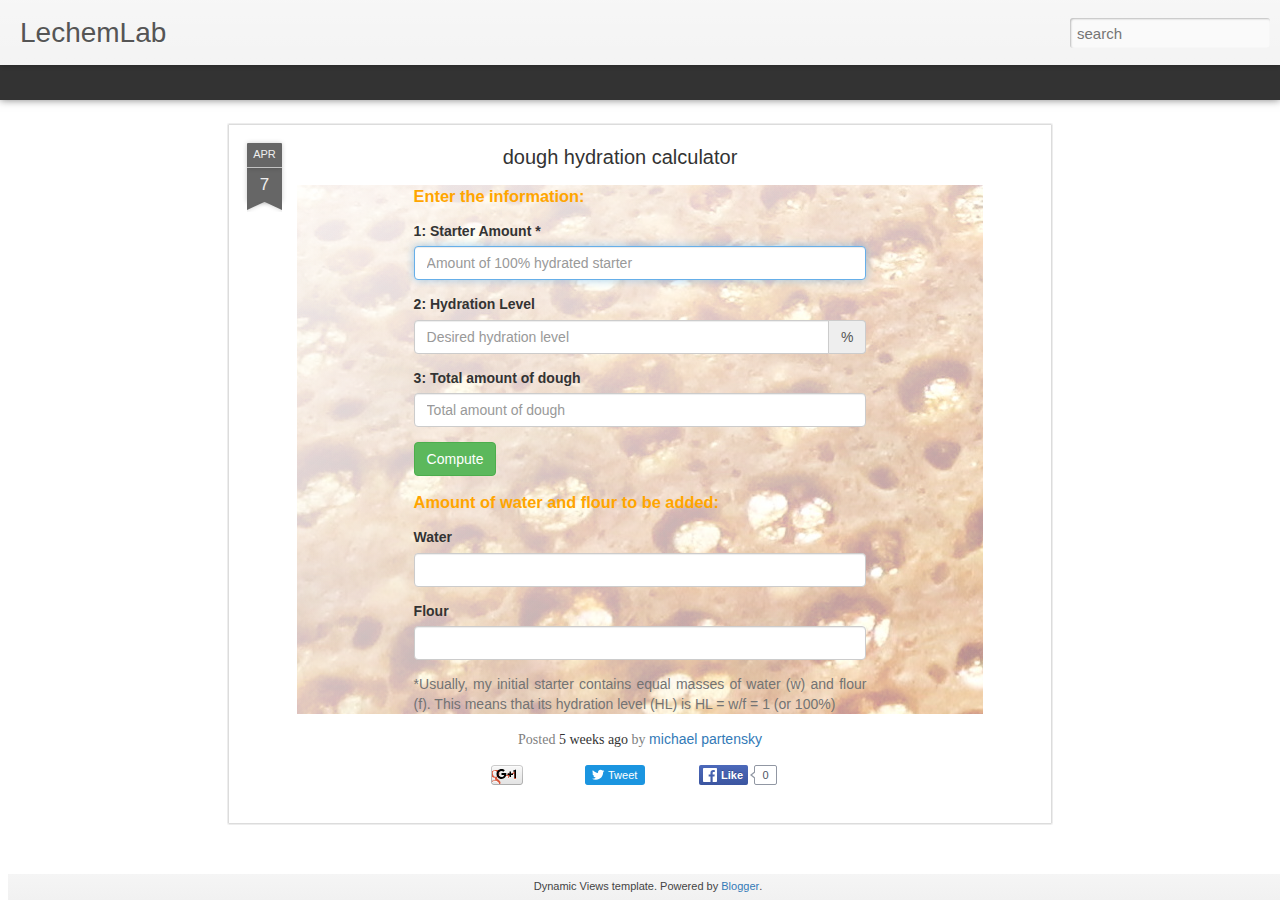
==== commit 22ae4641: "add background image" ====
--- a/button.html
+++ b/button.html
@@ -4957,8 +4957,8 @@
     }
     form#dough,
     form[name="dough"]{
-      margin-left: 17%;
-      margin-right: 17%;
+      padding-left: 17%;
+      padding-right: 17%;
     }
     form#dough > h3{
       color: orange;
@@ -4975,6 +4975,13 @@
     input[type=number]::-webkit-outer-spin-button {
       -webkit-appearance: none;
       margin: 0;
+    }
+    form#dough .form-control[readonly]{
+      background-color:white;
+    }
+    form#dough{
+      background-image: url("./bread-holes.jpg"), linear-gradient(to bottom right, rgb(247, 247, 247), rgba(253, 248, 247, 0.58));
+      background-blend-mode: overlay;
     }
   </style>
   <div class="article-content entry-content" itemprop="articleBody">
@@ -4982,12 +4989,14 @@
       <h3>Enter the information:</h3>
       <div class="form-group">
         <label for="starter" class="control-label">1: Starter Amount *</label>
-        <input type="number" class="form-control"  type="number" id="starter" name="starter" onkeypress="clearResult(event);" placeholder="Amount of 100% hydrated starter" aria-describedby="helpBlock">
+        <input type="number" class="form-control"  type="number" id="starter" name="starter" onkeypress="clearResult(event);"
+               autocomplete="off" placeholder="Amount of 100% hydrated starter" aria-describedby="helpBlock">
       </div>
       <div class="form-group">
         <label for="hydration" class="control-label">2: Hydration Level</label>
         <div class="input-group">
-          <input type="number" min="0" max="100" step="1" class="form-control" id="hydration" name="hydration" onkeydown="clearResult(event);" placeholder="Desired hydration level">
+          <input type="number" min="0" max="100" step="1" class="form-control" id="hydration" name="hydration"
+                 autocomplete="off" onkeydown="clearResult(event);" placeholder="Desired hydration level">
           <div class="input-group-addon">%</div>
         </div>
       </div>
@@ -4996,17 +5005,18 @@
         <input type="number" class="form-control" id="total" name="total" onkeydown="clearResult(event);" placeholder="Total amount of dough">
       </div>
       <div class="form-group">
-        <button type="button" class="btn btn-success" onclick="calculate()">Compute</button>
+        <button type="button" class="btn btn-success"
+                autocomplete="off" onclick="calculate()">Compute</button>
       </div>
 
       <h3>Amount of water and flour to be added:</h3>
       <div class="form-group">
         <label for="water">Water</label>
-        <input type="text" class="form-control has-success" id="water" name="water" onkeydown="clearResult(event);">
+        <input type="text" class="form-control has-success" id="water" readonly name="water">
       </div>
       <div class="form-group">
         <label for="flour">Flour</label>
-        <input type="text" class="form-control" id="flour" name="flour" onkeydown="clearResult(event);">
+        <input type="text" class="form-control" id="flour" name="flour" readonly >
       </div>
       <div id="helpBlock" class="help-block">*Usually, my initial starter contains equal masses of water (w) and flour (f).
       This means that its hydration level (HL) is HL = w/f = 1 (or 100%)</div>
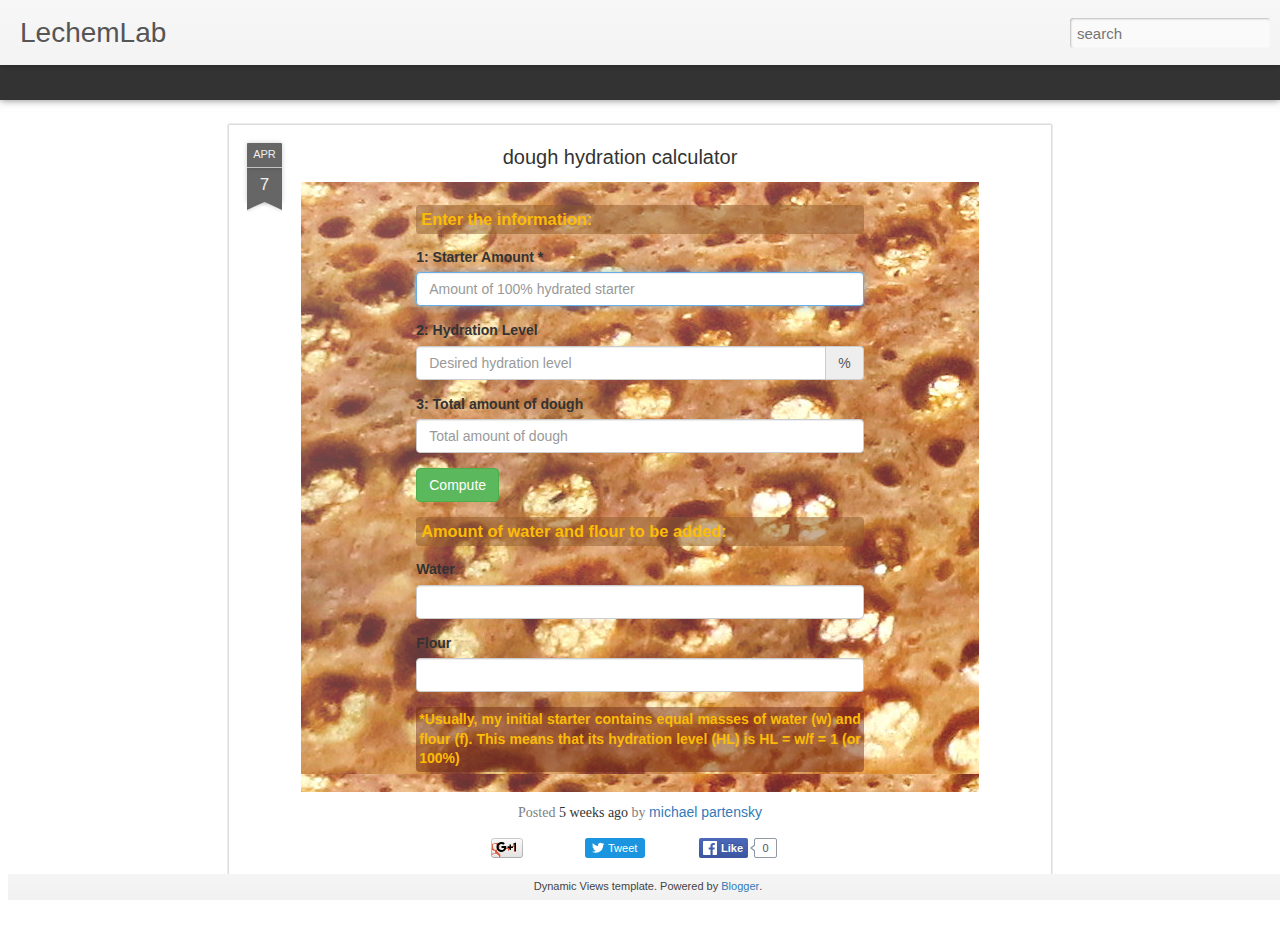
==== commit 3a11813a: "button.html - darker background with header background-color" ====
--- a/button.html
+++ b/button.html
@@ -4961,7 +4961,14 @@
       padding-right: 17%;
     }
     form#dough > h3{
-      color: orange;
+      color: rgb(252, 188, 6);
+      /*font-size: 1.4em;*/
+      background: rgba(141, 89, 45, 0.5) none repeat scroll 0% 0%;
+      padding: 2px 4px;
+      border: 1px solid transparent;
+      border-radius: 4px;
+      /*text-decoration: underline;*/
+
     }
     form#dough > h3.result{
       color: green;
@@ -4980,48 +4987,67 @@
       background-color:white;
     }
     form#dough{
-      background-image: url("./bread-holes.jpg"), linear-gradient(to bottom right, rgb(247, 247, 247), rgba(253, 248, 247, 0.58));
+      padding: 10px;
+      box-sizing: border-box;
+      padding-left: 17%;
+      padding-right: 17%;
+    }
+    form#dough > .help-block{
+      display: block;
+      margin-top: 5px;
+      margin-bottom: 10px;
+      color: #FCBC06;
+      background-color: rgba(108, 38, 19, 0.48);
+      border: 1px solid transparent;
+      border-radius: 4px;
+      padding: 2px;
+      font-weight: bold;
+    }
+    .form-wrapper{
+      margin: 4px;
+      background-image: url("./bread-holes.jpg"), linear-gradient(to right bottom, rgba(247, 247, 247, 0.32), rgba(253, 248, 247, 0.15));
       background-blend-mode: overlay;
     }
   </style>
   <div class="article-content entry-content" itemprop="articleBody">
-    <form id="dough" name="dough" >
-      <h3>Enter the information:</h3>
-      <div class="form-group">
-        <label for="starter" class="control-label">1: Starter Amount *</label>
-        <input type="number" class="form-control"  type="number" id="starter" name="starter" onkeypress="clearResult(event);"
-               autocomplete="off" placeholder="Amount of 100% hydrated starter" aria-describedby="helpBlock">
-      </div>
-      <div class="form-group">
-        <label for="hydration" class="control-label">2: Hydration Level</label>
-        <div class="input-group">
-          <input type="number" min="0" max="100" step="1" class="form-control" id="hydration" name="hydration"
-                 autocomplete="off" onkeydown="clearResult(event);" placeholder="Desired hydration level">
-          <div class="input-group-addon">%</div>
+    <div class="form-wrapper">
+      <form id="dough" name="dough" >
+        <h3>Enter the information:</h3>
+        <div class="form-group">
+          <label for="starter" class="control-label">1: Starter Amount *</label>
+          <input type="number" class="form-control"  type="number" id="starter" name="starter" onkeypress="clearResult(event);"
+                 autocomplete="off" placeholder="Amount of 100% hydrated starter" aria-describedby="helpBlock">
         </div>
-      </div>
-      <div class="form-group">
-        <label for="total">3: Total amount of dough</label>
-        <input type="number" class="form-control" id="total" name="total" onkeydown="clearResult(event);" placeholder="Total amount of dough">
-      </div>
-      <div class="form-group">
-        <button type="button" class="btn btn-success"
-                autocomplete="off" onclick="calculate()">Compute</button>
-      </div>
-
-      <h3>Amount of water and flour to be added:</h3>
-      <div class="form-group">
-        <label for="water">Water</label>
-        <input type="text" class="form-control has-success" id="water" readonly name="water">
-      </div>
-      <div class="form-group">
-        <label for="flour">Flour</label>
-        <input type="text" class="form-control" id="flour" name="flour" readonly >
-      </div>
-      <div id="helpBlock" class="help-block">*Usually, my initial starter contains equal masses of water (w) and flour (f).
-      This means that its hydration level (HL) is HL = w/f = 1 (or 100%)</div>
-    </form>
-
+        <div class="form-group">
+          <label for="hydration" class="control-label">2: Hydration Level</label>
+          <div class="input-group">
+            <input type="number" min="0" max="100" step="1" class="form-control" id="hydration" name="hydration"
+                   autocomplete="off" onkeydown="clearResult(event);" placeholder="Desired hydration level">
+            <div class="input-group-addon">%</div>
+          </div>
+        </div>
+        <div class="form-group">
+          <label for="total">3: Total amount of dough</label>
+          <input type="number" class="form-control" id="total" name="total" onkeydown="clearResult(event);" placeholder="Total amount of dough">
+        </div>
+        <div class="form-group">
+          <button type="button" class="btn btn-success"
+                  autocomplete="off" onclick="calculate()">Compute</button>
+        </div>
+
+        <h3>Amount of water and flour to be added:</h3>
+        <div class="form-group">
+          <label for="water">Water</label>
+          <input type="text" class="form-control has-success" id="water" readonly name="water">
+        </div>
+        <div class="form-group">
+          <label for="flour">Flour</label>
+          <input type="text" class="form-control" id="flour" name="flour" readonly >
+        </div>
+        <div id="helpBlock" class="help-block">*Usually, my initial starter contains equal masses of water (w) and flour (f).
+        This means that its hydration level (HL) is HL = w/f = 1 (or 100%)</div>
+      </form>
+    </div>
     <!--<form name="dough1">-->
 <!--<table><tbody>-->
 <!--<tr><td colspan="3"><b><span style="color: orange;"><span style="font-size: large;">Enter the information </span>:</span></b></td></tr>-->
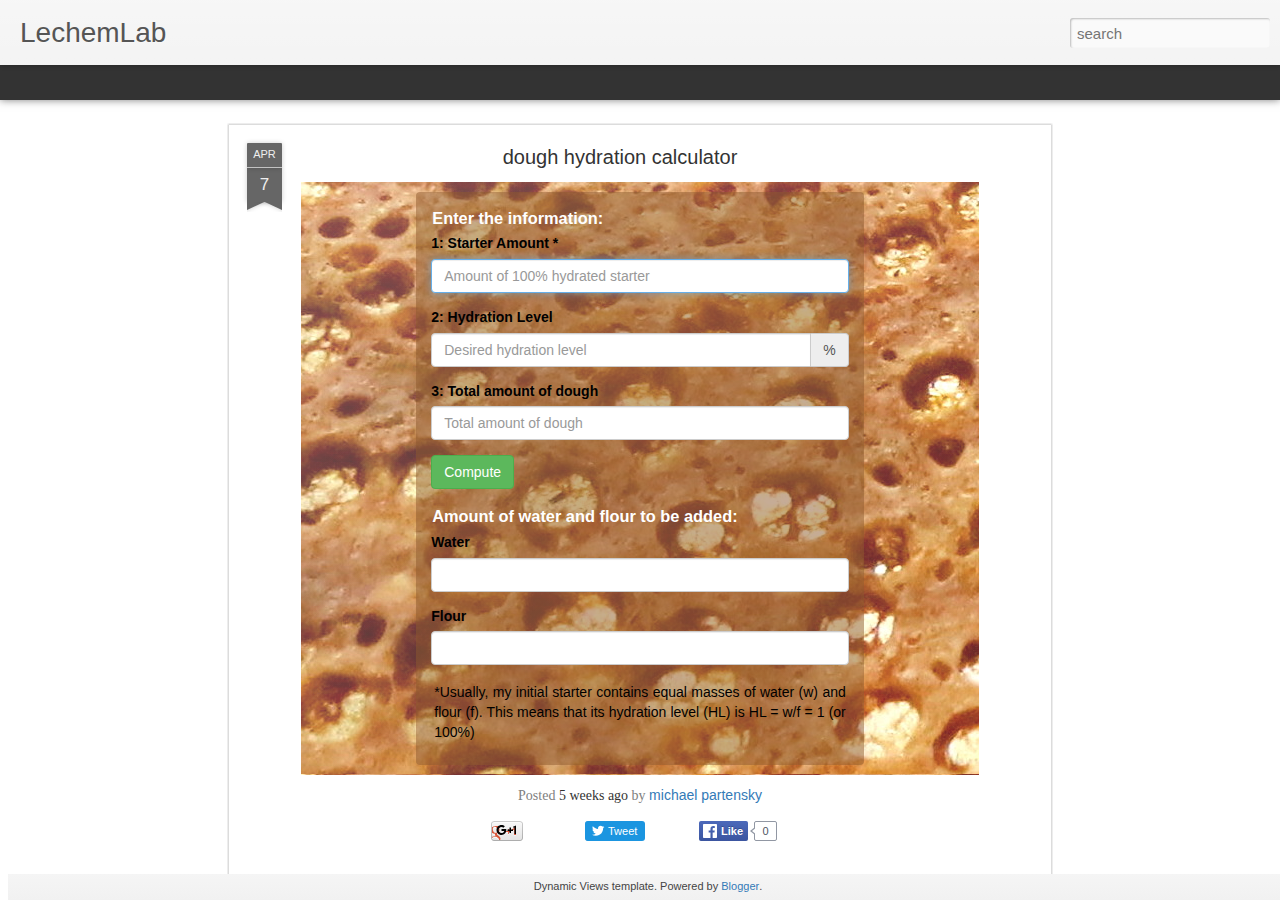
==== commit 6a9eed7f: "add form background to make text more readable" ====
--- a/button.html
+++ b/button.html
@@ -4961,13 +4961,15 @@
       padding-right: 17%;
     }
     form#dough > h3{
-      color: rgb(252, 188, 6);
+      color: white;
+      /*color: rgb(252, 188, 6);*/
       /*font-size: 1.4em;*/
-      background: rgba(141, 89, 45, 0.5) none repeat scroll 0% 0%;
-      padding: 2px 4px;
+      /*background: rgba(141, 89, 45, 0.5) none repeat scroll 0% 0%;*/
+      /*padding: 2px 4px;*/
       border: 1px solid transparent;
       border-radius: 4px;
       /*text-decoration: underline;*/
+      margin: 4px 0px
 
     }
     form#dough > h3.result{
@@ -4987,26 +4989,36 @@
       background-color:white;
     }
     form#dough{
-      padding: 10px;
-      box-sizing: border-box;
-      padding-left: 17%;
-      padding-right: 17%;
+      padding: 10px 15px;
+      box-sizing: content-box;
+      margin-left: 17%;
+      margin-right: 17%;
+
+      background: rgba(141, 89, 45, 0.5) none repeat scroll 0% 0%;
+      border-radius: 4px;
+
+      color: black;
+
     }
     form#dough > .help-block{
       display: block;
       margin-top: 5px;
       margin-bottom: 10px;
-      color: #FCBC06;
-      background-color: rgba(108, 38, 19, 0.48);
+      color: black;
+      /*color: #FCBC06;*/
+      /*background-color: rgba(108, 38, 19, 0.48);*/
       border: 1px solid transparent;
       border-radius: 4px;
       padding: 2px;
-      font-weight: bold;
+      /*font-weight: bold;*/
     }
     .form-wrapper{
+      padding-top: 10px;
+      padding-bottom: 10px;
       margin: 4px;
       background-image: url("./bread-holes.jpg"), linear-gradient(to right bottom, rgba(247, 247, 247, 0.32), rgba(253, 248, 247, 0.15));
       background-blend-mode: overlay;
+
     }
   </style>
   <div class="article-content entry-content" itemprop="articleBody">
